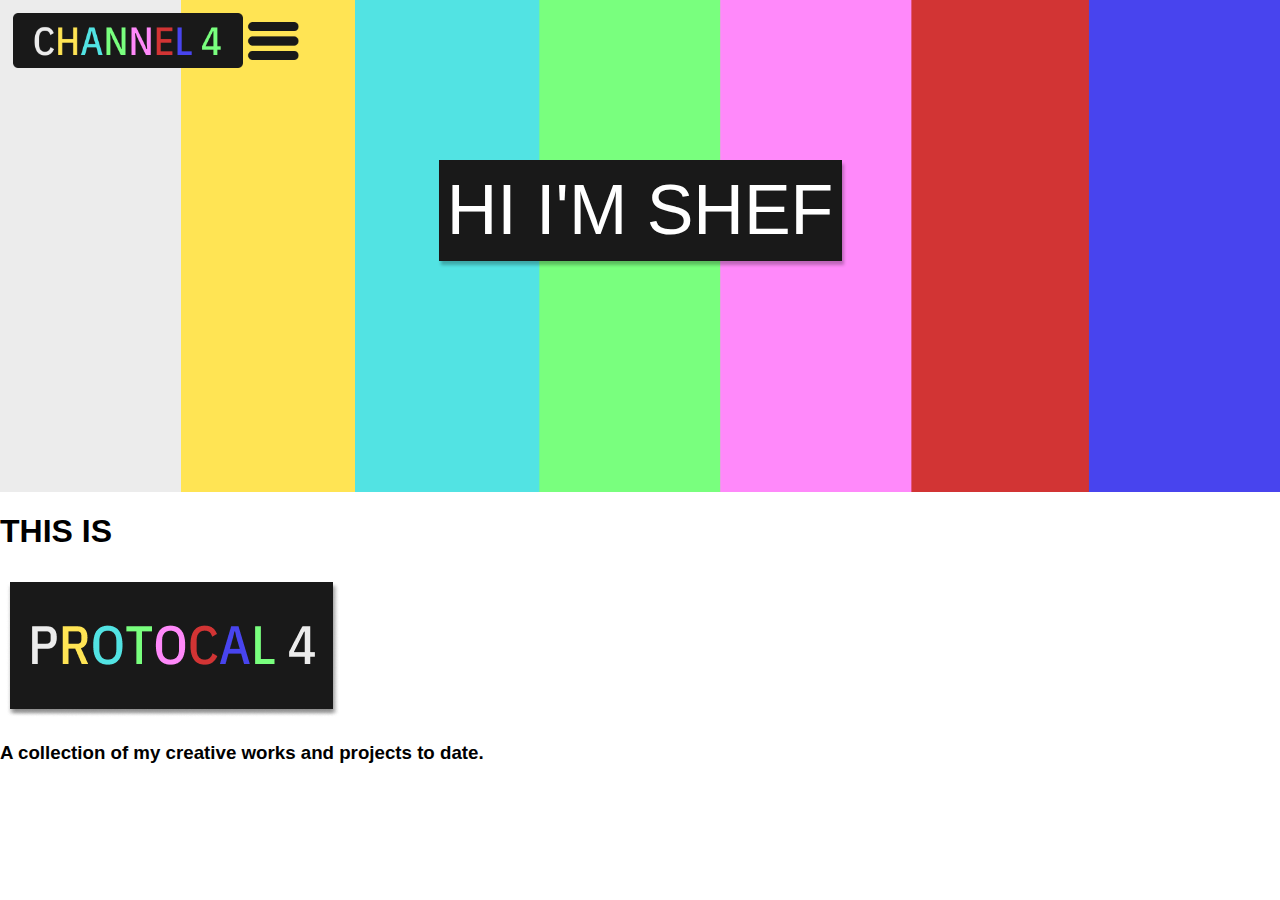
==== index.html @ 350f41aa "cleaning up css" ====
<!DOCTYPE html>
<html lang="en">
<head>
    <meta charset="UTF-8">
    <meta name="viewport" content="width=device-width, initial-scale=1.0">
    <meta name="description" content="A fun personal blog showcasing works by Shef">
    <meta name="keywords" content="photography website,art blog,creative archive">
    <title>CHANNEL 4</title>
    <link rel="stylesheet" type="text/css" href="css/style.css">
</head>
<body>

    <nav>
        <img id="navLogo" src="img/nav logo.png" alt="Website Logo">
        <img id="menuButton" src="img/Menu Button.png" alt="nav button">
    </nav> 

    <section id="homeIntroBoarder">
        <div class="headerBoarder">
            <h1>HI I'M SHEF</h1>
        </div>
    </section>


    <section id="pageDescription">
        <div id="thisIs">
            <h1>THIS IS</h1>
        </div>
        <img src="img/Channel 4 board.png" alt="">
        <div id="logo" class="headerBoarder">
        </div>
        <div id="introDescription">
            <h3>A collection of my creative works and projects to date.</h3>
        </div>
    </section>
    <!--
    <section id="projects">

        <img id="camera" src="img/Camera illustration.png" alt="Camera Illustration">

        <div id="photographySection">

            <h1 class="projectHeader">Photography</h1>

            <div id="selectPhotoWindow">
                <div>
                    <img src="" alt="Larrow">
                    <label class="windowHeader" for="">Photo.img</label>
                    <img src="" alt="Rarrow">
                </div>
                
                <div id="selectedImg" class="img window">
                    <img src="" alt="selectedImg">
                </div>
            </div>

            <div id="selectPhotoTextWindow" class="Window">
                <div id="selectedImgText" class="textWindow">
                    <div>                    
                        <label class="windowHeader" for="">Description.txt</label>                        
                    </div>
                    <p>
                        <strong>Year:</strong><br>
                        2019 <br>
                        <strong>Location:</strong> <br>
                        Imperial Hwy & S Vermont Ave, Los Anglese, CA <br>
                        <strong>Model:</strong> <br>
                        @Skaterboy - instagram <br>
                        <strong>Comment:</strong> <br>
                        This was taken the same night returned from a holiday to ...
                    </p>
                </div>
            </div>
            <img id="skLightPost" src="img/SkLogo illustration.png" alt="SK light post">
            <ul id="scrollingImgs">
                <Div>
                    <img class="Hscrollimg" src="img/Photographs/0A2CA44E-30F6-474C-B606-2AEE3D8D8166.JPG" alt="scroll image">
                    <label class="Hscrolltext" for="">Untitled.img</label>
                </Div>
                <Div>
                    <img class="Hscrollimg" src="img/Photographs/9070C2F2-6725-415B-9AF9-D5E3A8AC2736.JPG" alt="scroll image">
                    <label class="Hscrolltext" for="">Untitled.img</label>
                </Div>
                <Div>
                    <img class="Hscrollimg" src="img/Photographs/BEEJ8439.JPG" alt="scroll image">
                    <label class="Hscrolltext" for="">Untitled.img</label>
                </Div>
                <Div>
                    <img class="Hscrollimg" src="img/Photographs/IMG_5285.JPG" alt="scroll image">
                    <label class="Hscrolltext" for="">Untitled.img</label>
                </Div>
                <Div>
                    <img class="Hscrollimg" src="img/Photographs/IMG_5293.JPG" alt="scroll image">
                    <label class="Hscrolltext" for="">Untitled.img</label>
                </Div>
            </ul>
        </div>

        <div id="skSection">
            <h1 class="projectHeader">Sk</h1>
            <h3 id="homePgSubtext">Est.2019</h3>
            <div class="Window">
                <label class="windowHeader" for="">Example Video.mp4</label>
                <img id="homeSkVideo" src="img/sk gif final.gif" alt="gif video">
            </div>
            <div class="Window">
                <label class="windowHeader" for="">Screenshot_04.img</label>
                <img src="img/Rectangle 55.png" alt="Sk Instagram page">
            </div>
            <div class="Window">
                <label class="windowHeader" for="">What is Sk.txt</label>
                <div class="textWindow">
                    <p><strong>Description:</strong> <br>
                        A collective focused on the promotion and 
                        collaberation of global artist, while also 
                        highlighting the importance of indivual 
                        expression. This is done by utilising the 
                        internet and social media platforms to 
                        promote the works of unseen creators from 
                        diverse backgrounds while also creating 
                        content that celebrates creative diversity and 
                        unique self expression....</p>
                </div>
            </div>
            <div class="Window">
                <label class="windowHeader" for="">Contact Info.txt</label>
                <div class="textWindow" >
                    <p>
                        <strong>Instagram:</strong><br>
                        @sk_thestreet <br>
                        <strong>Email:</strong> <br>
                        skforthestreet@gmail.com
                    </p>
                </div>
            </div>
        </div>S
    </section>

    <footer> 
        <img src="img/Structure.png" alt="Desktop">
        <div class="Window">
            <label class="windowHeader" for="">Contact</label>
            <div id="contact window" class="textWindow">
                <div>
                    <img src="img/Ellipse 213.png" alt="smiling icon">
                    <div>
                    <label for="">name:</label>
                    <label for="">Sefunmi Ashiru</label>
                    </div>
                    <div>
                        <label for="">nickname:</label>
                        <label for="">Shef</label>
                    </div>
                </div>
                <div>
                    <label for="">Email:</label>
                    <label for="">Sefunmi@vt.edu</label>
                </div>
                <button>Message</button>

                <ul>
                    <img src="img/Rectangle 59.png" alt="github">
                    <img src="img/Rectangle 60.png" alt="linkedIn">
                    <img src="img/Rectangle 58.png" alt="instagram">
                </ul>
            </div>
        </div>
        <div class="Window">
            <label class="windowHeader" for="">Folders</label>
            <div id="navFolders" class="textWindow">
                <ul>
                    <div>
                        <img src="img/Folder Icon.png" alt="open folder icon">
                        <h3>HOME</h3>
                    </div>
                    <div>
                        <img src="img/closedFolderIcon.png" alt="folder icon">
                        <h3>PROJECTS</h3>
                    </div>
                    <div>
                        <img src="img/closedFolderIcon.png" alt="folder icon">
                        <h3>ABOUT</h3>
                    </div>
                </ul>
            </div>
        </div>
    </footer> -->
</body>
</html>
---- css/style.css ----
/*500 / 375 = 1.3333 */
body{
    padding: 0;
    margin: 0;
    font-family: 'Gill Sans', 'Gill Sans MT', Calibri, 'Trebuchet MS', sans-serif;
}

nav{
    position: fixed;
    margin: 13px;
    padding: 0;
}

#navLogo{
    width: 230px;
}

#menuButton{
    width: 52px;
    margin-bottom: 8px;
}

/* fix colorbar*/
#homeIntroBoarder{
    background-image:url('../img/Colorbar\ \(2\).png');
    background-size: cover;
    background-position:center;
    text-align: center;
    height: 492px;
    top: 20px;
}

.headerBoarder h1{ 
    display: inline-block;
    background-color: #191919;

    position: relative;
    top:160px;
    width:403px; 
    height: 101px;
    margin: 0 auto;


    font-style: normal;
    font-weight: lighter;
    font-size: 70px;
    line-height: 100px;
    text-align: center;

    color: #FFFFFF;
    
    box-shadow: 2px 4px 3px rgba(0, 0, 0, 0.25);
}














































.Hscrollimg{
    width: 120px;
    height: 120px;
    left: 0px;
    top: 0px;
    border: 1px solid #000000;
    box-sizing: border-box;
}

#homeSkVideo{
    width: 280px;
    height: 160px;
    left: 84px;
    top: 1961px;
    border: 1px solid #000000;
    box-sizing: border-box;
    box-shadow: 0px 4px 4px rgba(0, 0, 0, 0.25);
}

.Window{
    width: 256px;
    height: 169px;
    background: #FFFFFF;
    border: 1px solid #000000;
    box-sizing: border-box;
    box-shadow: 0px 4px 4px rgba(0, 0, 0, 0.25);
}

.textWindow{
    text-align: justify;
}

#scrollingImgs{
    width: 375px;
    height: 160px;
    left: 0px;
    top: 1268px;
    overflow-x: scroll;
    box-shadow: 0px 4px 4px rgba(0, 0, 0, 0.25);
}

p{
    width: 245px;
    height: 160px;
    left: 27px;
    top: 1890px;
    font-style: normal;
    font-weight: 500;
    font-size: 12px;
    line-height: 15px;
    color: #272727;
}

.projectHeader{
    left: -264.71%;
    right: 307.35%;
    top: 154.63%;
    bottom: -126.85%;
    font-style: normal;
    font-weight: normal;
    font-size: 95px;
    line-height: 119px;
    color: #000000;
}

.windowHeader{
    width: 256px;
    height: 21px;
    background: #C4C4C4;
    border: 1px solid #000000;
    box-sizing: border-box;
}
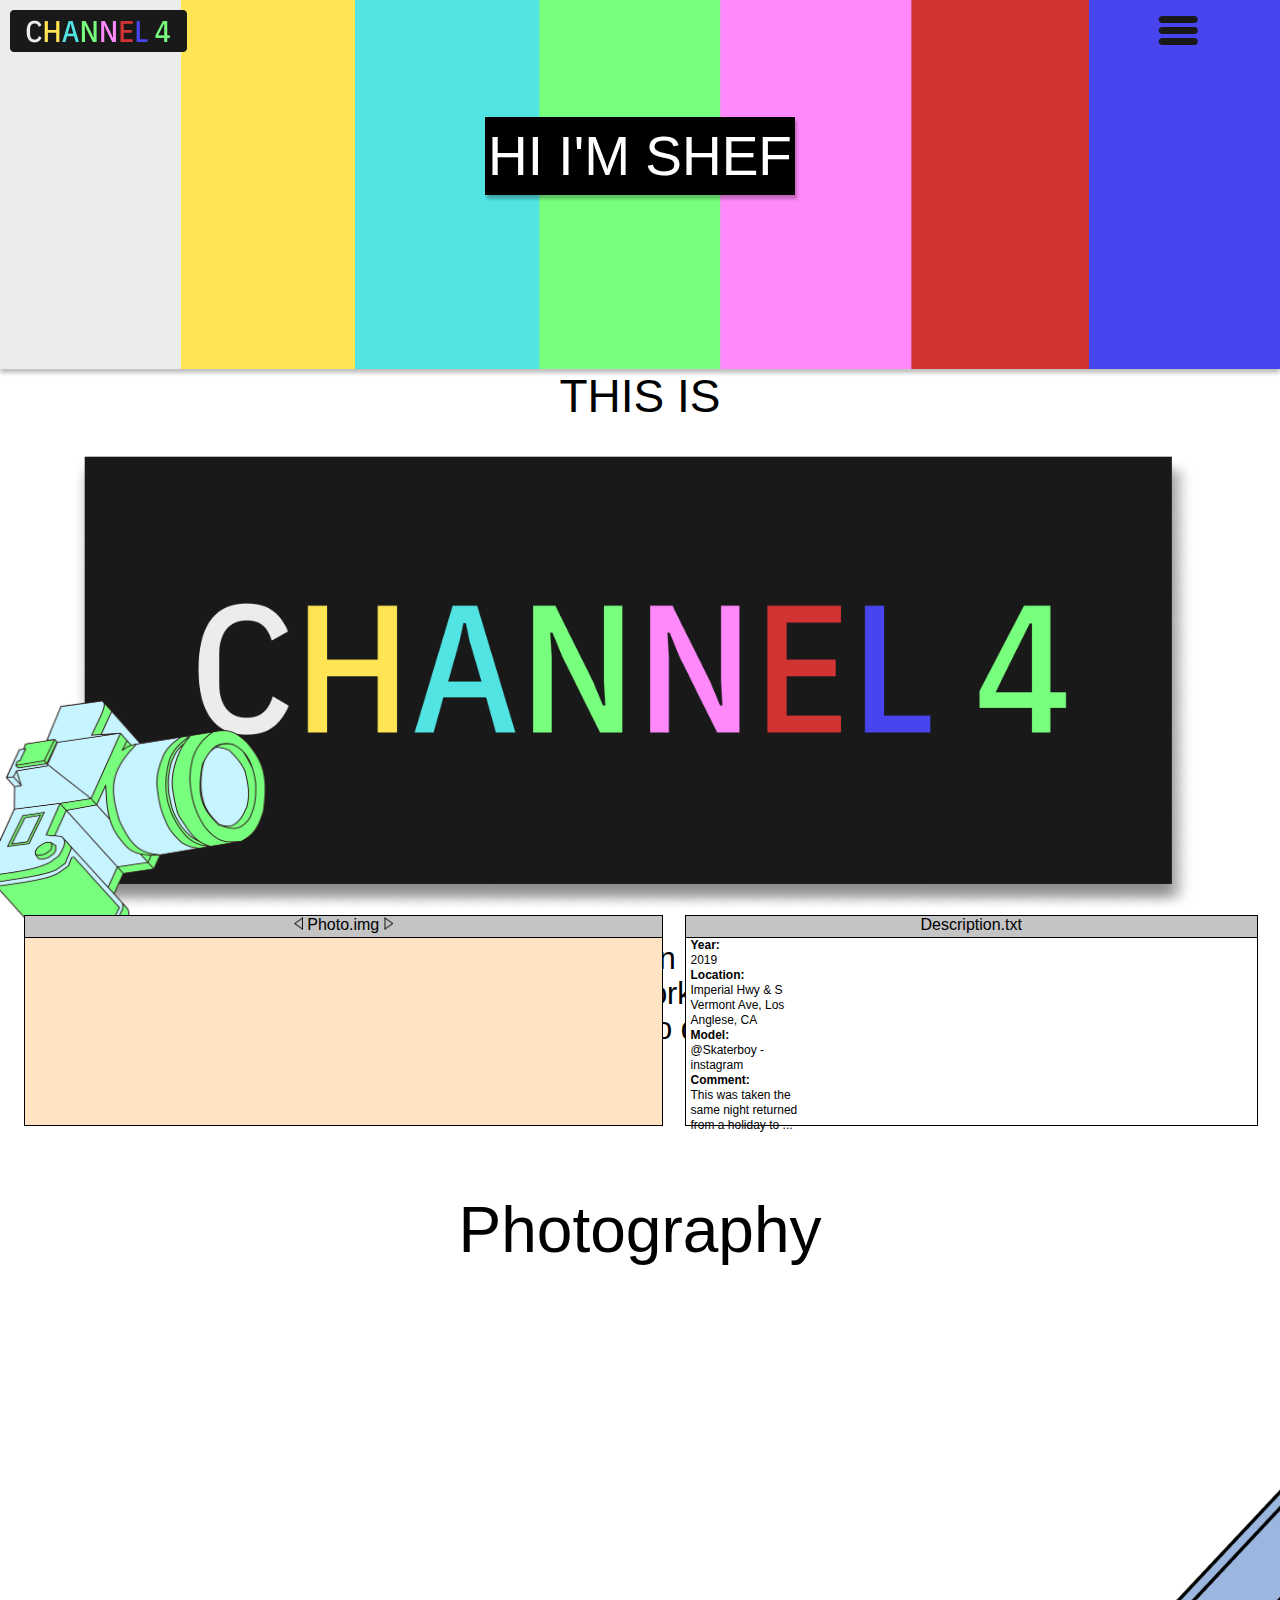
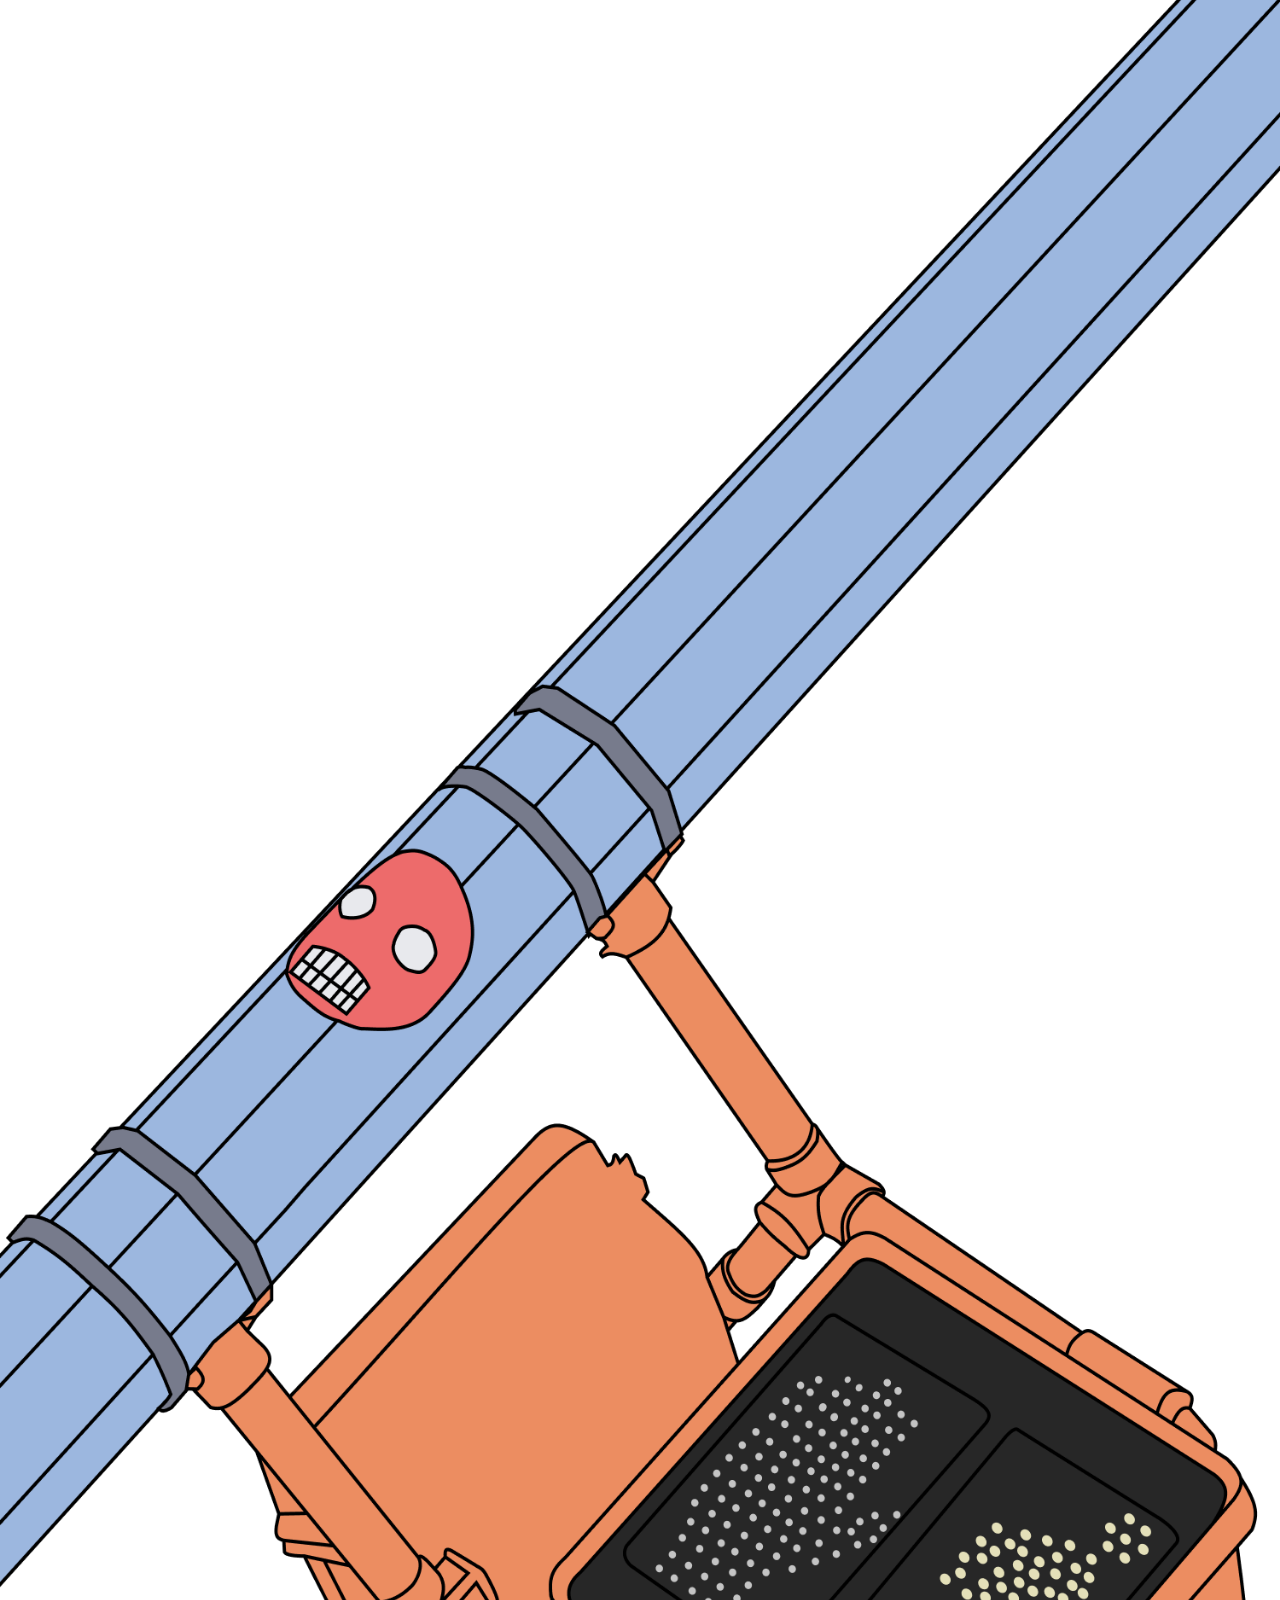
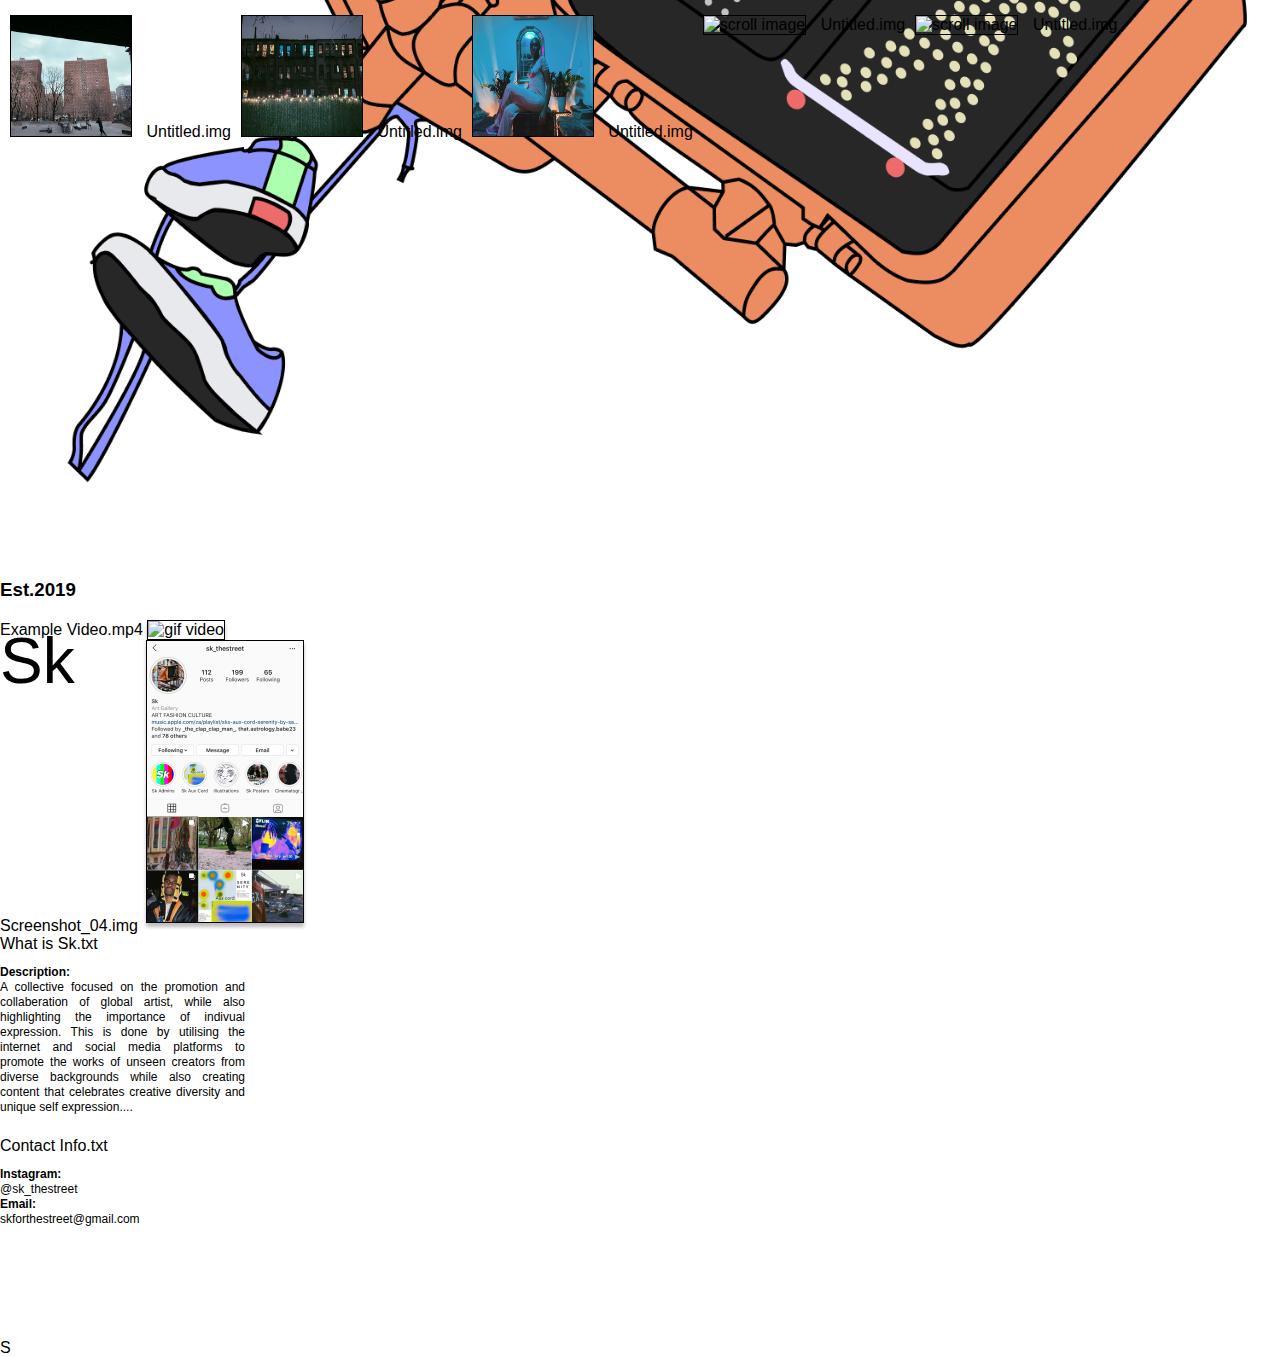
==== commit 043a71f5: "add css for home page" ====
--- a/index.html
+++ b/index.html
@@ -11,8 +11,14 @@
 <body>
 
     <nav>
-        <img id="navLogo" src="img/nav logo.png" alt="Website Logo">
-        <img id="menuButton" src="img/Menu Button.png" alt="nav button">
+        <span id="nav">
+            <div class="navLogo">
+                <img id="navLogo" src="img/nav logo.png" alt="Website Logo">
+            </div>
+            <div class="menuButton">
+                <img id="menuButton" src="img/Menu Button.png" alt="nav button">
+            </div>
+        </span>
     </nav> 
 
     <section id="homeIntroBoarder">
@@ -26,14 +32,12 @@
         <div id="thisIs">
             <h1>THIS IS</h1>
         </div>
-        <img src="img/Channel 4 board.png" alt="">
-        <div id="logo" class="headerBoarder">
-        </div>
+        <img src="img/Channel 4 board.png" alt="Channel 4 Logo">
         <div id="introDescription">
             <h3>A collection of my creative works and projects to date.</h3>
         </div>
     </section>
-    <!--
+    
     <section id="projects">
 
         <img id="camera" src="img/Camera illustration.png" alt="Camera Illustration">
@@ -42,36 +46,39 @@
 
             <h1 class="projectHeader">Photography</h1>
 
-            <div id="selectPhotoWindow">
-                <div>
-                    <img src="" alt="Larrow">
-                    <label class="windowHeader" for="">Photo.img</label>
-                    <img src="" alt="Rarrow">
+            <div class="selectedPhoto">
+
+                <div id="selectPhotoWindow" class="window">
+                    <div class="foreHead">
+                        <img src="img/Vector 17.png" alt="Larrow">
+                        <div>Photo.img</div>
+                        <img src="img/Vector 16.png" alt="Rarrow">
+                    </div>
+                    
+                    <div id="selectedImg" class="imgBody"> 
+                    </div>
                 </div>
-                
-                <div id="selectedImg" class="img window">
-                    <img src="" alt="selectedImg">
+    
+                <div id="selectPhotoTextWindow" class="window">              
+                        <div class="foreHead">Description.txt</div>                        
+                        <div class="textBody">
+                            <p>
+                                <strong>Year:</strong><br>
+                                2019 <br>
+                                <strong>Location:</strong> <br>
+                                Imperial Hwy & S Vermont Ave, Los Anglese, CA <br>
+                                <strong>Model:</strong> <br>
+                                @Skaterboy - instagram <br>
+                                <strong>Comment:</strong> <br>
+                                This was taken the same night returned from a holiday to ...
+                            </p>
+                        </div>
                 </div>
+
             </div>
 
-            <div id="selectPhotoTextWindow" class="Window">
-                <div id="selectedImgText" class="textWindow">
-                    <div>                    
-                        <label class="windowHeader" for="">Description.txt</label>                        
-                    </div>
-                    <p>
-                        <strong>Year:</strong><br>
-                        2019 <br>
-                        <strong>Location:</strong> <br>
-                        Imperial Hwy & S Vermont Ave, Los Anglese, CA <br>
-                        <strong>Model:</strong> <br>
-                        @Skaterboy - instagram <br>
-                        <strong>Comment:</strong> <br>
-                        This was taken the same night returned from a holiday to ...
-                    </p>
-                </div>
-            </div>
             <img id="skLightPost" src="img/SkLogo illustration.png" alt="SK light post">
+
             <ul id="scrollingImgs">
                 <Div>
                     <img class="Hscrollimg" src="img/Photographs/0A2CA44E-30F6-474C-B606-2AEE3D8D8166.JPG" alt="scroll image">
@@ -135,7 +142,7 @@
             </div>
         </div>S
     </section>
-
+<!--
     <footer> 
         <img src="img/Structure.png" alt="Desktop">
         <div class="Window">
--- a/css/style.css
+++ b/css/style.css
@@ -1,110 +1,284 @@
-/*500 / 375 = 1.3333 */
+/* 375*/
+/* 1366×768*/
+/*1920×1080*/
+
 body{
     padding: 0;
     margin: 0;
     font-family: 'Gill Sans', 'Gill Sans MT', Calibri, 'Trebuchet MS', sans-serif;
 }
-
 nav{
+    text-align: center;
+}
+
+#nav{
+    z-index: 10;
+    width: 100%;
+
     position: fixed;
-    margin: 13px;
-    padding: 0;
+    display: flex;   
+    flex-direction: row;
+    justify-content:space-between;
+}
+
+.menuButton{
+    padding:10px; 
+    text-align: center;
+    
+    width: 14.3%;
+}
+
+.navLogo{
+    
+    z-index: 2;
+    padding:10px; 
+    text-align: center;
 }
 
 #navLogo{
-    width: 230px;
+    flex:1;
+    width: 177px;
+    z-index: 2;
 }
 
 #menuButton{
-    width: 52px;
-    margin-bottom: 8px;
+    margin-top: 6px;
+    flex: 1;
+    width: 40px;
+    z-index: 2;
+    
 }
 
 /* fix colorbar*/
 #homeIntroBoarder{
     background-image:url('../img/Colorbar\ \(2\).png');
+    background-position:center center;
+    height: 369px;
+    vertical-align: middle;
     background-size: cover;
-    background-position:center;
-    text-align: center;
-    height: 492px;
-    top: 20px;
+    text-align: center;
+    box-shadow: 0px 4px 4px rgba(0, 0, 0, 0.25);
 }
 
 .headerBoarder h1{ 
-    display: inline-block;
-    background-color: #191919;
+    background-color: #000000;
+    z-index: 1;
 
     position: relative;
-    top:160px;
-    width:403px; 
-    height: 101px;
+    top:117px;
+    width: 310px;
     margin: 0 auto;
 
-
-    font-style: normal;
     font-weight: lighter;
-    font-size: 70px;
-    line-height: 100px;
-    text-align: center;
+    font-size: 55px;
+    line-height: 78px;
 
     color: #FFFFFF;
     
     box-shadow: 2px 4px 3px rgba(0, 0, 0, 0.25);
 }
 
-
-
-
-
-
-
-
-
-
-
-
-
-
-
-
-
-
-
-
-
-
-
-
-
-
-
-
-
-
-
-
-
-
-
-
-
-
-
-
-
-
-
-
-
-
-.Hscrollimg{
+#pageDescription #thisIs h1{
+    font-weight: lighter;
+    font-size: 46px;
+    text-align: center;
+    margin: 0;
+}
+
+#pageDescription img{
+    display: block;
+    margin-left: auto;
+    margin-right: auto;
+    width: 92%;
+}
+
+#pageDescription #introDescription h3{ 
+    font-size: 30.5px;
+    font-weight: normal;
+    text-align: center;
+    width: 285px;
+    height: 114px;
+    margin-top: 0;
+    display: block;
+    margin-left: auto;
+    margin-right: auto;
+    margin-bottom: 0;
+}
+
+#photographySection{
+    text-align: center;
+}
+
+#camera{
+    z-index:1;
+
+    position: absolute;
+    width: 313px;
+    top: 630px;
+}
+
+.projectHeader{
+    position: relative;
+    top: 138px;
+    z-index:2;
+
+    font-weight: lighter;
+    font-size: 64px;
+    color: #000000;
+
+    margin-left: auto;
+    margin-right: auto;
+    margin-top: 0;
+    margin-bottom: 0;
+}
+
+.selectedPhoto{
+    width:100%;
+    position: absolute;
+    z-index: 2;
+    display: flex;
+    top:915px;
+}
+
+/*window show be an id and the forehead and body a class*/
+#selectPhotoTextWindow{
+    flex:1;
+    flex-basis: 125px;
+    background: rgb(202, 104, 104);
+    margin-left: 12px;
+    margin-right: 24px;
+}
+
+#selectPhotoWindow{
+    flex:1;
+    flex-basis: 190px;
+    background: rgb(202, 104, 104);   
+    margin-left: 24px; 
+    margin-right: 12px;
+}
+
+#selectedImg{
+    width: 100%;
+    height: 187px;
+    background-color: bisque;
+    background-size: cover;  
+    margin: 0;
+    border: 1px solid #000000;
+    border-top: none;
+    text-align: left;
+}
+
+#selectPhotoWindow div img{
+    width: 9px;
+    height: auto;
+}
+
+#selectPhotoWindow .foreHead div{
+    display: inline;
+}
+
+.foreHead{
+    width: 100%;
+    height: 21px;
+    text-align: center;
+    background: #C4C4C4;
+    border: 1px solid #000000;
+}
+
+.textBody p{
+    margin: 0;
+    margin-left: 5px;
+    width: 120px;
+}
+
+.textBody{
+    margin: 0;
+    background-color: #FFFFFF;
+    border: 1px solid #000000;
+    border-top: none;
+    width: 100%;
+    height: 187px;
+    text-align: left;
+}
+#skLightPost{
+    width: 100%;
+    position: relative;
+    z-index: 3;
+    left: 0px;
+    top: 270px;
+}
+
+#scrollingImgs{
+    position: relative;
+    width: 100%;
+    height: 160px;
+    left: 0px;
+    top: -295px;
+    display: flex;
+    z-index: 4;
+    overflow-x: scroll;
+    padding: 0;
+}
+#scrollingImgs::-webkit-scrollbar {
+    display: none;
+}
+
+#scrollingImgs{
+    -ms-overflow-style: none;
+}
+
+.Hscrollimg{ 
+    margin-left:10px;
+    margin-right:10px;
     width: 120px;
     height: 120px;
     left: 0px;
     top: 0px;
     border: 1px solid #000000;
-    box-sizing: border-box;
-}
+}
+
+
+
+
+
+
+
+
+
+
+
+
+
+
+
+
+
+
+
+
+
+
+
+
+
+
+
+
+
+
+
+
+
+
+
+
+
+
+
+
+
+
+
 
 #homeSkVideo{
     width: 280px;
@@ -116,27 +290,13 @@
     box-shadow: 0px 4px 4px rgba(0, 0, 0, 0.25);
 }
 
-.Window{
-    width: 256px;
-    height: 169px;
-    background: #FFFFFF;
-    border: 1px solid #000000;
-    box-sizing: border-box;
-    box-shadow: 0px 4px 4px rgba(0, 0, 0, 0.25);
-}
+
 
 .textWindow{
     text-align: justify;
 }
 
-#scrollingImgs{
-    width: 375px;
-    height: 160px;
-    left: 0px;
-    top: 1268px;
-    overflow-x: scroll;
-    box-shadow: 0px 4px 4px rgba(0, 0, 0, 0.25);
-}
+
 
 p{
     width: 245px;
@@ -147,25 +307,8 @@
     font-weight: 500;
     font-size: 12px;
     line-height: 15px;
-    color: #272727;
-}
-
-.projectHeader{
-    left: -264.71%;
-    right: 307.35%;
-    top: 154.63%;
-    bottom: -126.85%;
-    font-style: normal;
-    font-weight: normal;
-    font-size: 95px;
-    line-height: 119px;
     color: #000000;
 }
 
-.windowHeader{
-    width: 256px;
-    height: 21px;
-    background: #C4C4C4;
-    border: 1px solid #000000;
-    box-sizing: border-box;
-}+
+
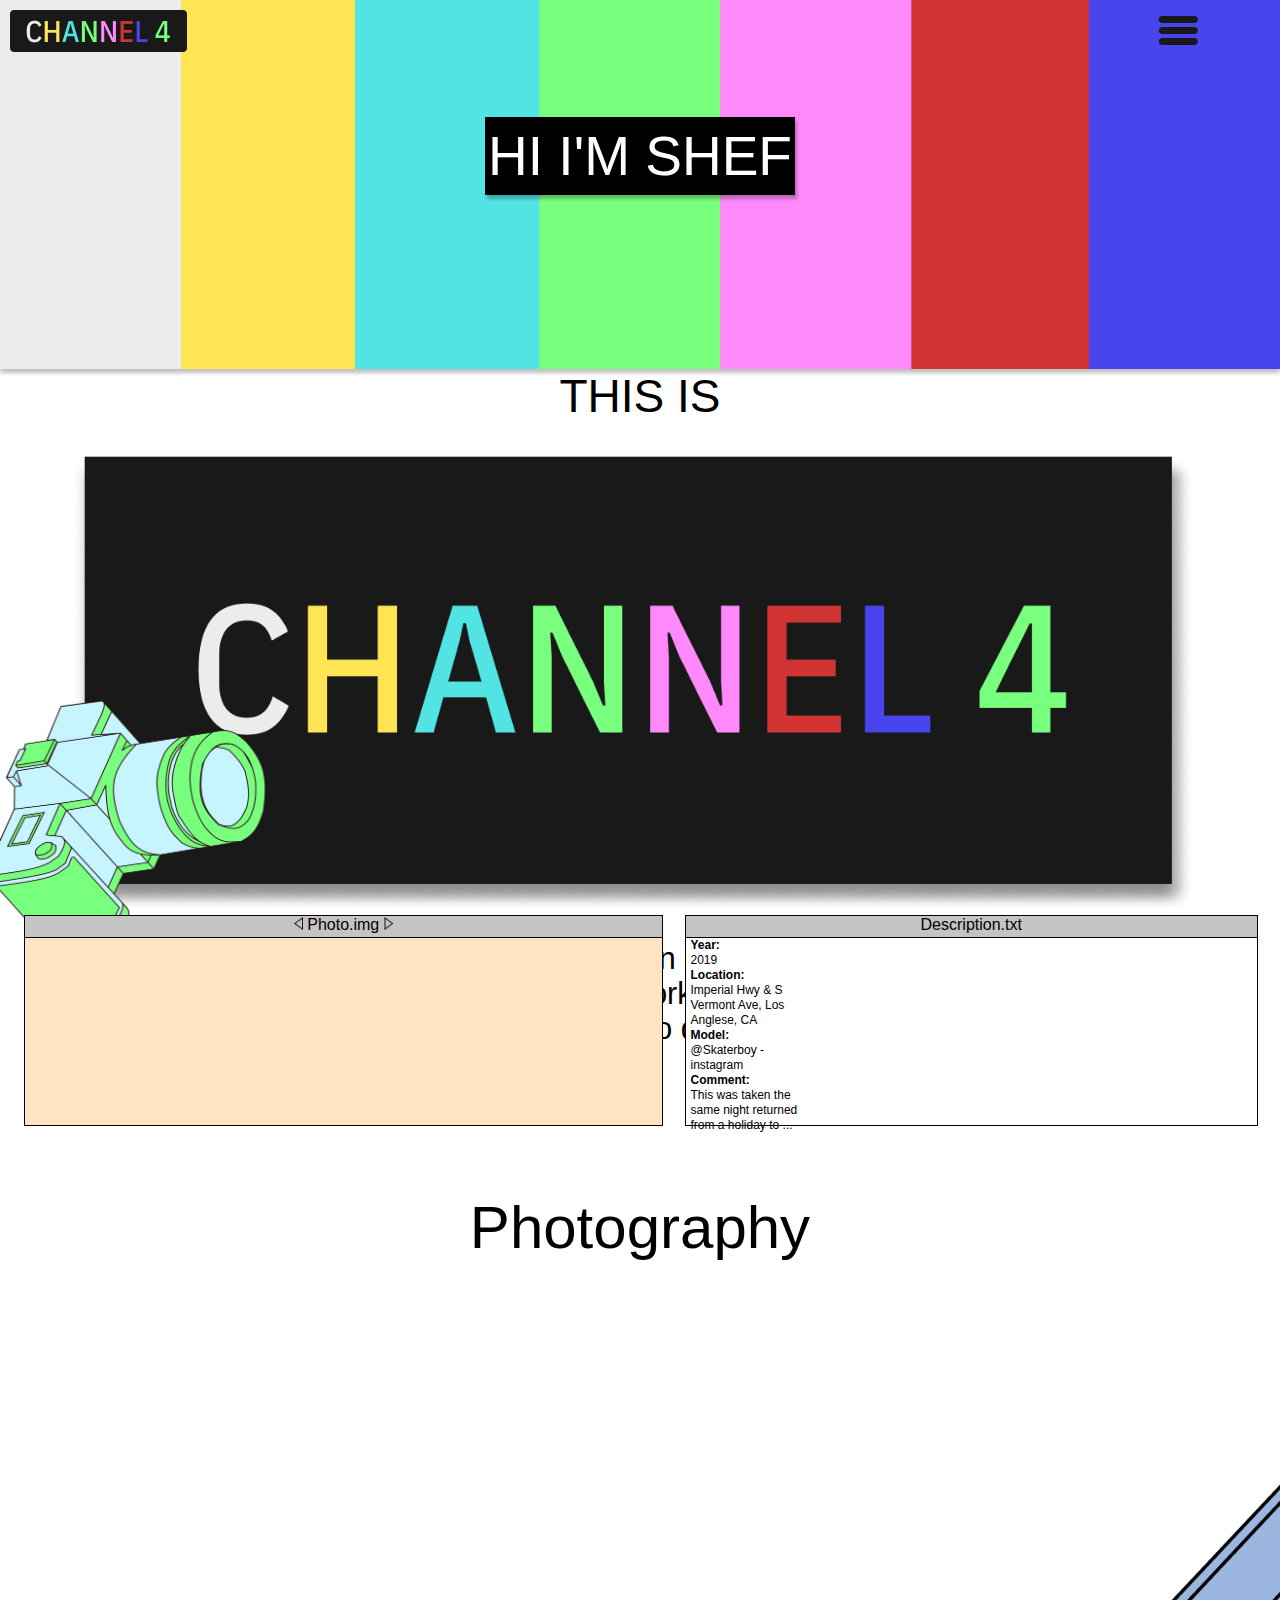
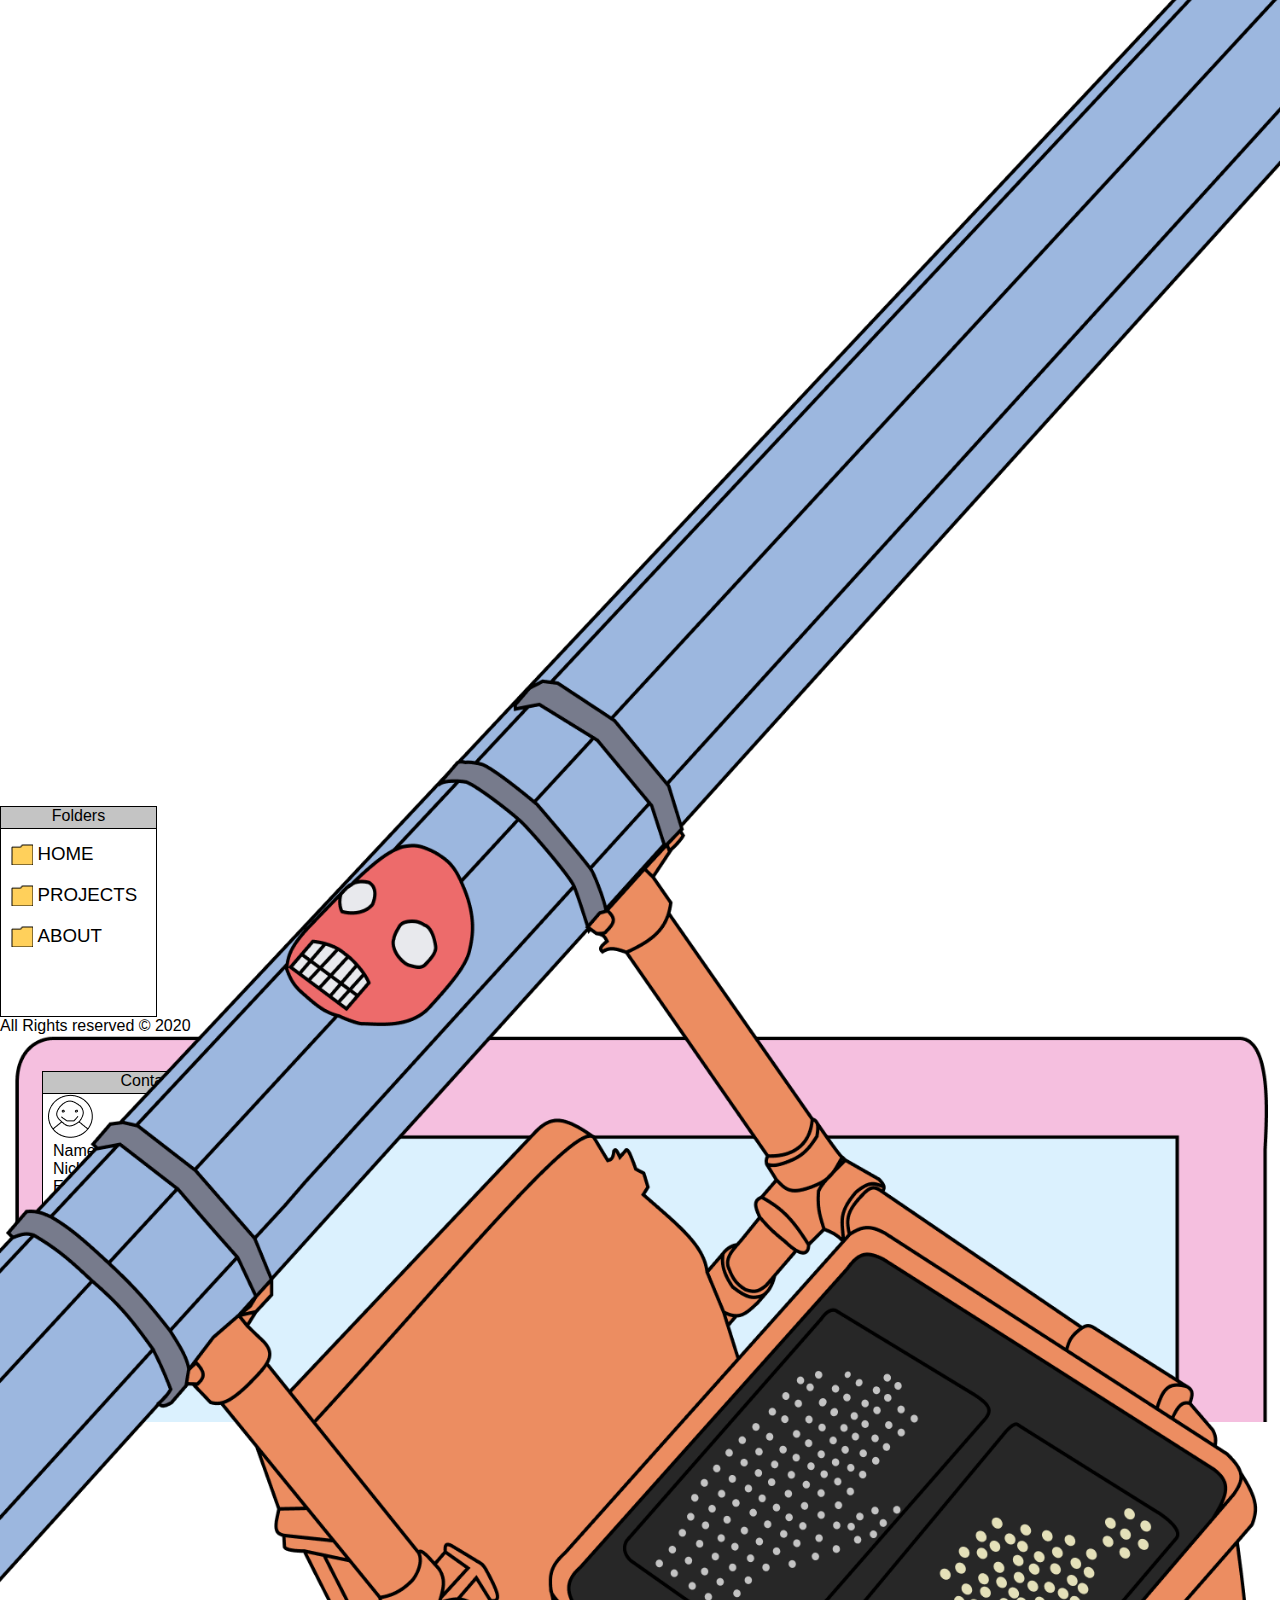
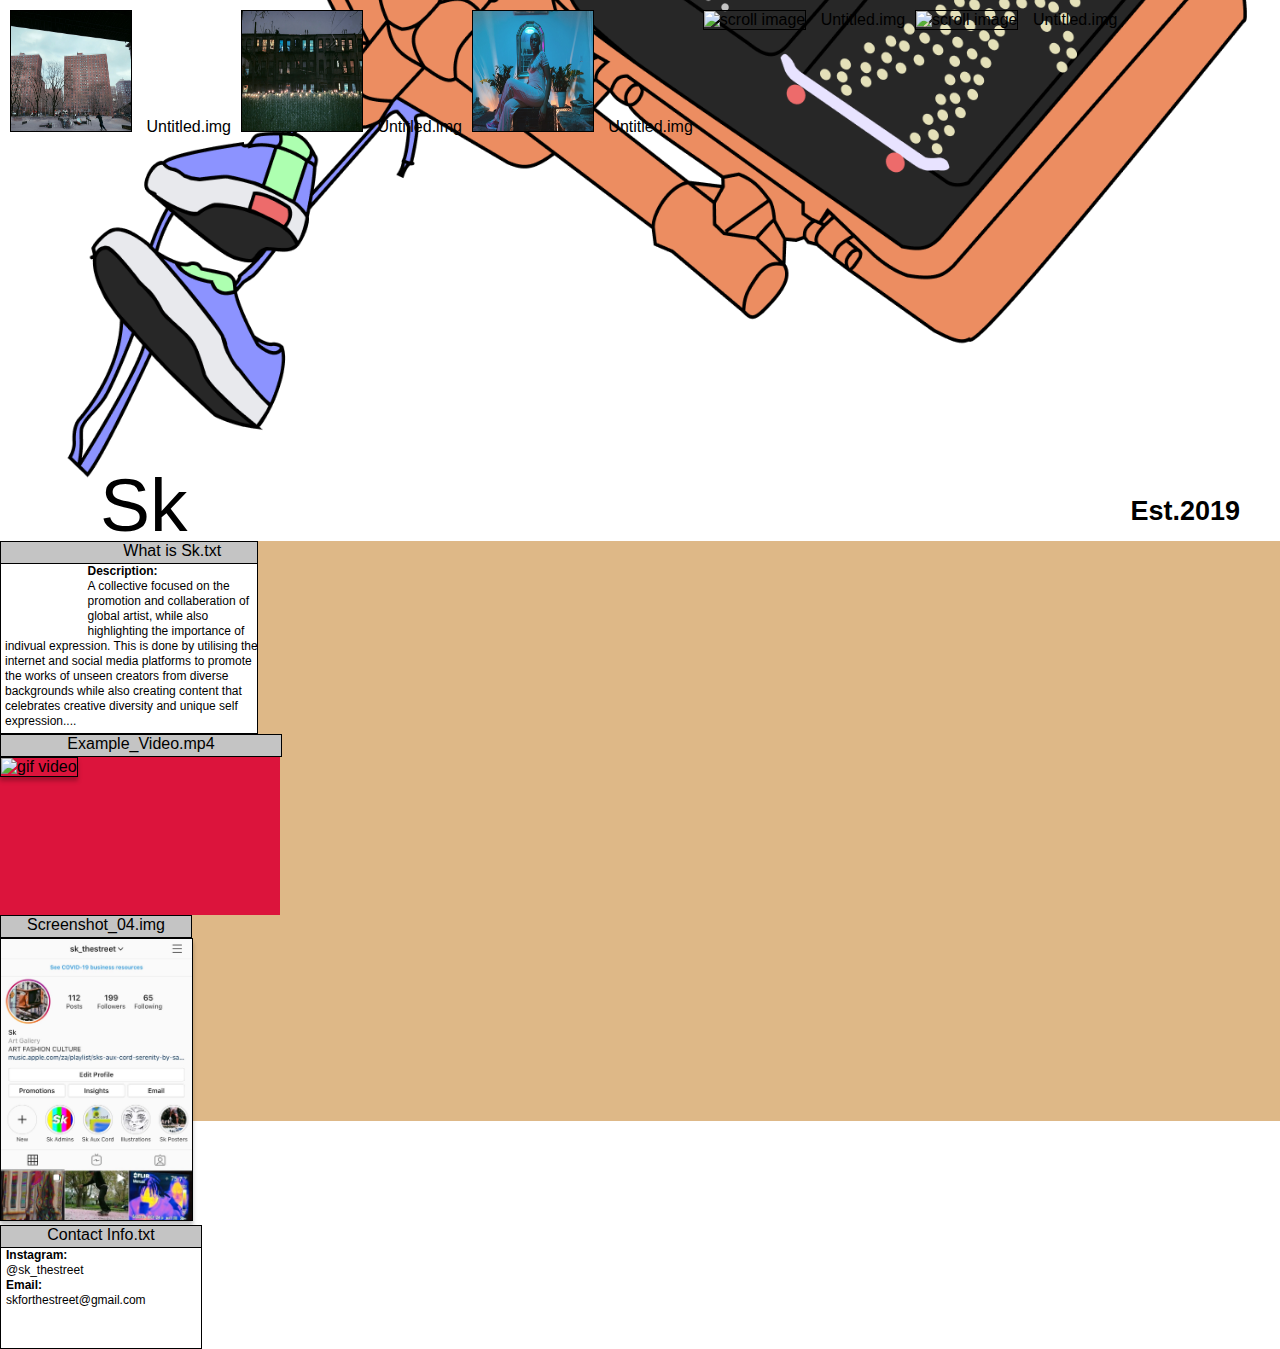
==== commit 81b353e7: "add css for footer and sk" ====
--- a/index.html
+++ b/index.html
@@ -104,93 +104,123 @@
         </div>
 
         <div id="skSection">
+
             <h1 class="projectHeader">Sk</h1>
-            <h3 id="homePgSubtext">Est.2019</h3>
-            <div class="Window">
-                <label class="windowHeader" for="">Example Video.mp4</label>
-                <img id="homeSkVideo" src="img/sk gif final.gif" alt="gif video">
-            </div>
-            <div class="Window">
-                <label class="windowHeader" for="">Screenshot_04.img</label>
-                <img src="img/Rectangle 55.png" alt="Sk Instagram page">
-            </div>
-            <div class="Window">
-                <label class="windowHeader" for="">What is Sk.txt</label>
-                <div class="textWindow">
-                    <p><strong>Description:</strong> <br>
-                        A collective focused on the promotion and 
-                        collaberation of global artist, while also 
-                        highlighting the importance of indivual 
-                        expression. This is done by utilising the 
-                        internet and social media platforms to 
-                        promote the works of unseen creators from 
-                        diverse backgrounds while also creating 
-                        content that celebrates creative diversity and 
-                        unique self expression....</p>
-                </div>
-            </div>
-            <div class="Window">
-                <label class="windowHeader" for="">Contact Info.txt</label>
-                <div class="textWindow" >
-                    <p>
-                        <strong>Instagram:</strong><br>
-                        @sk_thestreet <br>
-                        <strong>Email:</strong> <br>
-                        skforthestreet@gmail.com
-                    </p>
-                </div>
-            </div>
-        </div>S
+            <h3 class="projectHeaderSubtext">Est.2019</h3>
+        
+            <div id="skWindowsContainer">
+                <div id="skDescriptionWindow" class="Window">
+                    <div class="foreHead">
+                        <label class="windowHeader" for="">What is Sk.txt</label>
+                    </div>
+                    <div class="textBody">
+                        <p><strong>Description:</strong> <br>
+                            A collective focused on the promotion and 
+                            collaberation of global artist, while also 
+                            highlighting the importance of indivual 
+                            expression. This is done by utilising the 
+                            internet and social media platforms to 
+                            promote the works of unseen creators from 
+                            diverse backgrounds while also creating 
+                            content that celebrates creative diversity and 
+                            unique self expression....</p>
+                    </div>
+                </div>
+
+                <div id="homeSkVideoWindow" class="Window">
+                    <div class="foreHead">
+                        <label  for="">Example_Video.mp4</label>
+                    </div>
+                    
+                    <img id="homeSkVideo" class="imgBody" src="img/sk gif final.gif" alt="gif video">
+                </div>
+
+                <div  id="homeSkProfileWindow" class="Window">
+                    <div class="foreHead">
+                        <label class="windowHeader" for="">Screenshot_04.img</label>
+                    </div>
+                    <img id="homeSkProfile"src="img/skProfile.jpg" alt="Sk Instagram page">
+                </div>
+
+                <div id="skContactWindow" class="Window">
+                    <div class="foreHead">
+                        <label class="windowHeader" for="">Contact Info.txt</label>
+                    </div>
+                    <div class="textBody" >
+                        <p>
+                            <strong>Instagram:</strong><br>
+                            @sk_thestreet <br>
+                            <strong>Email:</strong> <br>
+                            skforthestreet@gmail.com
+                        </p>
+                    </div>
+                </div>
+            </div>
+
+
+        </div>
     </section>
-<!--
+
     <footer> 
-        <img src="img/Structure.png" alt="Desktop">
-        <div class="Window">
-            <label class="windowHeader" for="">Contact</label>
-            <div id="contact window" class="textWindow">
+        <div id="contactWindow" class="Window">
+            <div class="foreHead">
+                <label class="windowHeader" for="">Contact</label>
+            </div>
+            <div class="textBody">
                 <div>
                     <img src="img/Ellipse 213.png" alt="smiling icon">
                     <div>
-                    <label for="">name:</label>
+                    <label for="">Name:</label>
                     <label for="">Sefunmi Ashiru</label>
                     </div>
                     <div>
-                        <label for="">nickname:</label>
+                        <label for="">Nickname:</label>
                         <label for="">Shef</label>
                     </div>
-                </div>
-                <div>
-                    <label for="">Email:</label>
-                    <label for="">Sefunmi@vt.edu</label>
-                </div>
+                    <div>
+                        <label for="">Email:</label>
+                        <label for="">Sefunmi@vt.edu</label>
+                    </div>
+                </div>
+                
                 <button>Message</button>
 
-                <ul>
+                <ul >
                     <img src="img/Rectangle 59.png" alt="github">
                     <img src="img/Rectangle 60.png" alt="linkedIn">
                     <img src="img/Rectangle 58.png" alt="instagram">
                 </ul>
             </div>
         </div>
-        <div class="Window">
-            <label class="windowHeader" for="">Folders</label>
-            <div id="navFolders" class="textWindow">
+
+        <div id="foldersWindow" class="Window">
+            <div class="foreHead">
+                <label class="windowHeader" for="">Folders</label>
+            </div>
+            <div id="navFolders" class="textBody">
                 <ul>
-                    <div>
-                        <img src="img/Folder Icon.png" alt="open folder icon">
+                    <div class="folder">
+                        <img id="HomeFIcon" class="folderIcon" src="/img/closedFloderIcon.png" alt="">
                         <h3>HOME</h3>
                     </div>
-                    <div>
-                        <img src="img/closedFolderIcon.png" alt="folder icon">
+                    <div class="folder">
+                        <img id="ProjectsFIcon" class="folderIcon" src="/img/closedFloderIcon.png" alt="">
                         <h3>PROJECTS</h3>
                     </div>
-                    <div>
-                        <img src="img/closedFolderIcon.png" alt="folder icon">
+                    <div class="folder">
+                        <img id="AboutFIcon" class="folderIcon" src="/img/closedFloderIcon.png" alt="">
                         <h3>ABOUT</h3>
                     </div>
                 </ul>
             </div>
         </div>
-    </footer> -->
+
+        <div>
+            <div id="copyRightLabel">
+                All Rights reserved &copy; 2020
+            </div>
+            <div id="monitor"></div>
+        </div>
+    </footer>
 </body>
 </html>--- a/css/style.css
+++ b/css/style.css
@@ -5,8 +5,17 @@
 body{
     padding: 0;
     margin: 0;
-    font-family: 'Gill Sans', 'Gill Sans MT', Calibri, 'Trebuchet MS', sans-serif;
-}
+    font-family: 'Gill Sans', 'Gill Sans MT', 'Calibri', 'Trebuchet MS', sans-serif;
+}
+
+p{
+    font-style: normal;
+    font-weight: 500;
+    font-size: 12px;
+    line-height: 15px;
+    color: #000000;
+}
+
 nav{
     text-align: center;
 }
@@ -121,9 +130,9 @@
     position: relative;
     top: 138px;
     z-index:2;
-
+    font-family: sans-serif;
     font-weight: lighter;
-    font-size: 64px;
+    font-size: 60px;
     color: #000000;
 
     margin-left: auto;
@@ -178,6 +187,9 @@
 }
 
 .foreHead{
+    position: relative;
+    left: 0;
+    right: 0;
     width: 100%;
     height: 21px;
     text-align: center;
@@ -200,6 +212,7 @@
     height: 187px;
     text-align: left;
 }
+
 #skLightPost{
     width: 100%;
     position: relative;
@@ -237,78 +250,190 @@
     border: 1px solid #000000;
 }
 
-
-
-
-
-
-
-
-
-
-
-
-
-
-
-
-
-
-
-
-
-
-
-
-
-
-
-
-
-
-
-
-
-
-
-
-
-
-
-
-
-
-
+#skSection .projectHeader{
+    float: left;
+
+    position: relative;
+    top: -19px;
+    left:100px;
+    width: auto;
+
+    font-style: normal;
+    font-weight: lighter;
+    font-size: 75px;
+
+    color: #000000;
+}
+
+#skSection .projectHeaderSubtext {
+    float: right;
+    
+    position: relative;
+    top: 15px;
+    left:-40px;
+
+    font-family: sans-serif;
+    font-style: normal;
+    font-weight: bold;
+    font-size: 27px;
+
+    margin: 0;
+}
+
+#skWindowsContainer{
+    position: relative;
+    background-color: burlywood;
+    width: 100%;
+    height: 580px;
+    top: 60px;
+}
+
+#homeSkVideoWindow {
+    position: relative;
+    left: 0;
+    top: 0;
+    background-color: crimson;
+    width: 280px;
+    height: 181px;
+    
+}
 
 #homeSkVideo{
-    width: 280px;
+    position: relative;
+    width: auto;
     height: 160px;
-    left: 84px;
-    top: 1961px;
+    left: 0px;
+    top: 0px;
     border: 1px solid #000000;
     box-sizing: border-box;
     box-shadow: 0px 4px 4px rgba(0, 0, 0, 0.25);
 }
 
-
-
-.textWindow{
-    text-align: justify;
-}
-
-
-
-p{
-    width: 245px;
+#skDescriptionWindow{
+    position: relative;
+    left: 0%;
+    top: 0px;
+
+    width: 256px;
+    height: auto;
+    z-index: 2;
+}
+
+#skDescriptionWindow .textBody{
+    height: auto;
+}
+
+#skDescriptionWindow .textBody p{
+    width: 100%;
+    margin: 0px 4px 4px 4px;
+}
+
+#skContactWindow {
+    position: relative;
+    right: 0;
+    top: 0px;
+    
+    width: 200px;
+    height: auto;
+    z-index: 3;
+}
+
+#skContactWindow .textBody{
+    height: 100px;
+}
+
+#homeSkProfileWindow {
+    position: relative;
+    left: 0px;
+    top: 0px;
+    
+    width: 190px;
+    height: auto;
+    
+}
+
+#homeSkProfile{
+    width: auto;
+    height: 283px;
+    border: 1px solid #000000;
+    box-sizing: border-box;
+    box-shadow: 0px 4px 4px rgba(0, 0, 0, 0.25);
+}
+
+footer {
+    position: absolute;
+    left: 0px;
+    top: 2246px;
+    width: 100%;
+}
+
+#monitor{
+    background-image: url("../img/Monitor.png");
+    background-size: cover;
+    width: 100%;
+    height: 387px;
+}
+
+#navFolders ul {
+    margin: 4px 4px 0px 4px;
+    padding: 0;
+}
+
+#navFolders ul:first-child{
+    margin: 0;
+}
+
+#foldersWindow{
+    width: 155px;
+}
+
+.folder img,.folder h3{
+    margin-top: 15px;
+    margin-left: 10px;
+    display: inline;
+}
+
+.folder h3{
+    position: relative;
+    top: -5px;
+    margin: 0;
+    font-weight: lighter;
+}
+
+.folderIcon{
+    width: 22px;
+    height: 21px;
+}
+
+#contactWindow{
+    position: relative;
+    width: 210px;
     height: 160px;
-    left: 27px;
-    top: 1890px;
-    font-style: normal;
-    font-weight: 500;
-    font-size: 12px;
-    line-height: 15px;
-    color: #000000;
-}
-
-
-
+    left: 42px;
+    top: 425px;
+}
+
+#contactWindow .textBody{
+    position: relative;
+    top: 0px;
+    left: 0px;
+    height: 180px;
+}
+
+#contactWindow button{
+    position: relative;
+    left: 70px;
+    margin-top: 10px;
+}
+
+#contactWindow ul{
+    padding-left: 60px;
+    margin-bottom: 0;
+    margin-top: 10px;
+}
+
+#contactWindow .textBody div{
+    margin-left: 5px;
+}
+
+
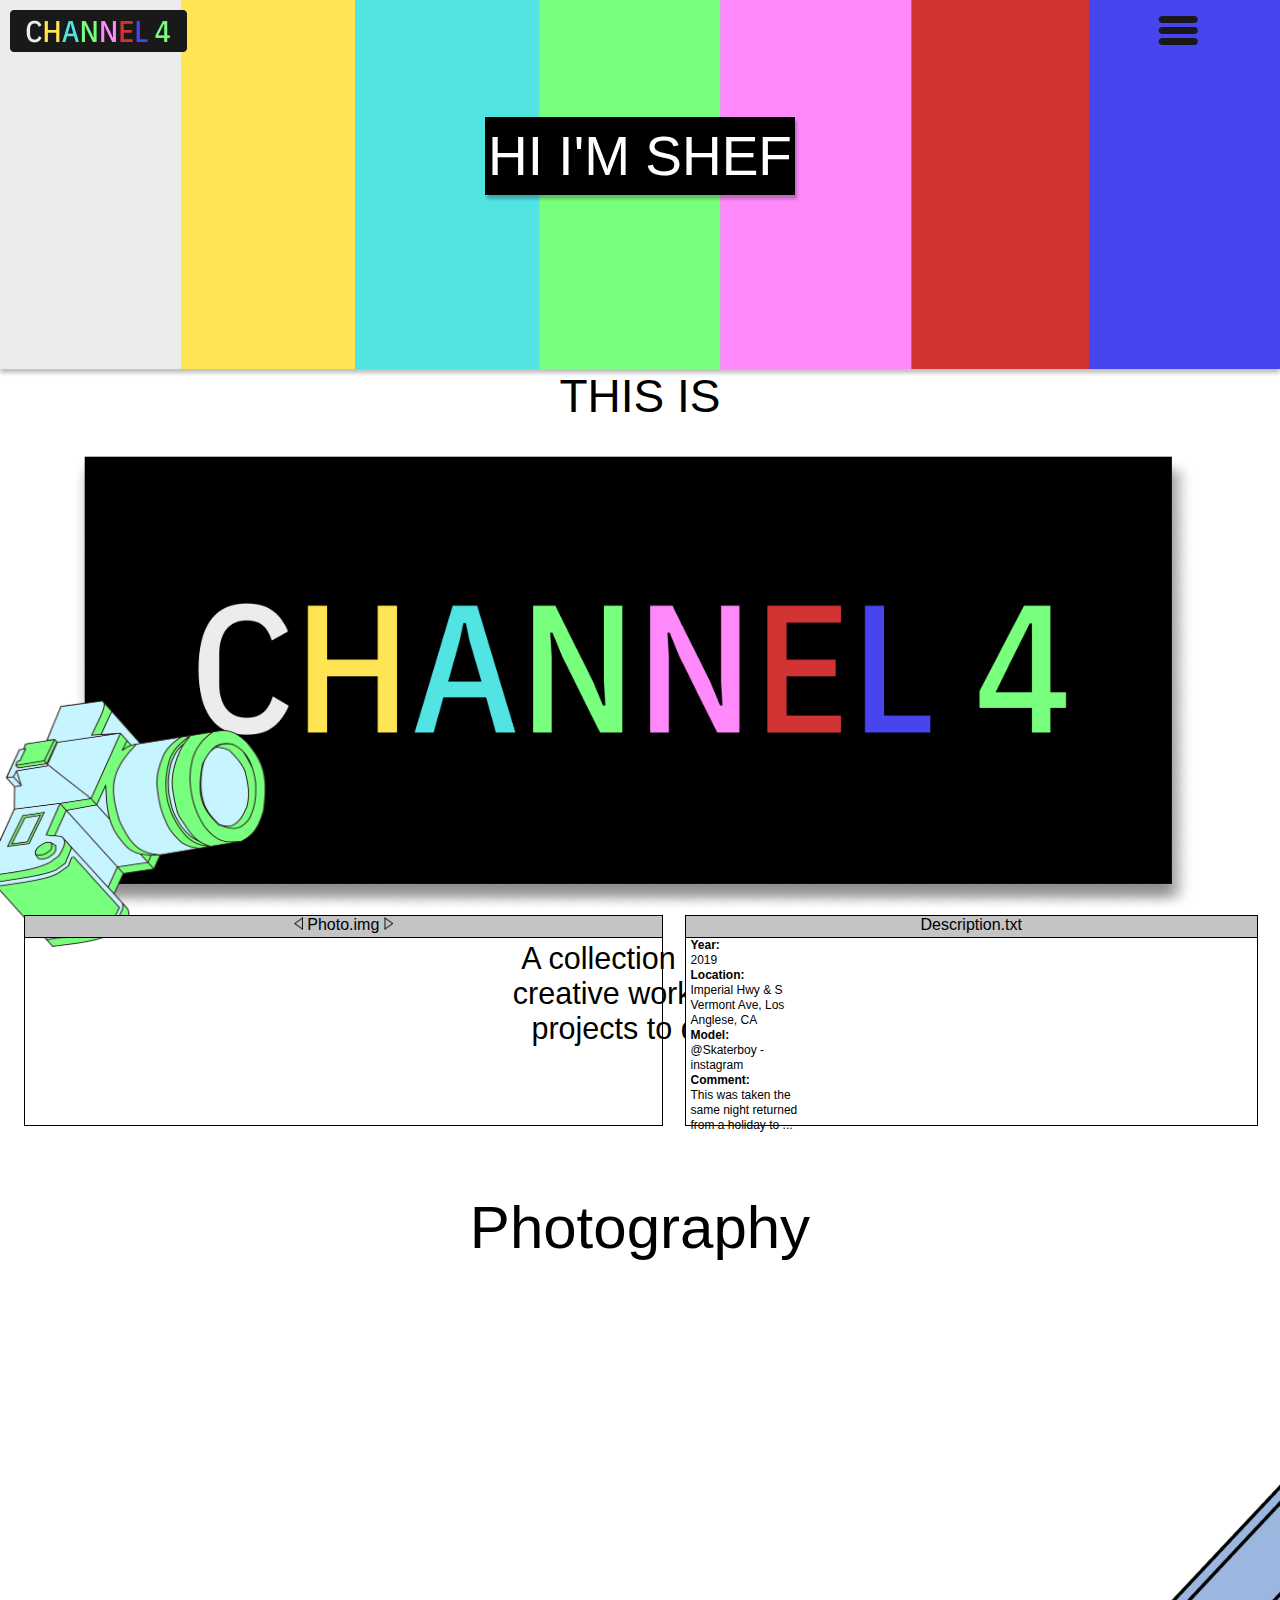
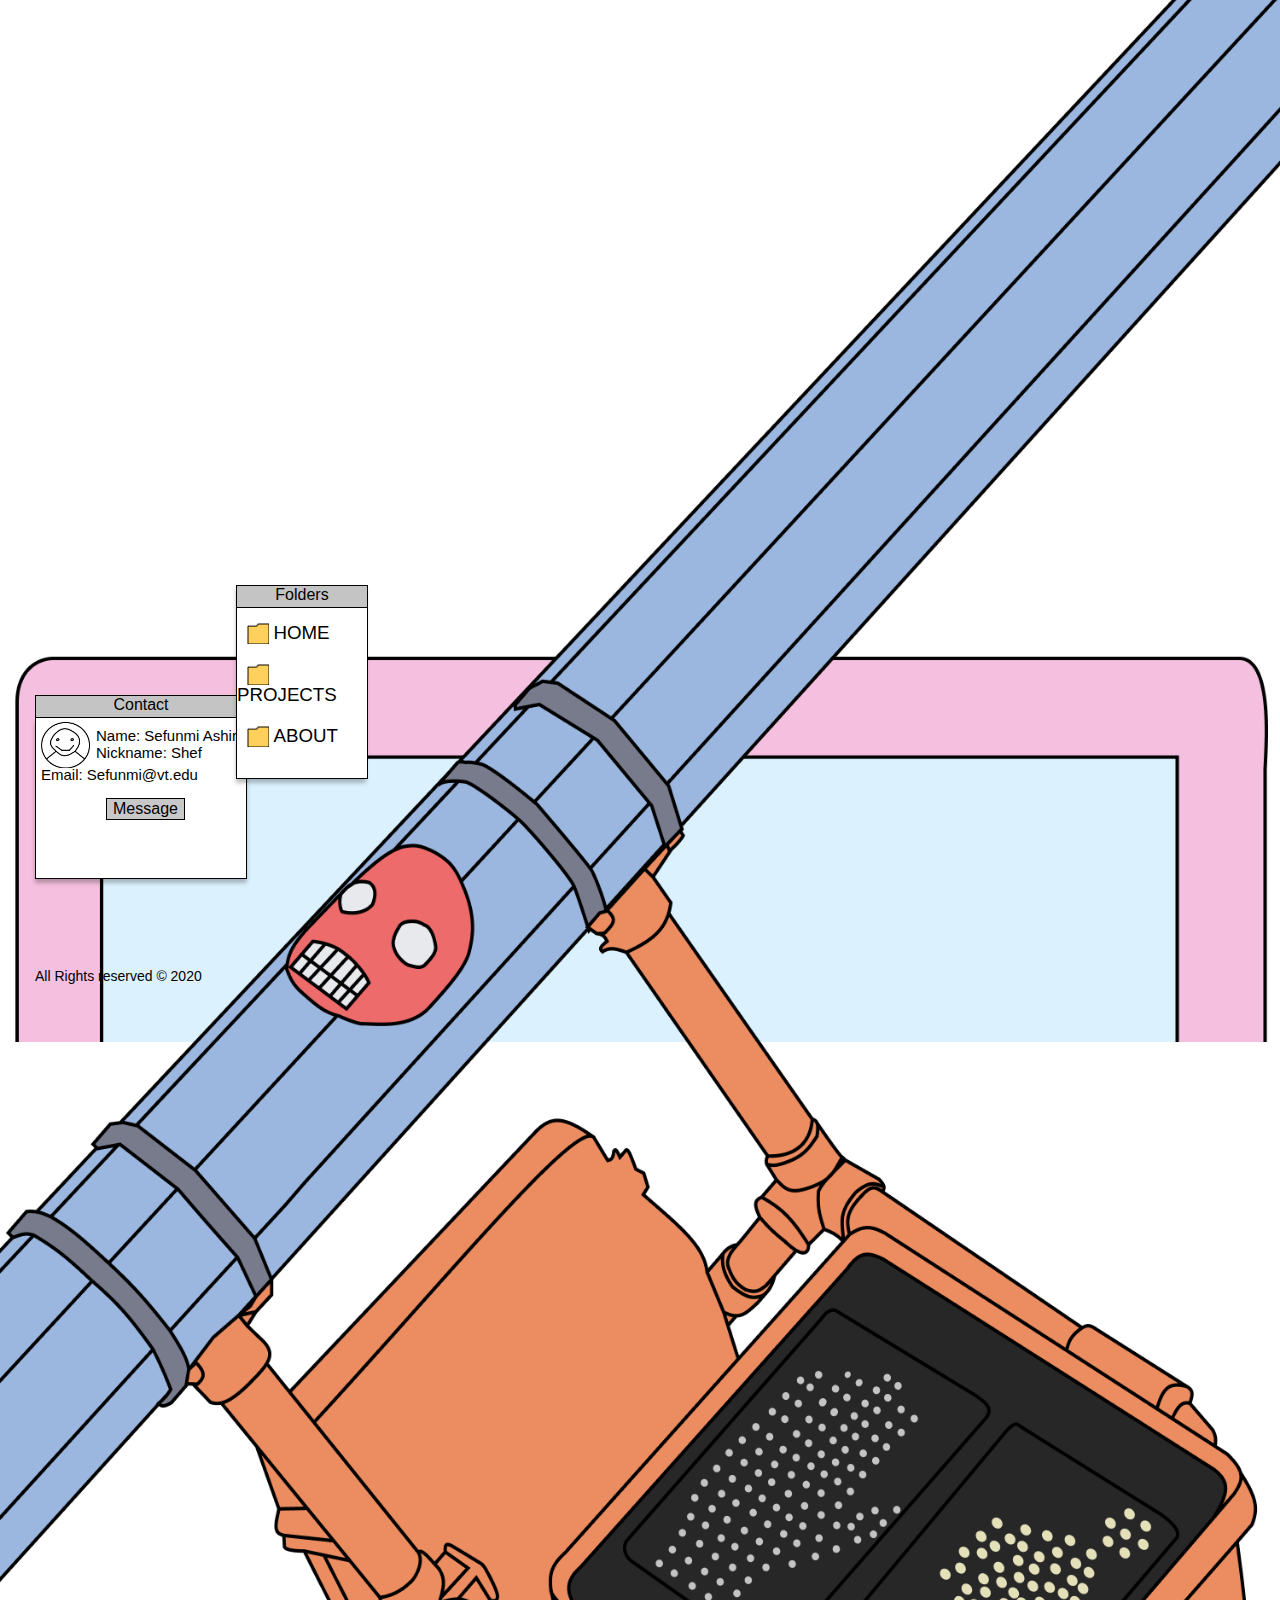
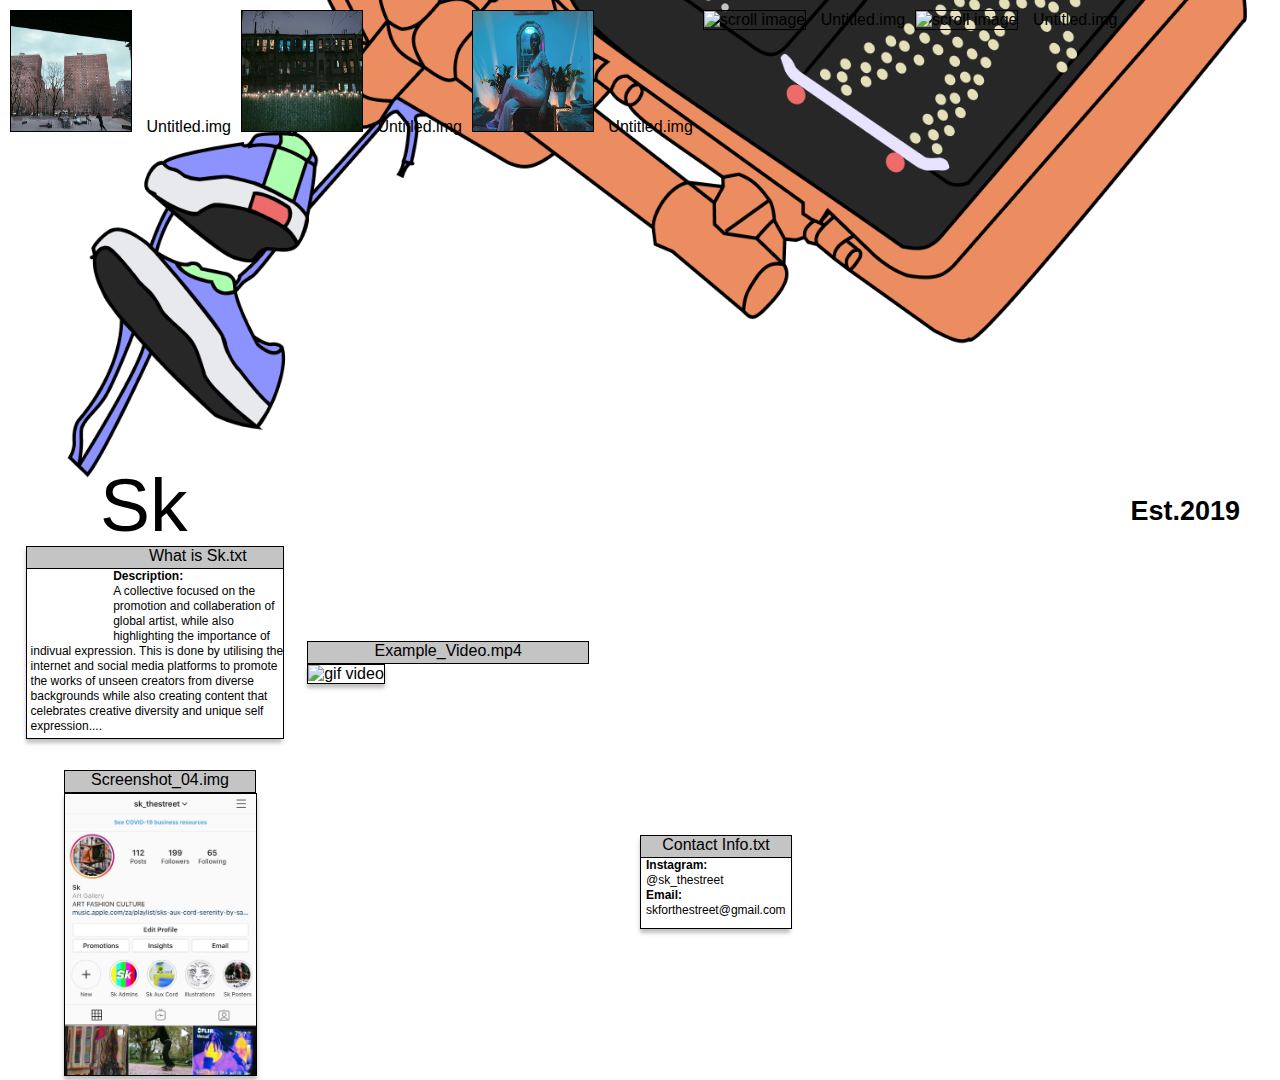
==== commit a926bb7a: "cleaned up coding" ====
--- a/index.html
+++ b/index.html
@@ -8,39 +8,61 @@
     <title>CHANNEL 4</title>
     <link rel="stylesheet" type="text/css" href="css/style.css">
 </head>
+
 <body>
 
     <nav>
+
         <span id="nav">
+
             <div class="navLogo">
-                <img id="navLogo" src="img/nav logo.png" alt="Website Logo">
-            </div>
+            
+                <img id="navLogo" src="img/navBar/navlogo.png" alt="Website Logo">
+
+            </div>
+
             <div class="menuButton">
-                <img id="menuButton" src="img/Menu Button.png" alt="nav button">
-            </div>
+
+                <img id="menuButton" src="img/navBar/menuButton.png" alt="nav button">
+
+            </div>
+
         </span>
+
     </nav> 
 
     <section id="homeIntroBoarder">
+
         <div class="headerBoarder">
+
             <h1>HI I'M SHEF</h1>
-        </div>
+
+        </div>
+
     </section>
 
 
     <section id="pageDescription">
+        
         <div id="thisIs">
+
             <h1>THIS IS</h1>
-        </div>
-        <img src="img/Channel 4 board.png" alt="Channel 4 Logo">
+
+        </div>
+
+        <img src="img/home/channel4Board.png" alt="Channel 4 Logo">
+
         <div id="introDescription">
+
             <h3>A collection of my creative works and projects to date.</h3>
-        </div>
+
+        </div>
+
     </section>
     
     <section id="projects">
 
-        <img id="camera" src="img/Camera illustration.png" alt="Camera Illustration">
+        <img id="camera" src="img/home/cameraIllustration.png" alt="Camera Illustration">
 
         <div id="photographySection">
 
@@ -48,59 +70,94 @@
 
             <div class="selectedPhoto">
 
-                <div id="selectPhotoWindow" class="window">
-                    <div class="foreHead">
-                        <img src="img/Vector 17.png" alt="Larrow">
-                        <div>Photo.img</div>
-                        <img src="img/Vector 16.png" alt="Rarrow">
+                <div id="selectPhotoWindow">
+
+                    <div class="foreHead">
+
+                        <img src="img/leftArrow.png" alt="Larrow">
+
+                        <div>
+
+                            Photo.img
+
+                        </div>
+
+                        <img src="img/rightArrow.png" alt="Rarrow">
+
                     </div>
                     
                     <div id="selectedImg" class="imgBody"> 
-                    </div>
+
+                    </div>
+
                 </div>
     
-                <div id="selectPhotoTextWindow" class="window">              
-                        <div class="foreHead">Description.txt</div>                        
-                        <div class="textBody">
-                            <p>
-                                <strong>Year:</strong><br>
-                                2019 <br>
-                                <strong>Location:</strong> <br>
-                                Imperial Hwy & S Vermont Ave, Los Anglese, CA <br>
-                                <strong>Model:</strong> <br>
-                                @Skaterboy - instagram <br>
-                                <strong>Comment:</strong> <br>
-                                This was taken the same night returned from a holiday to ...
-                            </p>
-                        </div>
-                </div>
-
-            </div>
-
-            <img id="skLightPost" src="img/SkLogo illustration.png" alt="SK light post">
+                <div id="selectPhotoTextWindow">  
+
+                    <div class="foreHead">Description.txt</div> 
+
+                    <div class="textBody">
+
+                        <p>
+
+                            <strong>Year:</strong><br>
+                            2019 <br>
+                            <strong>Location:</strong> <br>
+                            Imperial Hwy & S Vermont Ave, Los Anglese, CA <br>
+                            <strong>Model:</strong> <br>
+                            @Skaterboy - instagram <br>
+                            <strong>Comment:</strong> <br>
+                            This was taken the same night returned from a holiday to ...
+
+                        </p>
+
+                    </div>
+
+                </div>
+
+            </div>
+
+            <img id="skLightPost" src="img/home/skLogoIllustration.png" alt="SK light post">
 
             <ul id="scrollingImgs">
-                <Div>
-                    <img class="Hscrollimg" src="img/Photographs/0A2CA44E-30F6-474C-B606-2AEE3D8D8166.JPG" alt="scroll image">
-                    <label class="Hscrolltext" for="">Untitled.img</label>
-                </Div>
-                <Div>
-                    <img class="Hscrollimg" src="img/Photographs/9070C2F2-6725-415B-9AF9-D5E3A8AC2736.JPG" alt="scroll image">
-                    <label class="Hscrolltext" for="">Untitled.img</label>
-                </Div>
-                <Div>
-                    <img class="Hscrollimg" src="img/Photographs/BEEJ8439.JPG" alt="scroll image">
-                    <label class="Hscrolltext" for="">Untitled.img</label>
-                </Div>
-                <Div>
-                    <img class="Hscrollimg" src="img/Photographs/IMG_5285.JPG" alt="scroll image">
-                    <label class="Hscrolltext" for="">Untitled.img</label>
-                </Div>
-                <Div>
-                    <img class="Hscrollimg" src="img/Photographs/IMG_5293.JPG" alt="scroll image">
-                    <label class="Hscrolltext" for="">Untitled.img</label>
-                </Div>
+
+                <Div>
+
+                    <img class="Hscrollimg" src="img/Photographs/lesColemanSkatepark.JPG" alt="scroll image">
+                    <label class="Hscrolltext" for="">Untitled.img</label>
+
+                </Div>
+
+                <Div>
+
+                    <img class="Hscrollimg" src="img/Photographs/brooklynNights.JPG" alt="scroll image">
+                    <label class="Hscrolltext" for="">Untitled.img</label>
+
+                </Div>
+
+                <Div>
+
+                    <img class="Hscrollimg" src="img/Photographs/pronouncedQueen1.JPG" alt="scroll image">
+                    <label class="Hscrolltext" for="">Untitled.img</label>
+
+                </Div>
+
+                <Div>
+
+                    <img class="Hscrollimg" src="img/Photographs/pronouncedQueen2.JPG" alt="scroll image">
+                    <label class="Hscrolltext" for="">Untitled.img</label>
+
+                </Div>
+
+                <Div>
+
+                    <img class="Hscrollimg" src="img/Photographs/brooklynDay.JPG" alt="scroll image">
+                    <label class="Hscrolltext" for="">Untitled.img</label>
+
+                </Div>
+
             </ul>
+
         </div>
 
         <div id="skSection">
@@ -109,12 +166,20 @@
             <h3 class="projectHeaderSubtext">Est.2019</h3>
         
             <div id="skWindowsContainer">
-                <div id="skDescriptionWindow" class="Window">
-                    <div class="foreHead">
+
+                <div id="skDescriptionWindow">
+
+                    <div class="foreHead">
+
                         <label class="windowHeader" for="">What is Sk.txt</label>
-                    </div>
+
+                    </div>
+
                     <div class="textBody">
-                        <p><strong>Description:</strong> <br>
+
+                        <p>
+                            
+                            <strong>Description:</strong> <br>
                             A collective focused on the promotion and 
                             collaberation of global artist, while also 
                             highlighting the importance of indivual 
@@ -123,104 +188,177 @@
                             promote the works of unseen creators from 
                             diverse backgrounds while also creating 
                             content that celebrates creative diversity and 
-                            unique self expression....</p>
-                    </div>
-                </div>
-
-                <div id="homeSkVideoWindow" class="Window">
-                    <div class="foreHead">
+                            unique self expression....
+
+                        </p>
+
+                    </div>
+
+                </div>
+
+                <div id="homeSkVideoWindow">
+
+                    <div class="foreHead">
+
                         <label  for="">Example_Video.mp4</label>
+
                     </div>
                     
-                    <img id="homeSkVideo" class="imgBody" src="img/sk gif final.gif" alt="gif video">
-                </div>
-
-                <div  id="homeSkProfileWindow" class="Window">
-                    <div class="foreHead">
+                    <img id="homeSkVideo" class="imgBody" src="img/sk/skHomepgGif.gif" alt="gif video">
+
+                </div>
+
+                <div  id="homeSkProfileWindow">
+
+                    <div class="foreHead">
+
                         <label class="windowHeader" for="">Screenshot_04.img</label>
-                    </div>
-                    <img id="homeSkProfile"src="img/skProfile.jpg" alt="Sk Instagram page">
-                </div>
-
-                <div id="skContactWindow" class="Window">
-                    <div class="foreHead">
-                        <label class="windowHeader" for="">Contact Info.txt</label>
-                    </div>
+
+                    </div>
+
+                    <img id="homeSkProfile"src="img/sk/skIgProfile.jpg" alt="Sk Instagram page">
+
+                </div>
+
+                <div id="skContactWindow">
+
+                    <div class="foreHead">
+                        
+                        Contact Info.txt
+
+                    </div>
+
                     <div class="textBody" >
+
                         <p>
+
                             <strong>Instagram:</strong><br>
                             @sk_thestreet <br>
                             <strong>Email:</strong> <br>
                             skforthestreet@gmail.com
+
                         </p>
-                    </div>
-                </div>
-            </div>
-
-
-        </div>
+
+                    </div>
+
+                </div>
+
+            </div>
+
+        </div>
+
     </section>
 
     <footer> 
+
         <div id="contactWindow" class="Window">
+
             <div class="foreHead">
-                <label class="windowHeader" for="">Contact</label>
-            </div>
+
+                Contact
+
+            </div>
+
             <div class="textBody">
-                <div>
-                    <img src="img/Ellipse 213.png" alt="smiling icon">
-                    <div>
-                    <label for="">Name:</label>
-                    <label for="">Sefunmi Ashiru</label>
-                    </div>
-                    <div>
-                        <label for="">Nickname:</label>
-                        <label for="">Shef</label>
-                    </div>
-                    <div>
-                        <label for="">Email:</label>
-                        <label for="">Sefunmi@vt.edu</label>
-                    </div>
+
+                <div class="contianer">
+
+                    <div id="contactImg">
+
+                    </div>
+
+                    <div id="contactInfo">
+
+                        Name: Sefunmi Ashiru
+                        <br>
+                        Nickname: Shef
+
+                    </div>
+
                 </div>
                 
-                <button>Message</button>
-
-                <ul >
-                    <img src="img/Rectangle 59.png" alt="github">
-                    <img src="img/Rectangle 60.png" alt="linkedIn">
-                    <img src="img/Rectangle 58.png" alt="instagram">
+                
+                <div class="email">
+
+                    Email: Sefunmi@vt.edu
+
+                </div>
+                
+                <button>
+                    Message
+                </button>
+
+                <ul id="contactIcons">
+
+                    <div class="githubIcon">
+
+                    </div>
+                    <div class="linkedInIcon">
+
+                    </div>
+                    <div class="igIcon">
+
+                    </div>
+
                 </ul>
-            </div>
+
+            </div>
+
         </div>
 
         <div id="foldersWindow" class="Window">
+
             <div class="foreHead">
-                <label class="windowHeader" for="">Folders</label>
-            </div>
+
+                Folders
+
+            </div>
+
             <div id="navFolders" class="textBody">
+
                 <ul>
+
                     <div class="folder">
+
                         <img id="HomeFIcon" class="folderIcon" src="/img/closedFloderIcon.png" alt="">
                         <h3>HOME</h3>
-                    </div>
+
+                    </div>
+
                     <div class="folder">
+
                         <img id="ProjectsFIcon" class="folderIcon" src="/img/closedFloderIcon.png" alt="">
                         <h3>PROJECTS</h3>
-                    </div>
+
+                    </div>
+
                     <div class="folder">
+
                         <img id="AboutFIcon" class="folderIcon" src="/img/closedFloderIcon.png" alt="">
                         <h3>ABOUT</h3>
-                    </div>
+
+                    </div>
+
                 </ul>
-            </div>
+
+            </div>
+
         </div>
 
         <div>
+
             <div id="copyRightLabel">
+
                 All Rights reserved &copy; 2020
-            </div>
-            <div id="monitor"></div>
-        </div>
+
+            </div>
+
+            <div id="monitor">
+            </div>
+
+        </div>
+
     </footer>
+
 </body>
 </html>--- a/css/style.css
+++ b/css/style.css
@@ -58,9 +58,8 @@
     
 }
 
-/* fix colorbar*/
 #homeIntroBoarder{
-    background-image:url('../img/Colorbar\ \(2\).png');
+    background-image:url('../img/home/colorBar.png');
     background-position:center center;
     height: 369px;
     vertical-align: middle;
@@ -153,15 +152,13 @@
 #selectPhotoTextWindow{
     flex:1;
     flex-basis: 125px;
-    background: rgb(202, 104, 104);
     margin-left: 12px;
     margin-right: 24px;
 }
 
 #selectPhotoWindow{
     flex:1;
-    flex-basis: 190px;
-    background: rgb(202, 104, 104);   
+    flex-basis: 190px;   
     margin-left: 24px; 
     margin-right: 12px;
 }
@@ -169,7 +166,7 @@
 #selectedImg{
     width: 100%;
     height: 187px;
-    background-color: bisque;
+    background-image: url('../img/Photographs/bookShelf.JPG');
     background-size: cover;  
     margin: 0;
     border: 1px solid #000000;
@@ -211,14 +208,6 @@
     width: 100%;
     height: 187px;
     text-align: left;
-}
-
-#skLightPost{
-    width: 100%;
-    position: relative;
-    z-index: 3;
-    left: 0px;
-    top: 270px;
 }
 
 #scrollingImgs{
@@ -232,6 +221,7 @@
     overflow-x: scroll;
     padding: 0;
 }
+
 #scrollingImgs::-webkit-scrollbar {
     display: none;
 }
@@ -250,6 +240,14 @@
     border: 1px solid #000000;
 }
 
+#skLightPost{
+    width: 100%;
+    position: relative;
+    z-index: 3;
+    left: 0px;
+    top: 270px;
+}
+
 #skSection .projectHeader{
     float: left;
 
@@ -282,17 +280,16 @@
 
 #skWindowsContainer{
     position: relative;
-    background-color: burlywood;
-    width: 100%;
-    height: 580px;
-    top: 60px;
+    width: 100%;
+    height: 520px;
+    top: 65px;
 }
 
 #homeSkVideoWindow {
     position: relative;
-    left: 0;
-    top: 0;
-    background-color: crimson;
+    left: 24%;
+    top: -19%;
+
     width: 280px;
     height: 181px;
     
@@ -302,8 +299,9 @@
     position: relative;
     width: auto;
     height: 160px;
-    left: 0px;
+    right: 0px;
     top: 0px;
+
     border: 1px solid #000000;
     box-sizing: border-box;
     box-shadow: 0px 4px 4px rgba(0, 0, 0, 0.25);
@@ -311,45 +309,48 @@
 
 #skDescriptionWindow{
     position: relative;
-    left: 0%;
+    left: 2%;
     top: 0px;
 
     width: 256px;
     height: auto;
-    z-index: 2;
+    z-index: 4;
+    box-shadow: 0px 4px 4px rgba(0, 0, 0, 0.25);
 }
 
 #skDescriptionWindow .textBody{
     height: auto;
+    
 }
 
 #skDescriptionWindow .textBody p{
     width: 100%;
     margin: 0px 4px 4px 4px;
+    text-align: left;
 }
 
 #skContactWindow {
     position: relative;
-    right: 0;
-    top: 0px;
-    
-    width: 200px;
+    left: 50%;
+    top: -76%;
+    
+    width: 150px;
     height: auto;
     z-index: 3;
+    box-shadow: 0px 4px 4px rgba(0, 0, 0, 0.25);
 }
 
 #skContactWindow .textBody{
-    height: 100px;
+    height: 70px;
 }
 
 #homeSkProfileWindow {
     position: relative;
-    left: 0px;
-    top: 0px;
+    left: 5%;
+    top: -29%;
     
     width: 190px;
     height: auto;
-    
 }
 
 #homeSkProfile{
@@ -360,15 +361,27 @@
     box-shadow: 0px 4px 4px rgba(0, 0, 0, 0.25);
 }
 
+
+
+
 footer {
     position: absolute;
     left: 0px;
-    top: 2246px;
-    width: 100%;
+    top: 1885px;
+    width: 100%;
+}
+
+#copyRightLabel{
+    position: relative;
+    top: 329px;
+    left: 35px;
+    width: 80%;
+
+    font-size: 14px;
 }
 
 #monitor{
-    background-image: url("../img/Monitor.png");
+    background-image: url("../img/footer/monitor.png");
     background-size: cover;
     width: 100%;
     height: 387px;
@@ -384,12 +397,20 @@
 }
 
 #foldersWindow{
-    width: 155px;
+    position: relative;
+    width: 130px;
+    top: 140px;
+    left: 236px;
+
+    box-shadow: 0px 4px 4px rgba(0, 0, 0, 0.25);
+}
+
+#foldersWindow .textBody{
+    height: 170px;
 }
 
 .folder img,.folder h3{
-    margin-top: 15px;
-    margin-left: 10px;
+    margin: 15px 0 0 10px;
     display: inline;
 }
 
@@ -409,31 +430,95 @@
     position: relative;
     width: 210px;
     height: 160px;
-    left: 42px;
-    top: 425px;
+    left: 35px;
+    top: 410px;
+    
 }
 
 #contactWindow .textBody{
     position: relative;
     top: 0px;
     left: 0px;
-    height: 180px;
+    height: 160px;
+    font-size: 15px;
+    box-shadow: 0px 4px 4px rgba(0, 0, 0, 0.25);
+}
+
+#contactWindow .textBody .email{
+    margin: 0;
+    padding: 0 0 0 5px;
+    float: left;
+    text-align: center;
+
+}
+
+#contactImg{
+    position: relative;
+    top: 3px;
+    left:5px;
+    width: 43.73px;
+    height: 45.1px;
+    background-image: url('../img/footer/contactFaceImg.png');
+    background-size: cover;
+    
+    padding:2px 0 0 5px;
+    float: left;
+    margin: 0;
+
+}
+
+#contactInfo{
+    width: 150px;
+    padding: 9px 0px 5px 0px;
+    margin: 0px;
+
+    float: right;
+}
+
+#contactWindow ul{
+    padding-left: 50px;
+    margin-bottom: 0;
+    margin-top: 15px;
+}
+
+#contactWindow ul img{
+    margin: 0 5px 0 5px;
 }
 
 #contactWindow button{
     position: relative;
     left: 70px;
-    margin-top: 10px;
-}
-
-#contactWindow ul{
-    padding-left: 60px;
-    margin-bottom: 0;
-    margin-top: 10px;
-}
-
-#contactWindow .textBody div{
-    margin-left: 5px;
-}
-
-
+    margin-top: 15px;
+    background-color: #c8c8c8;
+    
+    border: 1px solid #000000;
+    text-align: center;
+    text-decoration: none;
+    display: inline-block;
+    font-size: 16px;
+}
+
+#contactIcons .githubIcon {
+    width: 27.25px;
+    height:26.92px ;
+    background-image: url('../footer/githubIcon.png');
+    background-size: cover;
+    display: inline-block;
+}
+
+#contactIcons .linkedInIcon {
+    width: 27.25px;
+    height:26.92px ;
+    background-image: url('../footer/linkedInIcon.png');
+    background-size: cover;
+    display: inline-block;
+}
+
+#contactIcons .igIcon {
+    
+    background-image: url('../footer/igIcon.png');
+    background-size: cover;
+    display: inline-block;
+    width: 100.25px;
+    height:100.92px ;
+}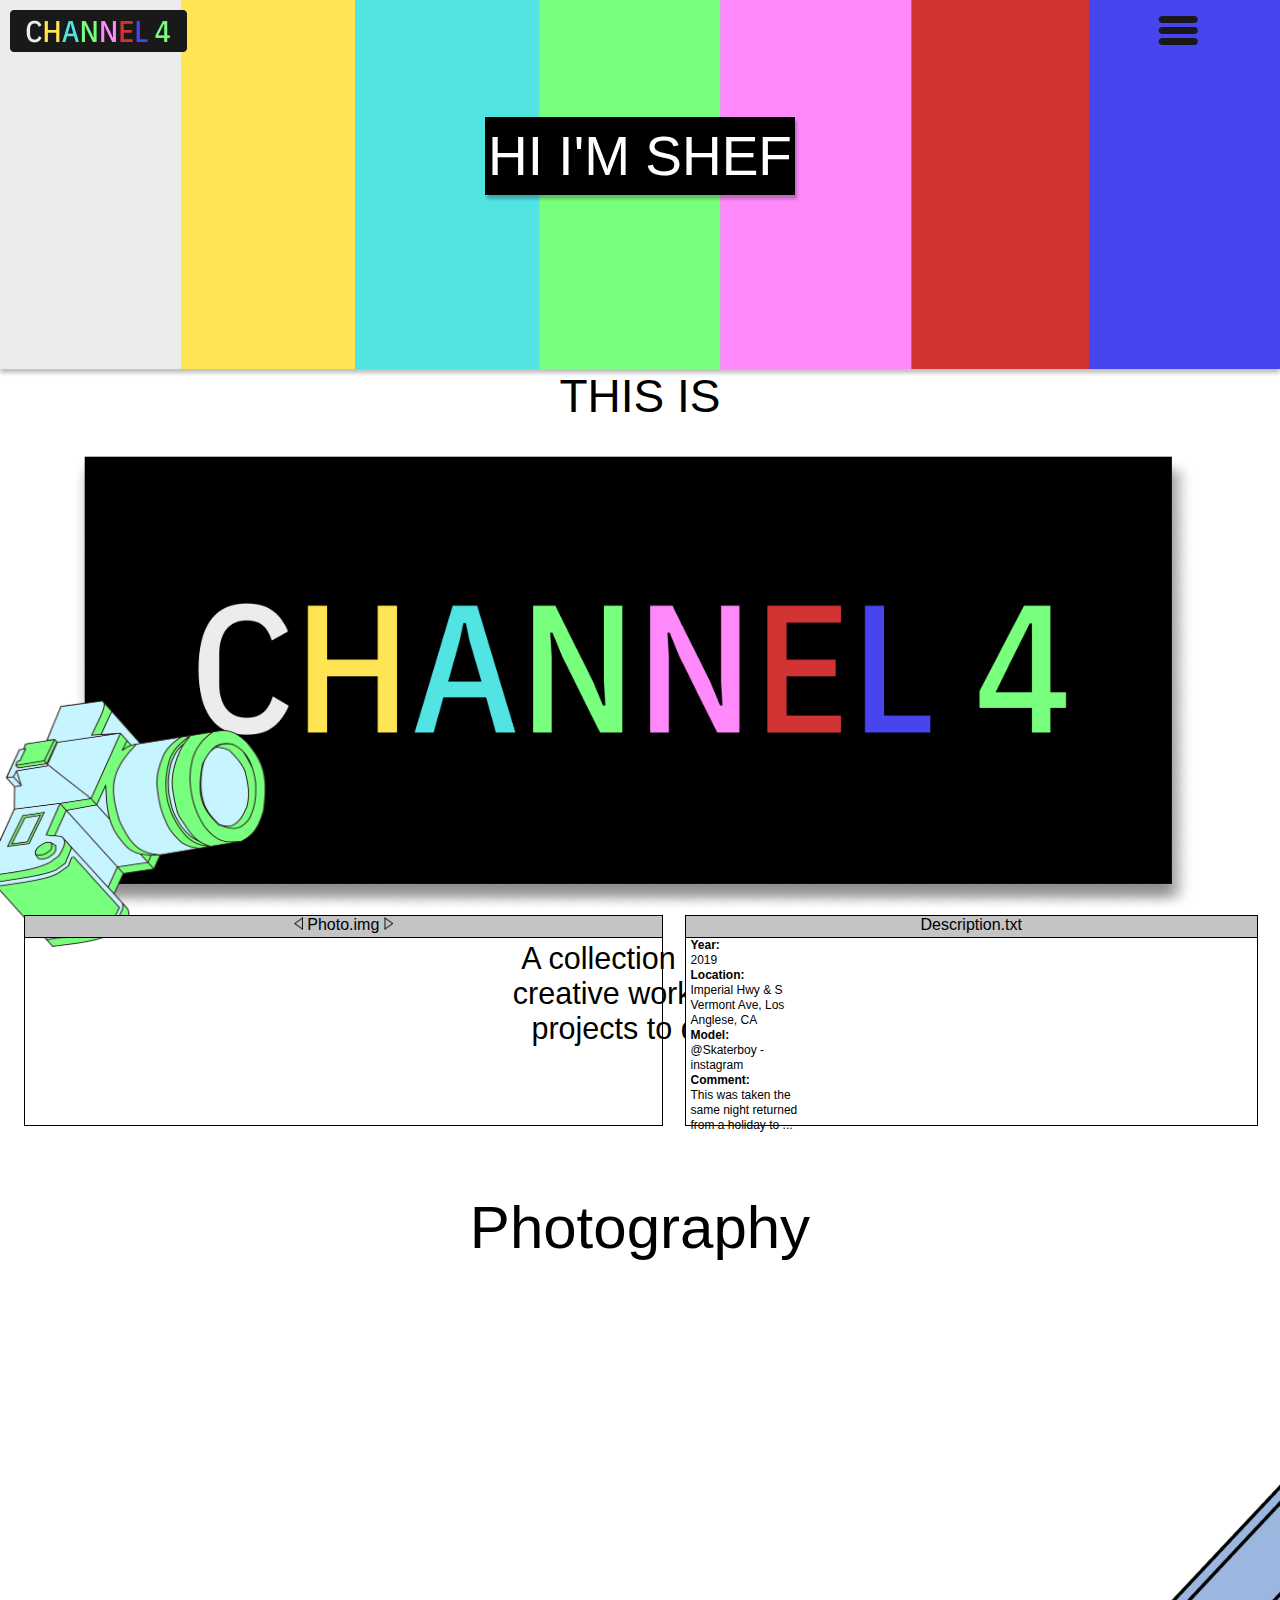
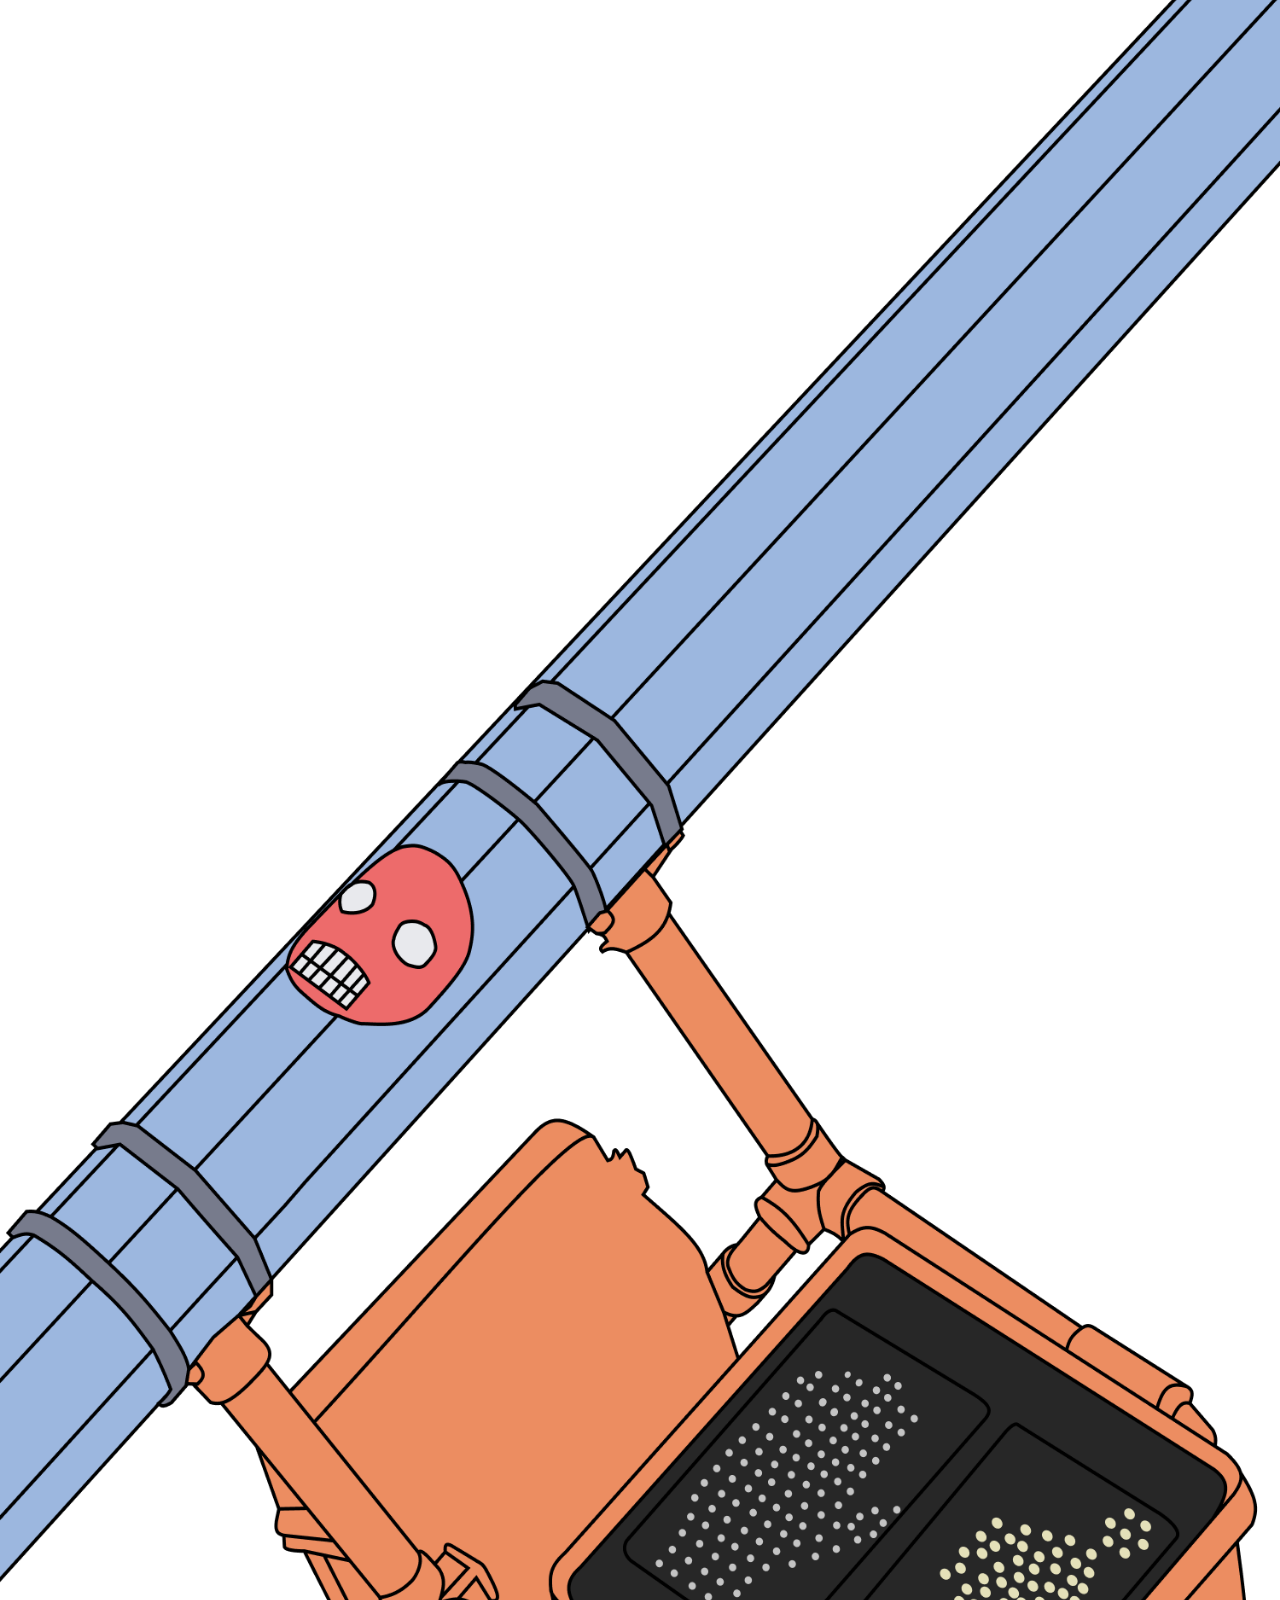
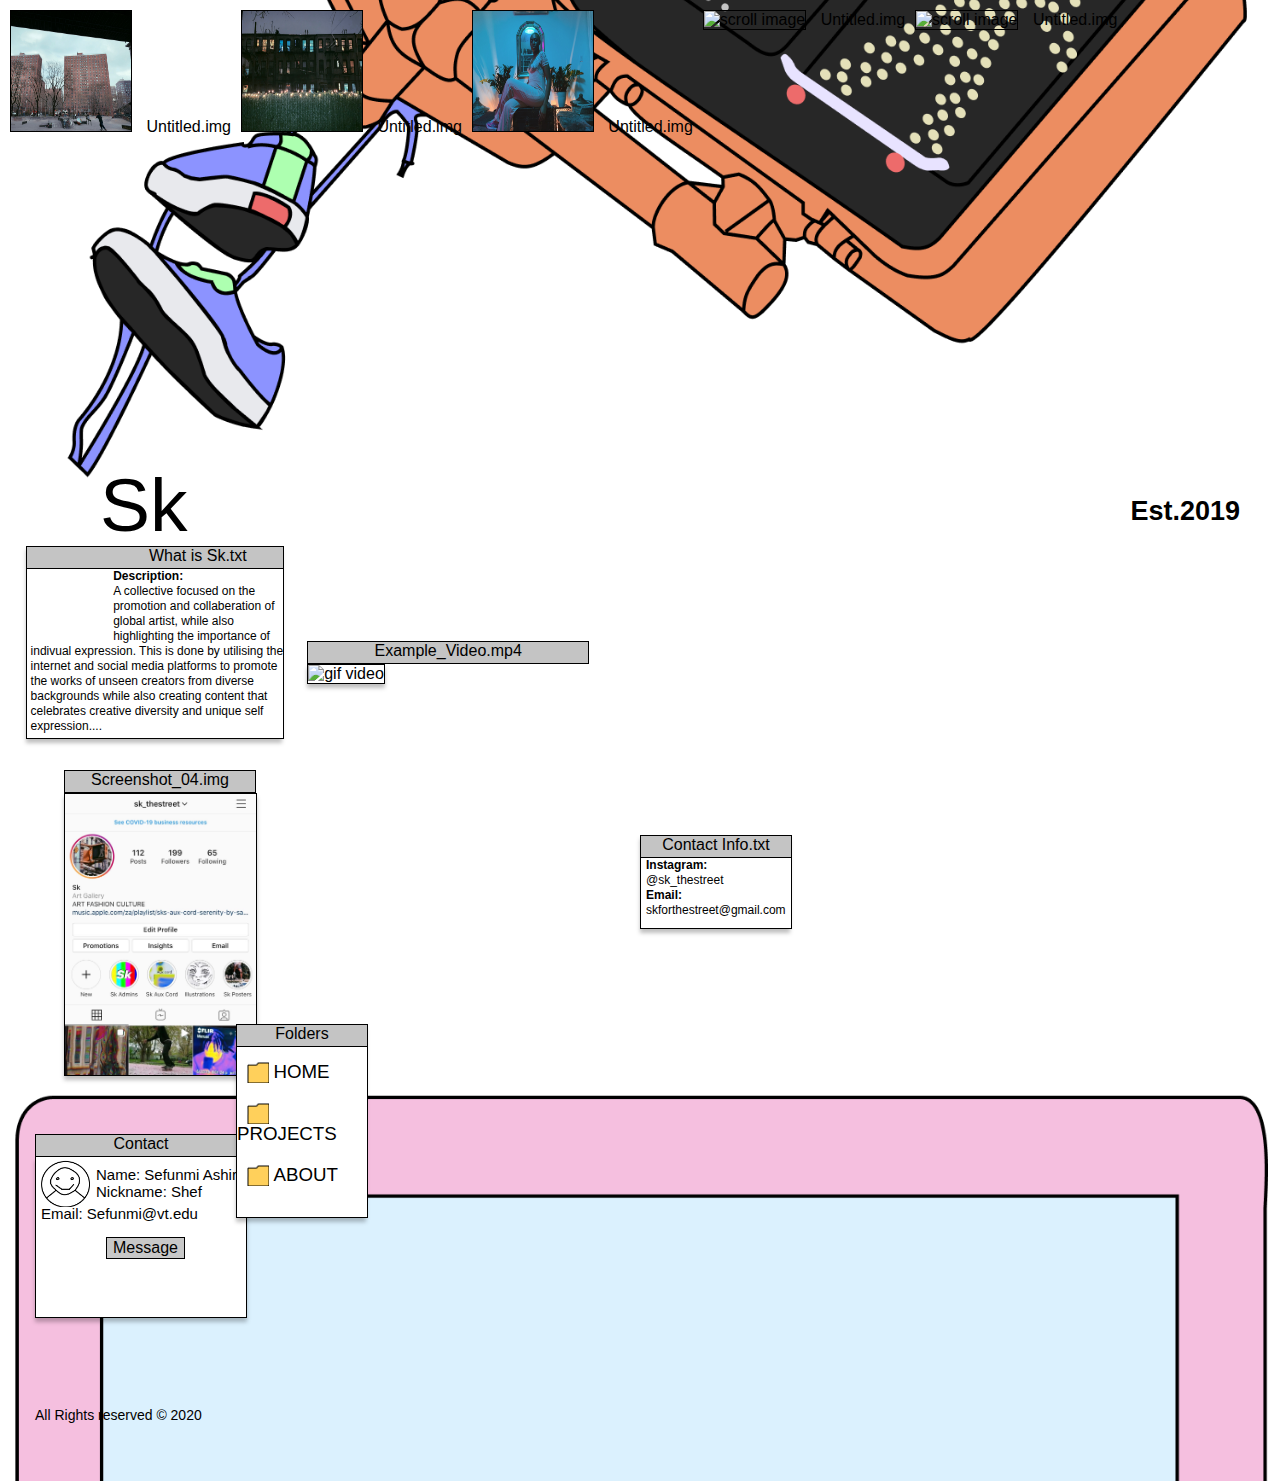
==== commit 9f9f8e6a: "add html to pages" ====
--- a/index.html
+++ b/index.html
@@ -10,7 +10,8 @@
 </head>
 
 <body>
-
+    <div class="contentWrap">
+       
     <nav>
 
         <span id="nav">
@@ -247,7 +248,10 @@
 
         </div>
 
-    </section>
+    </section> 
+
+    </div>
+
 
     <footer> 
 
--- a/css/style.css
+++ b/css/style.css
@@ -3,9 +3,14 @@
 /*1920×1080*/
 
 body{
+    position: relative;
+    min-height: 100vh;
     padding: 0;
     margin: 0;
     font-family: 'Gill Sans', 'Gill Sans MT', 'Calibri', 'Trebuchet MS', sans-serif;
+}
+.contentWrap{
+    padding-bottom: 480px; 
 }
 
 p{
@@ -367,7 +372,7 @@
 footer {
     position: absolute;
     left: 0px;
-    top: 1885px;
+    bottom: 0;
     width: 100%;
 }
 
@@ -514,11 +519,10 @@
     display: inline-block;
 }
 
-#contactIcons .igIcon {
-    
+#contactIcons .igIcon {   
     background-image: url('../footer/igIcon.png');
     background-size: cover;
     display: inline-block;
     width: 100.25px;
-    height:100.92px ;
+    height:100.92px;
 }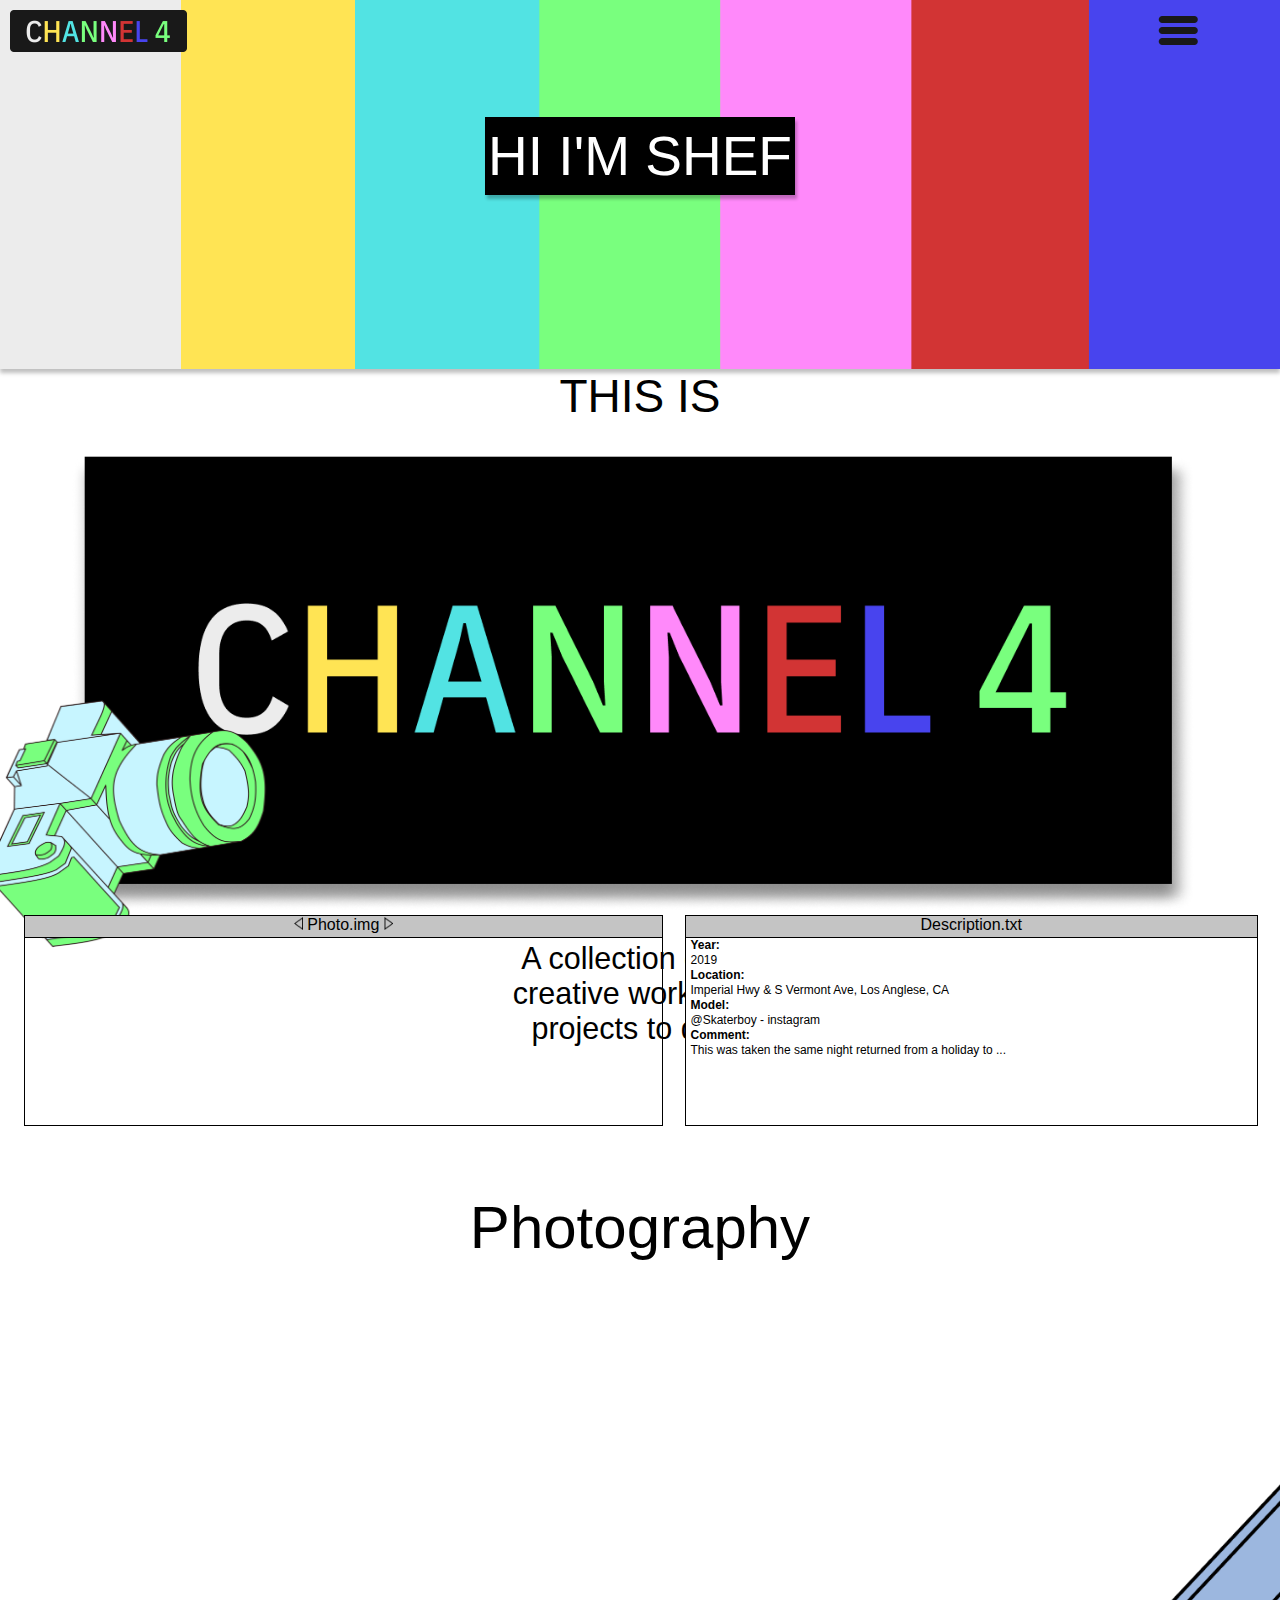
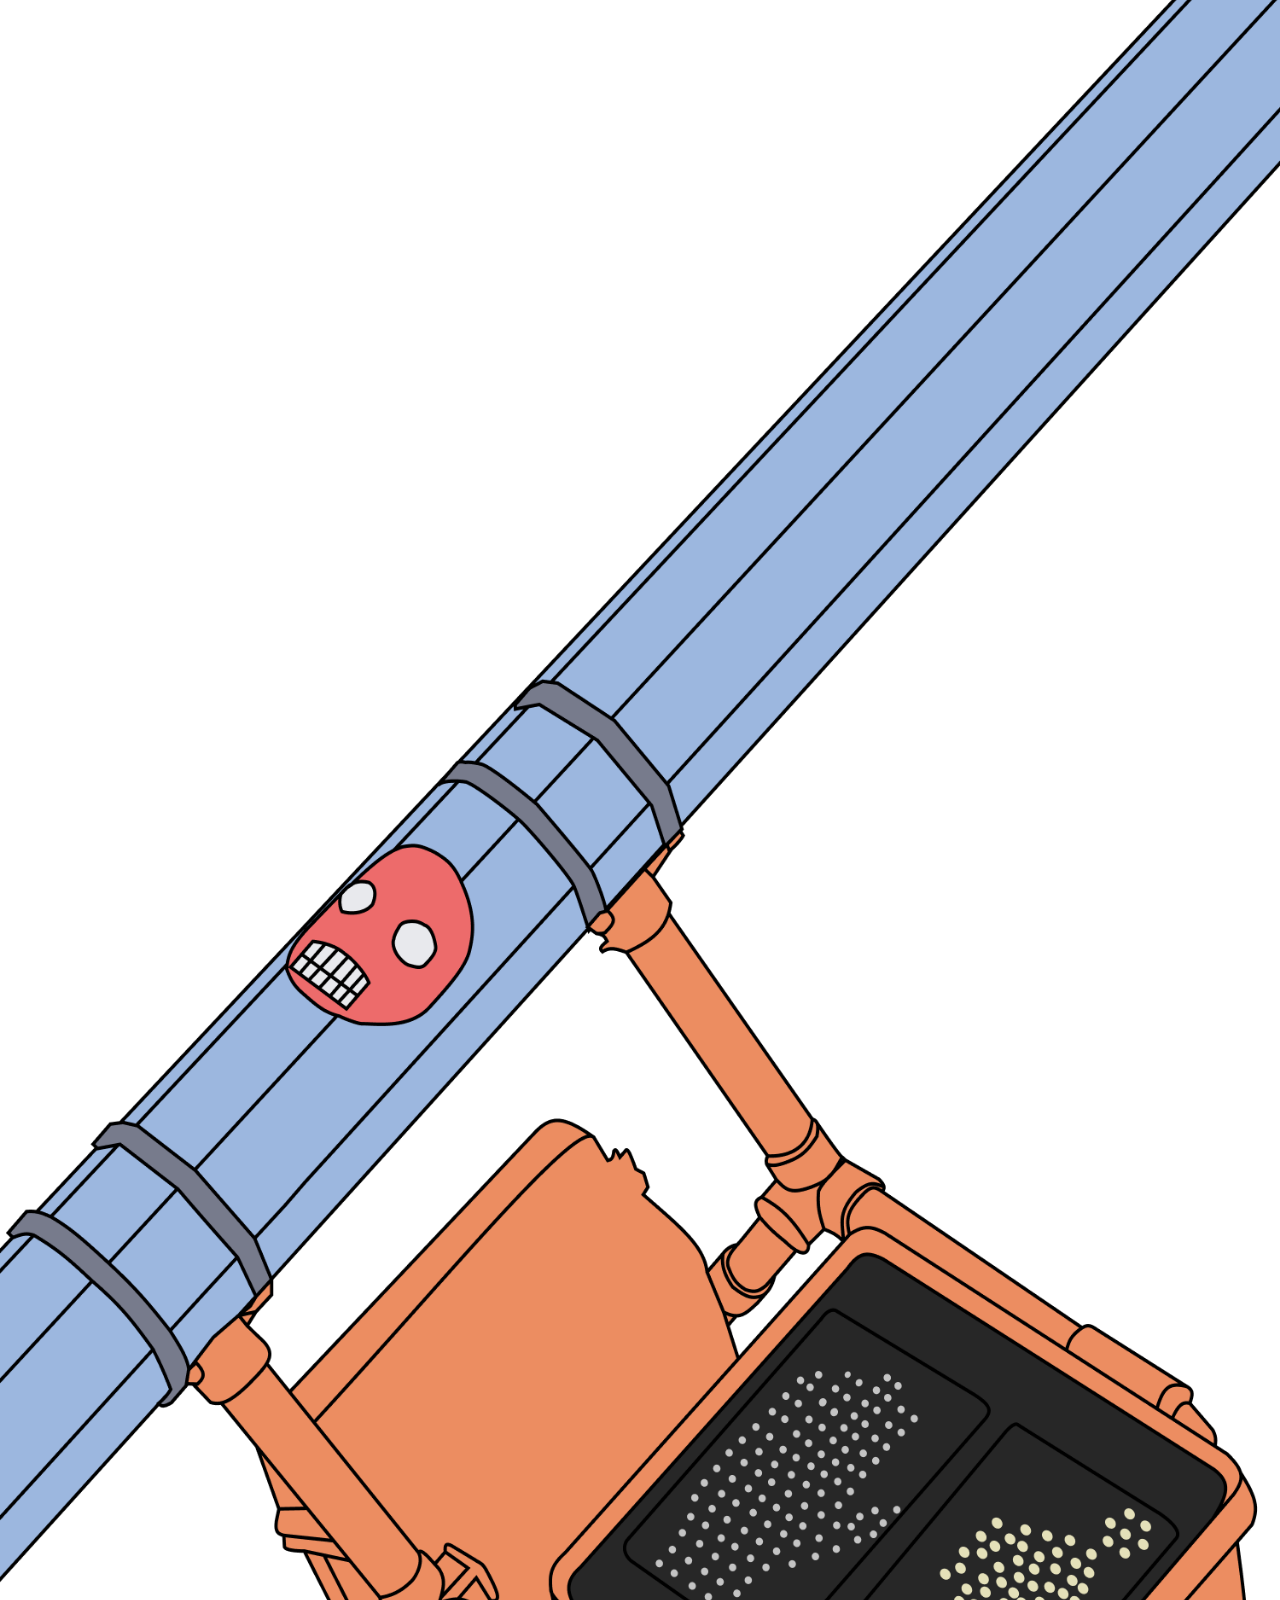
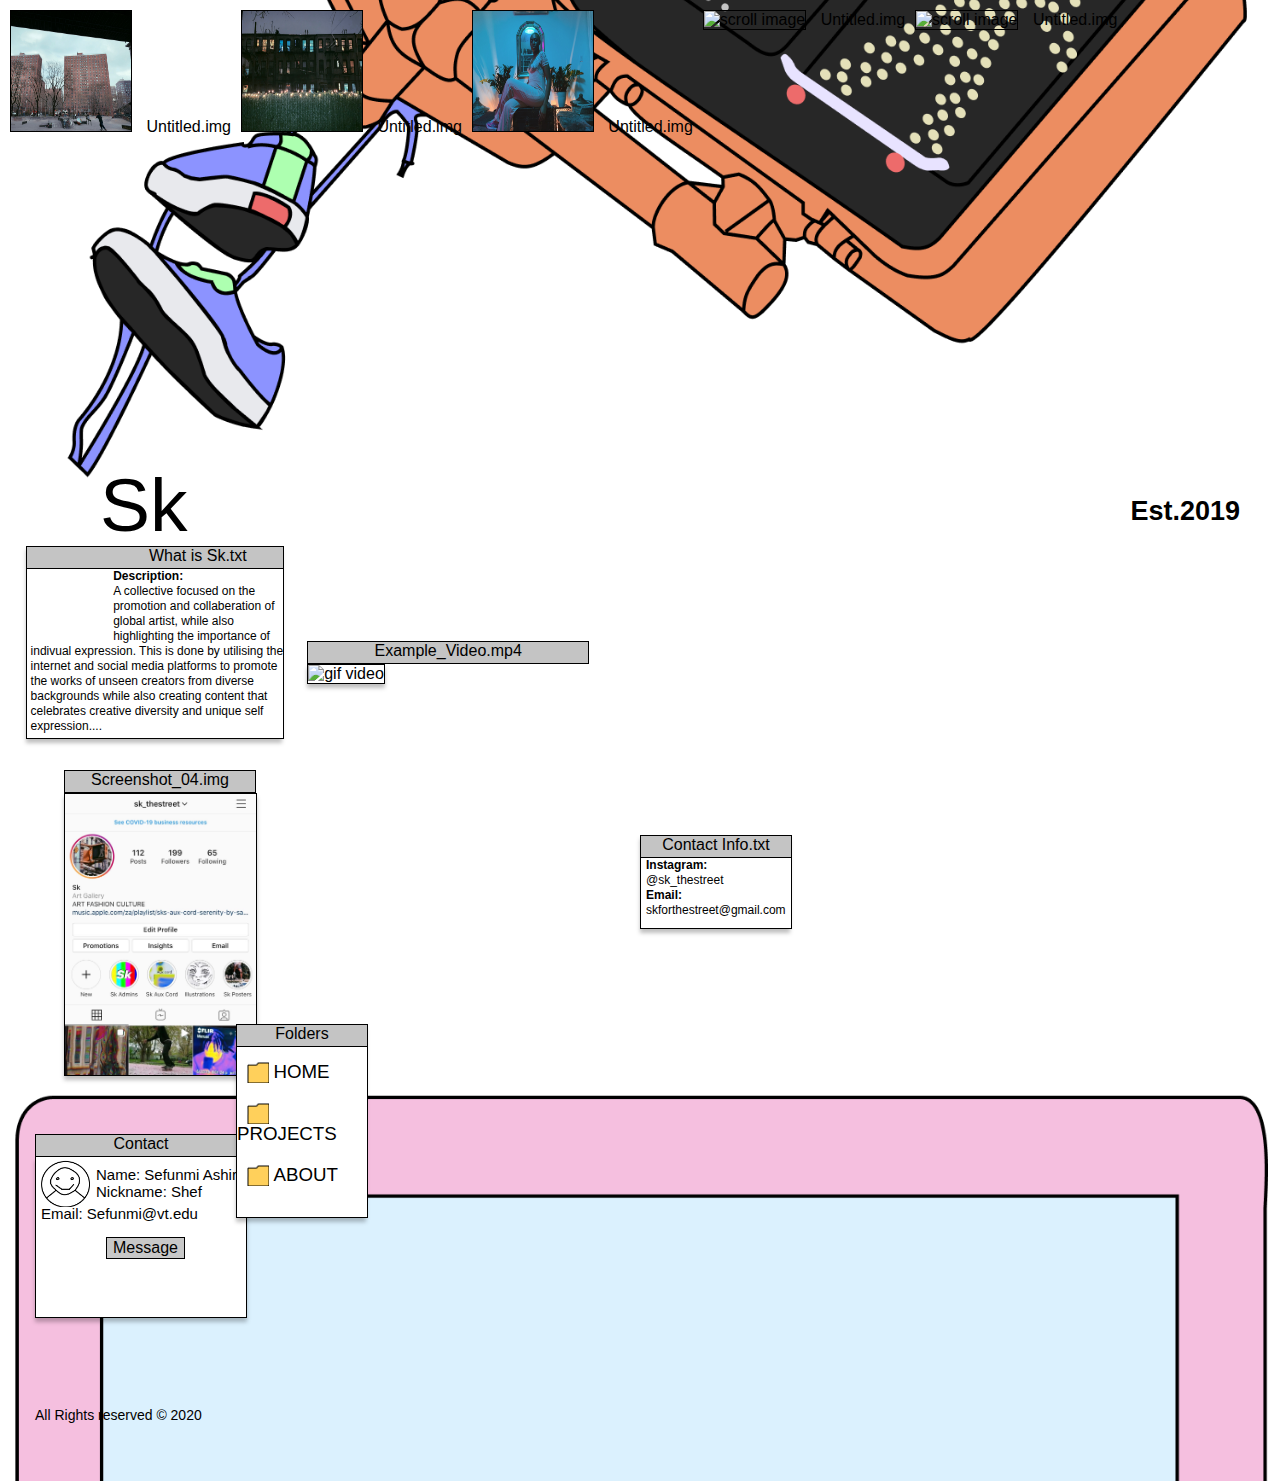
==== commit 3559cd8c: "Organized Css and stater sK page design" ====
--- a/index.html
+++ b/index.html
@@ -166,7 +166,7 @@
             <h1 class="projectHeader">Sk</h1>
             <h3 class="projectHeaderSubtext">Est.2019</h3>
         
-            <div id="skWindowsContainer">
+            <div class="windowContainer">
 
                 <div id="skDescriptionWindow">
 
--- a/css/style.css
+++ b/css/style.css
@@ -1,7 +1,8 @@
-/* 375*/
-/* 1366×768*/
-/*1920×1080*/
-
+/* 375 max:500 min:300*/
+/*ipad:1024x1366 max:1280 min:600*/
+/*monitor:1920×1080*/
+
+/* || GENERAL STYLES */
 body{
     position: relative;
     min-height: 100vh;
@@ -9,6 +10,7 @@
     margin: 0;
     font-family: 'Gill Sans', 'Gill Sans MT', 'Calibri', 'Trebuchet MS', sans-serif;
 }
+
 .contentWrap{
     padding-bottom: 480px; 
 }
@@ -21,10 +23,16 @@
     color: #000000;
 }
 
+
+/* || ALL PAGES*/
+/* Container */
+/* Window */
+/* Headers */
+
+/* Page Navigation */
 nav{
     text-align: center;
 }
-
 #nav{
     z-index: 10;
     width: 100%;
@@ -34,27 +42,23 @@
     flex-direction: row;
     justify-content:space-between;
 }
-
 .menuButton{
     padding:10px; 
     text-align: center;
     
     width: 14.3%;
 }
-
 .navLogo{
     
     z-index: 2;
     padding:10px; 
     text-align: center;
 }
-
 #navLogo{
     flex:1;
     width: 177px;
     z-index: 2;
 }
-
 #menuButton{
     margin-top: 6px;
     flex: 1;
@@ -63,6 +67,221 @@
     
 }
 
+/*Window Structure*/
+.foreHead{
+    position: relative;
+    left: 0;
+    right: 0;
+    width: 100%;
+    height: 21px;
+    text-align: center;
+    background: #C4C4C4;
+    border: 1px solid #000000;
+}
+.textBody{
+    margin: 0;
+    background-color: #FFFFFF;
+    border: 1px solid #000000;
+    border-top: none;
+    width: 100%;
+    height: 187px;
+    text-align: left;
+}
+.textBody p{
+    margin: 0 15px 0 5px;
+    width: 100%;
+}
+
+/* Footer */
+/* Footer | Text Window*/
+#foldersWindow{
+    position: relative;
+    width: 130px;
+    top: 140px;
+    left: 236px;
+
+    box-shadow: 0px 4px 4px rgba(0, 0, 0, 0.25);
+}
+#foldersWindow .textBody{
+    height: 170px;
+}
+.folder img,.folder h3{
+    margin: 15px 0 0 10px;
+    display: inline;
+}
+.folder h3{
+    position: relative;
+    top: -5px;
+    margin: 0;
+    font-weight: lighter;
+}
+.folderIcon{
+    width: 22px;
+    height: 21px;
+}
+#navFolders ul {
+    margin: 4px 4px 0px 4px;
+    padding: 0;
+}
+#navFolders ul:first-child{
+    margin: 0;
+}
+/* Footer | Text Window*/
+/* Text Window | Text Formating*/
+#contactWindow{
+    position: relative;
+    width: 210px;
+    height: 160px;
+    left: 35px;
+    top: 410px;
+    
+}
+#contactWindow .textBody{
+    position: relative;
+    top: 0px;
+    left: 0px;
+    height: 160px;
+    font-size: 15px;
+    box-shadow: 0px 4px 4px rgba(0, 0, 0, 0.25);
+}
+/* Text Window | Text Formating*/
+#contactWindow .textBody .email{
+    margin: 0;
+    padding: 0 0 0 5px;
+    float: left;
+    text-align: center;
+}
+/* Text Window | Image*/
+#contactImg{
+    position: relative;
+    top: 3px;
+    left:5px;
+    width: 43.73px;
+    height: 45.1px;
+    background-image: url('../img/footer/contactFaceImg.png');
+    background-size: cover;
+    
+    padding:2px 0 0 5px;
+    float: left;
+    margin: 0;
+
+}
+/* Text Window | Text Formating*/
+#contactInfo{
+    width: 150px;
+    padding: 9px 0px 5px 0px;
+    margin: 0px;
+
+    float: right;
+}
+/* Text Window | Button*/
+#contactWindow button{
+    position: relative;
+    left: 70px;
+    margin-top: 15px;
+    background-color: #c8c8c8;
+    
+    border: 1px solid #000000;
+    text-align: center;
+    text-decoration: none;
+    display: inline-block;
+    font-size: 16px;
+}
+/* Text Window | Image Button*/
+#contactIcons .githubIcon {
+    width: 27.25px;
+    height:26.92px ;
+    background-image: url('../footer/githubIcon.png');
+    background-size: cover;
+    display: inline-block;
+}
+/* Text Window | Image Button*/
+#contactIcons .linkedInIcon {
+    width: 27.25px;
+    height:26.92px ;
+    background-image: url('../footer/linkedInIcon.png');
+    background-size: cover;
+    display: inline-block;
+}
+/* Text Window | Image Button*/
+#contactIcons .igIcon {   
+    background-image: url('../footer/igIcon.png');
+    background-size: cover;
+    display: inline-block;
+    width: 100.25px;
+    height:100.92px;
+}
+/* Text Window | Container*/
+.windowContainer{
+    position: relative;
+    width: 100%;
+    height: 520px;
+    top: 65px;
+}
+/* Footer | Background*/
+/* Background | Image Background */
+#monitor{
+    background-image: url("../img/footer/monitor.png");
+    background-size: cover;
+    width: 100%;
+    height: 387px;
+}
+/* Background | Text Formating*/
+#copyRightLabel{
+    position: relative;
+    top: 329px;
+    left: 35px;
+    width: 80%;
+
+    font-size: 14px;
+}
+/* Footer | Container*/
+footer {
+    position: absolute;
+    left: 0px;
+    bottom: 0;
+    width: 100%;
+}
+
+
+
+
+
+
+
+
+
+
+
+
+
+
+
+
+
+
+/*|||||||||||||||*/
+/*|||HOME PAGE|||*/
+/*|||||||||||||||*/
+/* Home Page | Text Formating */
+.headerBoarder h1{ 
+    background-color: #000000;
+    z-index: 1;
+
+    position: relative;
+    top:117px;
+    width: 310px;
+    margin: 0 auto;
+
+    font-weight: lighter;
+    font-size: 55px;
+    line-height: 78px;
+
+    color: #FFFFFF;
+    
+    box-shadow: 2px 4px 3px rgba(0, 0, 0, 0.25);
+}
+/* Home Page | Background Image */
 #homeIntroBoarder{
     background-image:url('../img/home/colorBar.png');
     background-position:center center;
@@ -72,39 +291,22 @@
     text-align: center;
     box-shadow: 0px 4px 4px rgba(0, 0, 0, 0.25);
 }
-
-.headerBoarder h1{ 
-    background-color: #000000;
-    z-index: 1;
-
-    position: relative;
-    top:117px;
-    width: 310px;
-    margin: 0 auto;
-
-    font-weight: lighter;
-    font-size: 55px;
-    line-height: 78px;
-
-    color: #FFFFFF;
-    
-    box-shadow: 2px 4px 3px rgba(0, 0, 0, 0.25);
-}
-
+/* Home Page | Welcome Mat */
+/* Welcome Mat  | Text Formating */
 #pageDescription #thisIs h1{
     font-weight: lighter;
     font-size: 46px;
     text-align: center;
     margin: 0;
 }
-
+/* Welcome Mat  | Text Formating */
 #pageDescription img{
     display: block;
     margin-left: auto;
     margin-right: auto;
     width: 92%;
 }
-
+/* Welcome Mat  | Text Formating */
 #pageDescription #introDescription h3{ 
     font-size: 30.5px;
     font-weight: normal;
@@ -117,11 +319,7 @@
     margin-right: auto;
     margin-bottom: 0;
 }
-
-#photographySection{
-    text-align: center;
-}
-
+/* Home Page | Background Image */
 #camera{
     z-index:1;
 
@@ -129,92 +327,60 @@
     width: 313px;
     top: 630px;
 }
-
+/* Home Page | Projects | Text Formating */
 .projectHeader{
     position: relative;
     top: 138px;
     z-index:2;
     font-family: sans-serif;
     font-weight: lighter;
+    text-align: center;
     font-size: 60px;
     color: #000000;
 
-    margin-left: auto;
-    margin-right: auto;
-    margin-top: 0;
-    margin-bottom: 0;
-}
-
-.selectedPhoto{
+    margin: 0 auto 0 auto;
+}
+/* Home Page | photography */
+/* photography | Text Window */
+#selectPhotoTextWindow{
+    flex:1;
+    flex-basis: 125px;
+    margin-left: 12px;
+    margin-right: 24px;
+}
+/* photography | Image Window*/
+#selectPhotoWindow{
+    flex:1;
+    flex-basis: 190px;   
+    margin-left: 24px; 
+    margin-right: 12px;
+}
+#selectedImg{
+    width: 100%;
+    height: 187px;
+    background-image: url('../img/Photographs/bookShelf.JPG');
+    background-size: cover;  
+    margin: 0;
+    border: 1px solid #000000;
+    border-top: none;
+    text-align: left;
+}
+#selectPhotoWindow div img{
+    width: 9px;
+    height: auto;
+}
+#selectPhotoWindow .foreHead div{
+    display: inline;
+}
+/* photography | Container */
+.selectedPhoto{ 
     width:100%;
     position: absolute;
     z-index: 2;
     display: flex;
     top:915px;
 }
-
-/*window show be an id and the forehead and body a class*/
-#selectPhotoTextWindow{
-    flex:1;
-    flex-basis: 125px;
-    margin-left: 12px;
-    margin-right: 24px;
-}
-
-#selectPhotoWindow{
-    flex:1;
-    flex-basis: 190px;   
-    margin-left: 24px; 
-    margin-right: 12px;
-}
-
-#selectedImg{
-    width: 100%;
-    height: 187px;
-    background-image: url('../img/Photographs/bookShelf.JPG');
-    background-size: cover;  
-    margin: 0;
-    border: 1px solid #000000;
-    border-top: none;
-    text-align: left;
-}
-
-#selectPhotoWindow div img{
-    width: 9px;
-    height: auto;
-}
-
-#selectPhotoWindow .foreHead div{
-    display: inline;
-}
-
-.foreHead{
-    position: relative;
-    left: 0;
-    right: 0;
-    width: 100%;
-    height: 21px;
-    text-align: center;
-    background: #C4C4C4;
-    border: 1px solid #000000;
-}
-
-.textBody p{
-    margin: 0;
-    margin-left: 5px;
-    width: 120px;
-}
-
-.textBody{
-    margin: 0;
-    background-color: #FFFFFF;
-    border: 1px solid #000000;
-    border-top: none;
-    width: 100%;
-    height: 187px;
-    text-align: left;
-}
-
+/* photography | Hor. Scrolling Images */
 #scrollingImgs{
     position: relative;
     width: 100%;
@@ -226,15 +392,12 @@
     overflow-x: scroll;
     padding: 0;
 }
-
 #scrollingImgs::-webkit-scrollbar {
     display: none;
 }
-
 #scrollingImgs{
     -ms-overflow-style: none;
 }
-
 .Hscrollimg{ 
     margin-left:10px;
     margin-right:10px;
@@ -244,7 +407,7 @@
     top: 0px;
     border: 1px solid #000000;
 }
-
+/* Home Page | Background Image */
 #skLightPost{
     width: 100%;
     position: relative;
@@ -252,44 +415,8 @@
     left: 0px;
     top: 270px;
 }
-
-#skSection .projectHeader{
-    float: left;
-
-    position: relative;
-    top: -19px;
-    left:100px;
-    width: auto;
-
-    font-style: normal;
-    font-weight: lighter;
-    font-size: 75px;
-
-    color: #000000;
-}
-
-#skSection .projectHeaderSubtext {
-    float: right;
-    
-    position: relative;
-    top: 15px;
-    left:-40px;
-
-    font-family: sans-serif;
-    font-style: normal;
-    font-weight: bold;
-    font-size: 27px;
-
-    margin: 0;
-}
-
-#skWindowsContainer{
-    position: relative;
-    width: 100%;
-    height: 520px;
-    top: 65px;
-}
-
+/*Home Page | Sk*/
+/* Sk | Image Window*/
 #homeSkVideoWindow {
     position: relative;
     left: 24%;
@@ -299,7 +426,6 @@
     height: 181px;
     
 }
-
 #homeSkVideo{
     position: relative;
     width: auto;
@@ -311,44 +437,7 @@
     box-sizing: border-box;
     box-shadow: 0px 4px 4px rgba(0, 0, 0, 0.25);
 }
-
-#skDescriptionWindow{
-    position: relative;
-    left: 2%;
-    top: 0px;
-
-    width: 256px;
-    height: auto;
-    z-index: 4;
-    box-shadow: 0px 4px 4px rgba(0, 0, 0, 0.25);
-}
-
-#skDescriptionWindow .textBody{
-    height: auto;
-    
-}
-
-#skDescriptionWindow .textBody p{
-    width: 100%;
-    margin: 0px 4px 4px 4px;
-    text-align: left;
-}
-
-#skContactWindow {
-    position: relative;
-    left: 50%;
-    top: -76%;
-    
-    width: 150px;
-    height: auto;
-    z-index: 3;
-    box-shadow: 0px 4px 4px rgba(0, 0, 0, 0.25);
-}
-
-#skContactWindow .textBody{
-    height: 70px;
-}
-
+/* Sk | Image Window*/
 #homeSkProfileWindow {
     position: relative;
     left: 5%;
@@ -357,7 +446,6 @@
     width: 190px;
     height: auto;
 }
-
 #homeSkProfile{
     width: auto;
     height: 283px;
@@ -365,164 +453,287 @@
     box-sizing: border-box;
     box-shadow: 0px 4px 4px rgba(0, 0, 0, 0.25);
 }
-
-
-
-
-footer {
-    position: absolute;
-    left: 0px;
-    bottom: 0;
-    width: 100%;
-}
-
-#copyRightLabel{
-    position: relative;
-    top: 329px;
-    left: 35px;
-    width: 80%;
-
-    font-size: 14px;
-}
-
-#monitor{
-    background-image: url("../img/footer/monitor.png");
-    background-size: cover;
-    width: 100%;
-    height: 387px;
-}
-
-#navFolders ul {
-    margin: 4px 4px 0px 4px;
-    padding: 0;
-}
-
-#navFolders ul:first-child{
-    margin: 0;
-}
-
-#foldersWindow{
-    position: relative;
-    width: 130px;
-    top: 140px;
-    left: 236px;
-
+/* Sk | Text Window*/
+#skDescriptionWindow{
+    position: relative;
+    left: 2%;
+    top: 0px;
+
+    width: 256px;
+    height: auto;
+    z-index: 4;
     box-shadow: 0px 4px 4px rgba(0, 0, 0, 0.25);
 }
-
-#foldersWindow .textBody{
-    height: 170px;
-}
-
-.folder img,.folder h3{
-    margin: 15px 0 0 10px;
-    display: inline;
-}
-
-.folder h3{
-    position: relative;
-    top: -5px;
-    margin: 0;
+#skDescriptionWindow .textBody{
+    height: auto;
+    
+}
+#skDescriptionWindow .textBody p{
+    width: 100%;
+    margin: 0px 4px 4px 4px;
+    text-align: left;
+}
+/* Sk | Text Window*/
+#skContactWindow {
+    position: relative;
+    left: 50%;
+    top: -76%;
+    
+    width: 150px;
+    height: auto;
+    z-index: 3;
+    box-shadow: 0px 4px 4px rgba(0, 0, 0, 0.25);
+}
+#skContactWindow .textBody{
+    height: 70px;
+}
+/* Sk | Header Typography*/
+#skSection .projectHeader{
+    float: left;
+
+    position: relative;
+    top: -19px;
+    left:100px;
+    width: auto;
+
+    font-style: normal;
     font-weight: lighter;
-}
-
-.folderIcon{
-    width: 22px;
-    height: 21px;
-}
-
-#contactWindow{
-    position: relative;
-    width: 210px;
-    height: 160px;
-    left: 35px;
-    top: 410px;
-    
-}
-
-#contactWindow .textBody{
+    font-size: 75px;
+
+    color: #000000;
+}
+#skSection .projectHeaderSubtext {
+    float: right;
+    
+    position: relative;
+    top: 15px;
+    left:-40px;
+
+    font-family: sans-serif;
+    font-style: normal;
+    font-weight: bold;
+    font-size: 27px;
+
+    margin: 0;
+}
+
+
+
+
+
+
+
+
+
+
+
+
+
+
+
+
+
+
+
+
+
+
+
+/*||||||||||||||||*/
+/*|||About PAGE|||*/
+/*||||||||||||||||*/
+/* About Page | Text Window*/
+.aboutWindow{
+    position: relative;
+    margin: 0 0 0 2em;
+    width: 300px;
+    height: auto;
+    box-shadow: 0px 4px 4px rgba(0, 0, 0, 0.25);
+}
+.aboutWindow .textBody{
+    height: 260px;
+}
+/* About Page | Container*/
+#aboutContent{
+    position: relative;
+    top: 90px;
+}
+
+
+
+
+
+
+
+
+
+
+
+
+
+
+
+
+/*|||||||||||||*/
+/*|||Sk PAGE|||*/
+/*|||||||||||||*/
+/* Sk Page | Container*/
+.skPageHeader{
+    position: relative;
+    top: 90px;
+    background-color: lightsalmon;
+}
+/* Sk Page | Text Formating*/
+.skPageHeader h3{
+    margin: 0;
+}
+.skPageHeader .projectHeader{
     position: relative;
     top: 0px;
-    left: 0px;
-    height: 160px;
-    font-size: 15px;
-    box-shadow: 0px 4px 4px rgba(0, 0, 0, 0.25);
-}
-
-#contactWindow .textBody .email{
-    margin: 0;
-    padding: 0 0 0 5px;
-    float: left;
-    text-align: center;
-
-}
-
-#contactImg{
-    position: relative;
-    top: 3px;
-    left:5px;
-    width: 43.73px;
-    height: 45.1px;
-    background-image: url('../img/footer/contactFaceImg.png');
-    background-size: cover;
-    
-    padding:2px 0 0 5px;
-    float: left;
-    margin: 0;
-
-}
-
-#contactInfo{
-    width: 150px;
-    padding: 9px 0px 5px 0px;
-    margin: 0px;
-
-    float: right;
-}
-
-#contactWindow ul{
-    padding-left: 50px;
-    margin-bottom: 0;
-    margin-top: 15px;
-}
-
-#contactWindow ul img{
-    margin: 0 5px 0 5px;
-}
-
-#contactWindow button{
-    position: relative;
-    left: 70px;
-    margin-top: 15px;
-    background-color: #c8c8c8;
-    
-    border: 1px solid #000000;
-    text-align: center;
-    text-decoration: none;
-    display: inline-block;
-    font-size: 16px;
-}
-
-#contactIcons .githubIcon {
-    width: 27.25px;
-    height:26.92px ;
-    background-image: url('../footer/githubIcon.png');
-    background-size: cover;
-    display: inline-block;
-}
-
-#contactIcons .linkedInIcon {
-    width: 27.25px;
-    height:26.92px ;
-    background-image: url('../footer/linkedInIcon.png');
-    background-size: cover;
-    display: inline-block;
-}
-
-#contactIcons .igIcon {   
-    background-image: url('../footer/igIcon.png');
-    background-size: cover;
-    display: inline-block;
-    width: 100.25px;
-    height:100.92px;
-}+    margin: 0 0 0 0;
+    background-color: lightseagreen;
+    width: 1.5em;
+}
+
+
+
+
+
+
+
+
+
+
+
+
+
+
+
+
+
+
+/*||||||||||||||||||||||*/
+/*|||Photography PAGE|||*/
+/*||||||||||||||||||||||*/
+
+
+
+
+
+
+
+
+
+
+
+
+
+
+
+
+
+
+
+
+
+
+
+
+
+
+
+
+
+
+
+
+
+
+
+
+
+
+
+
+
+
+
+
+
+
+
+
+
+
+
+
+
+
+
+
+
+
+
+
+
+
+
+
+
+
+
+
+
+
+
+
+
+
+
+
+
+
+
+
+
+
+
+
+
+
+
+
+
+
+
+
+
+
+
+
+
+
+
+
+
+
+
+
+
+
+
+
+
+
+
+
+
+
+
+
+
+
+
+
+
+
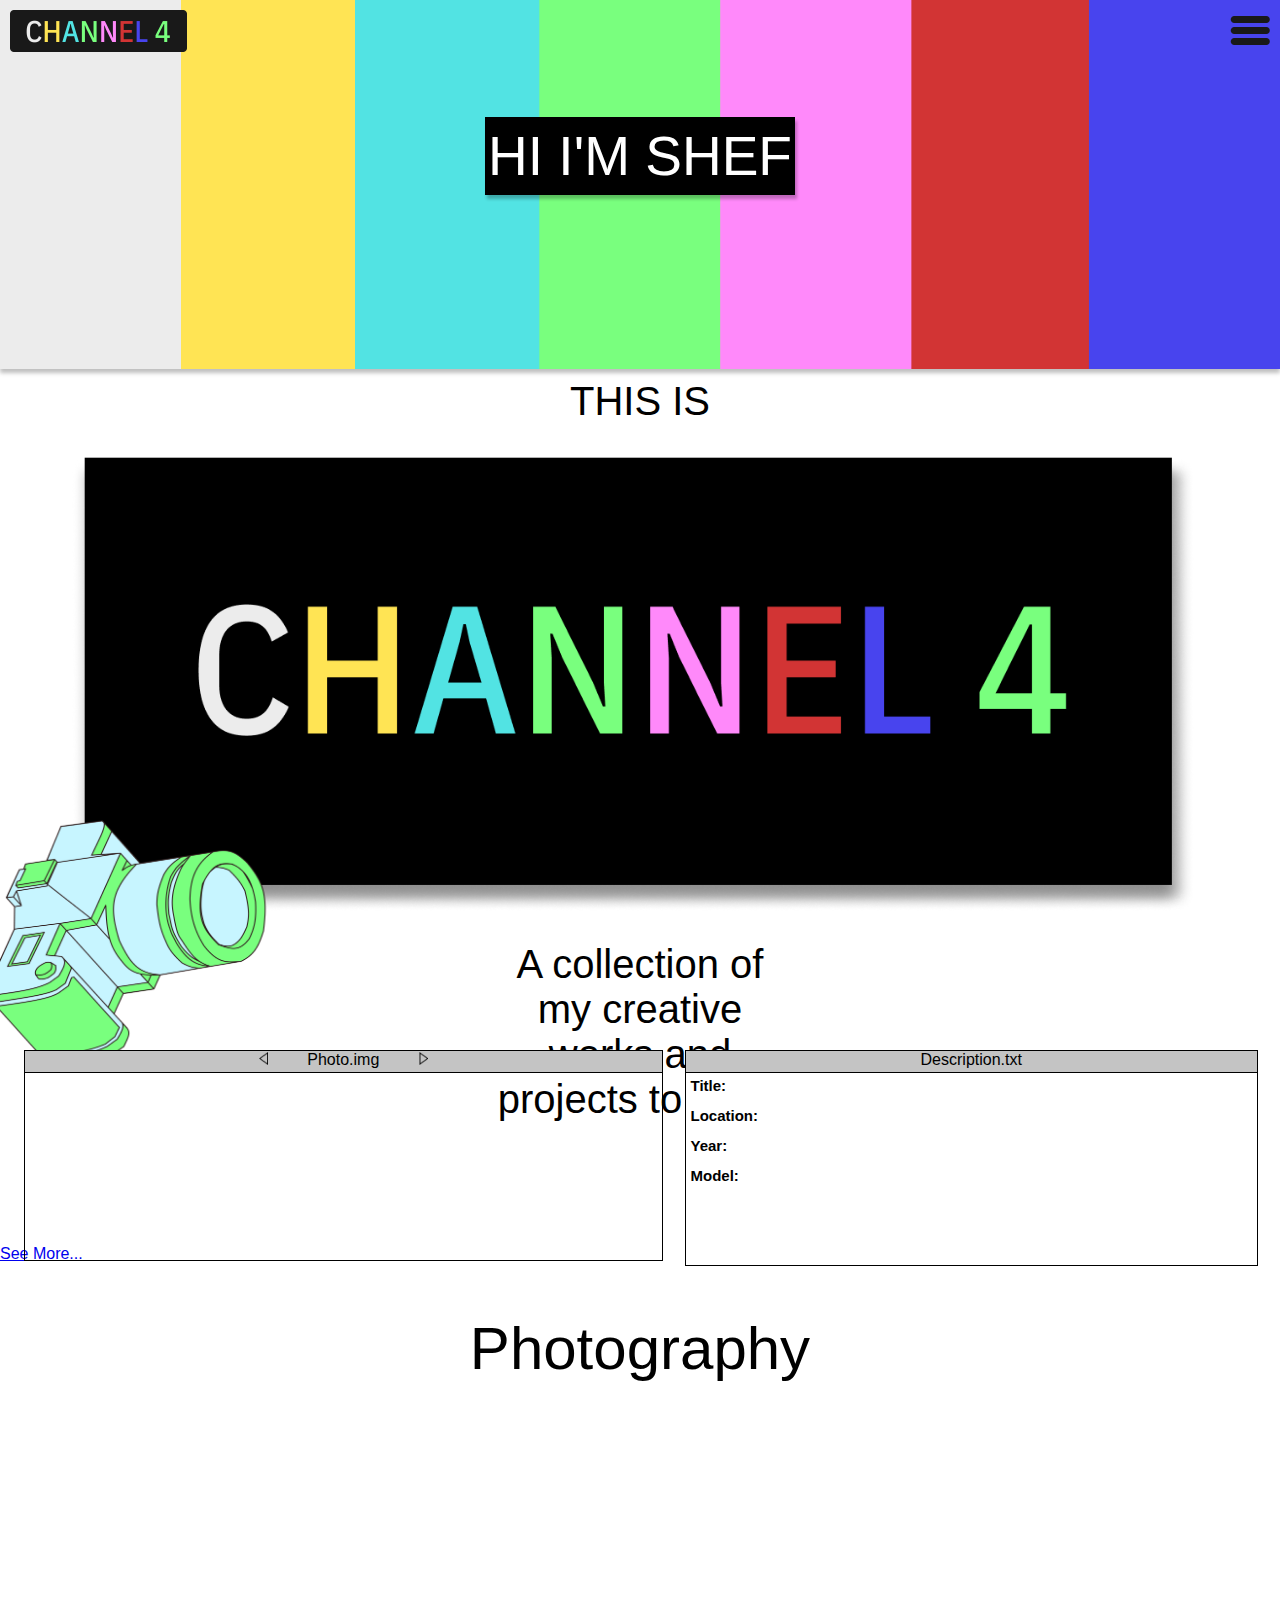
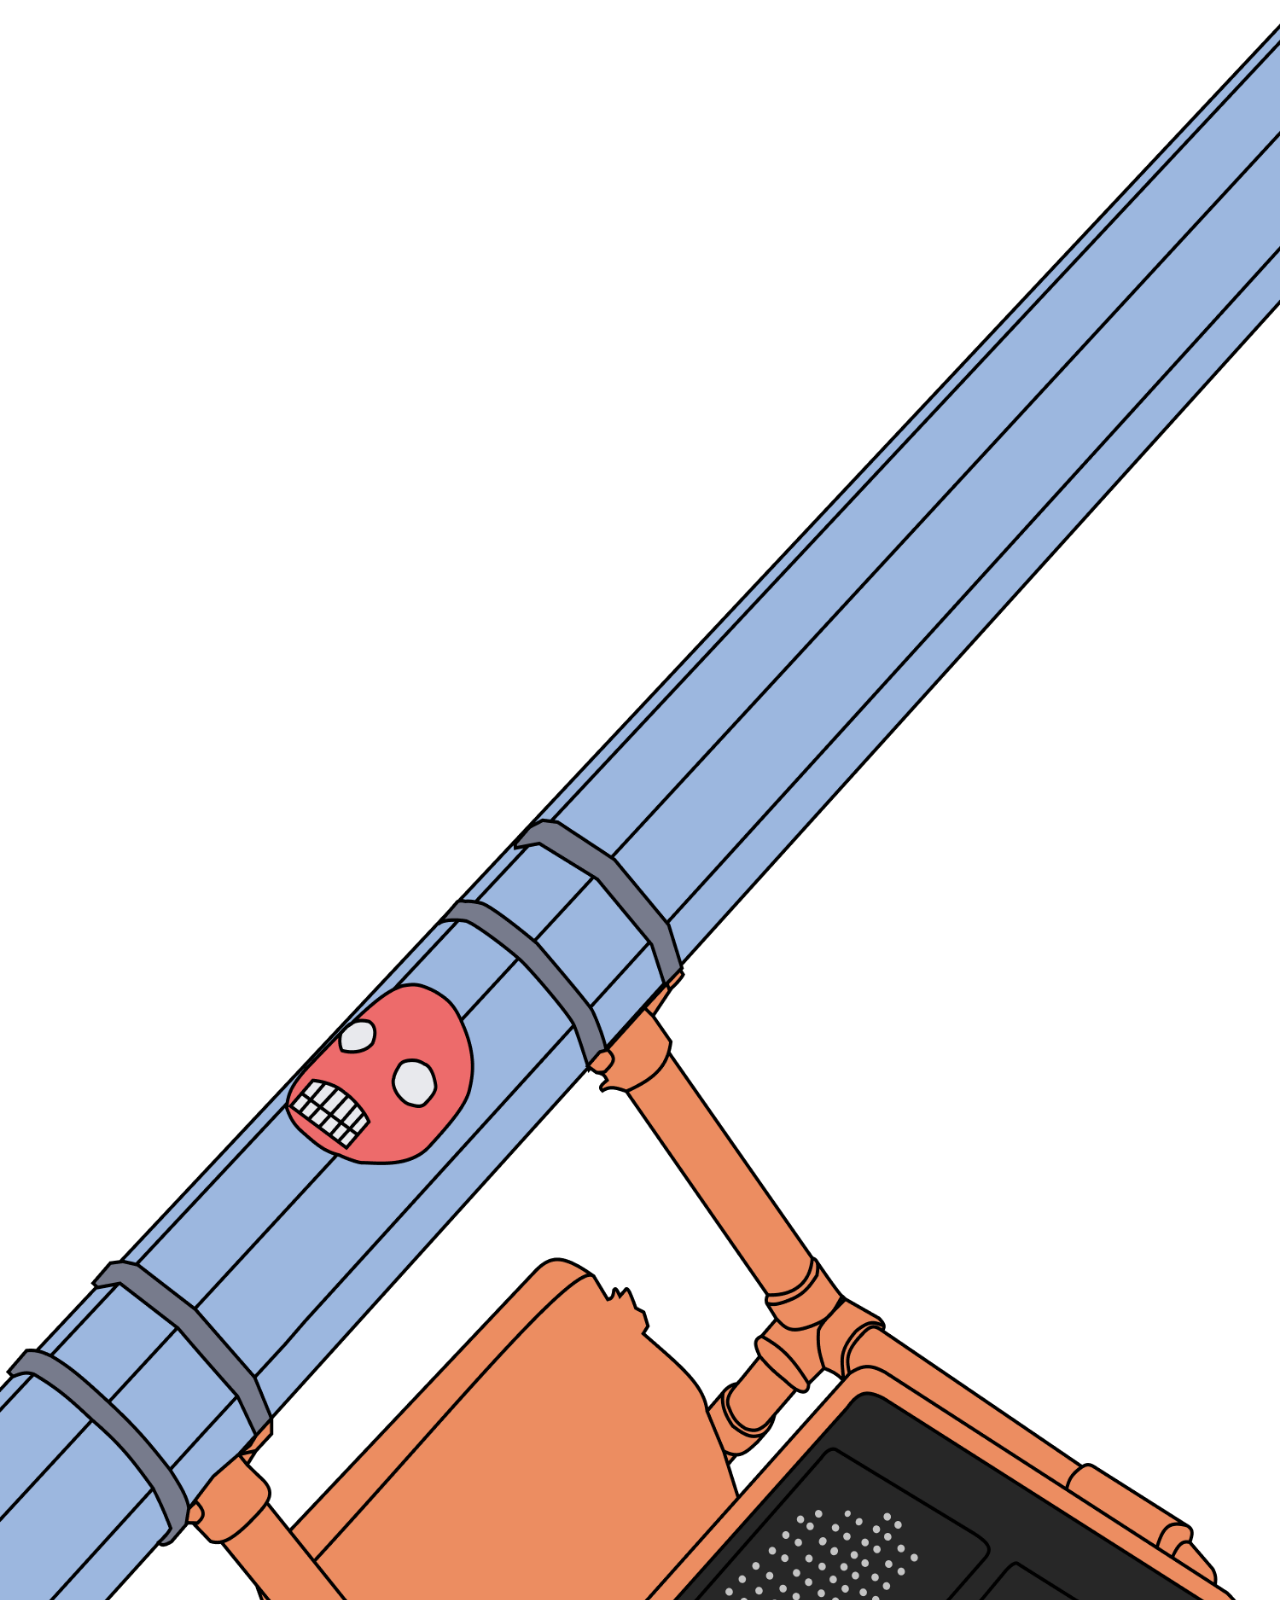
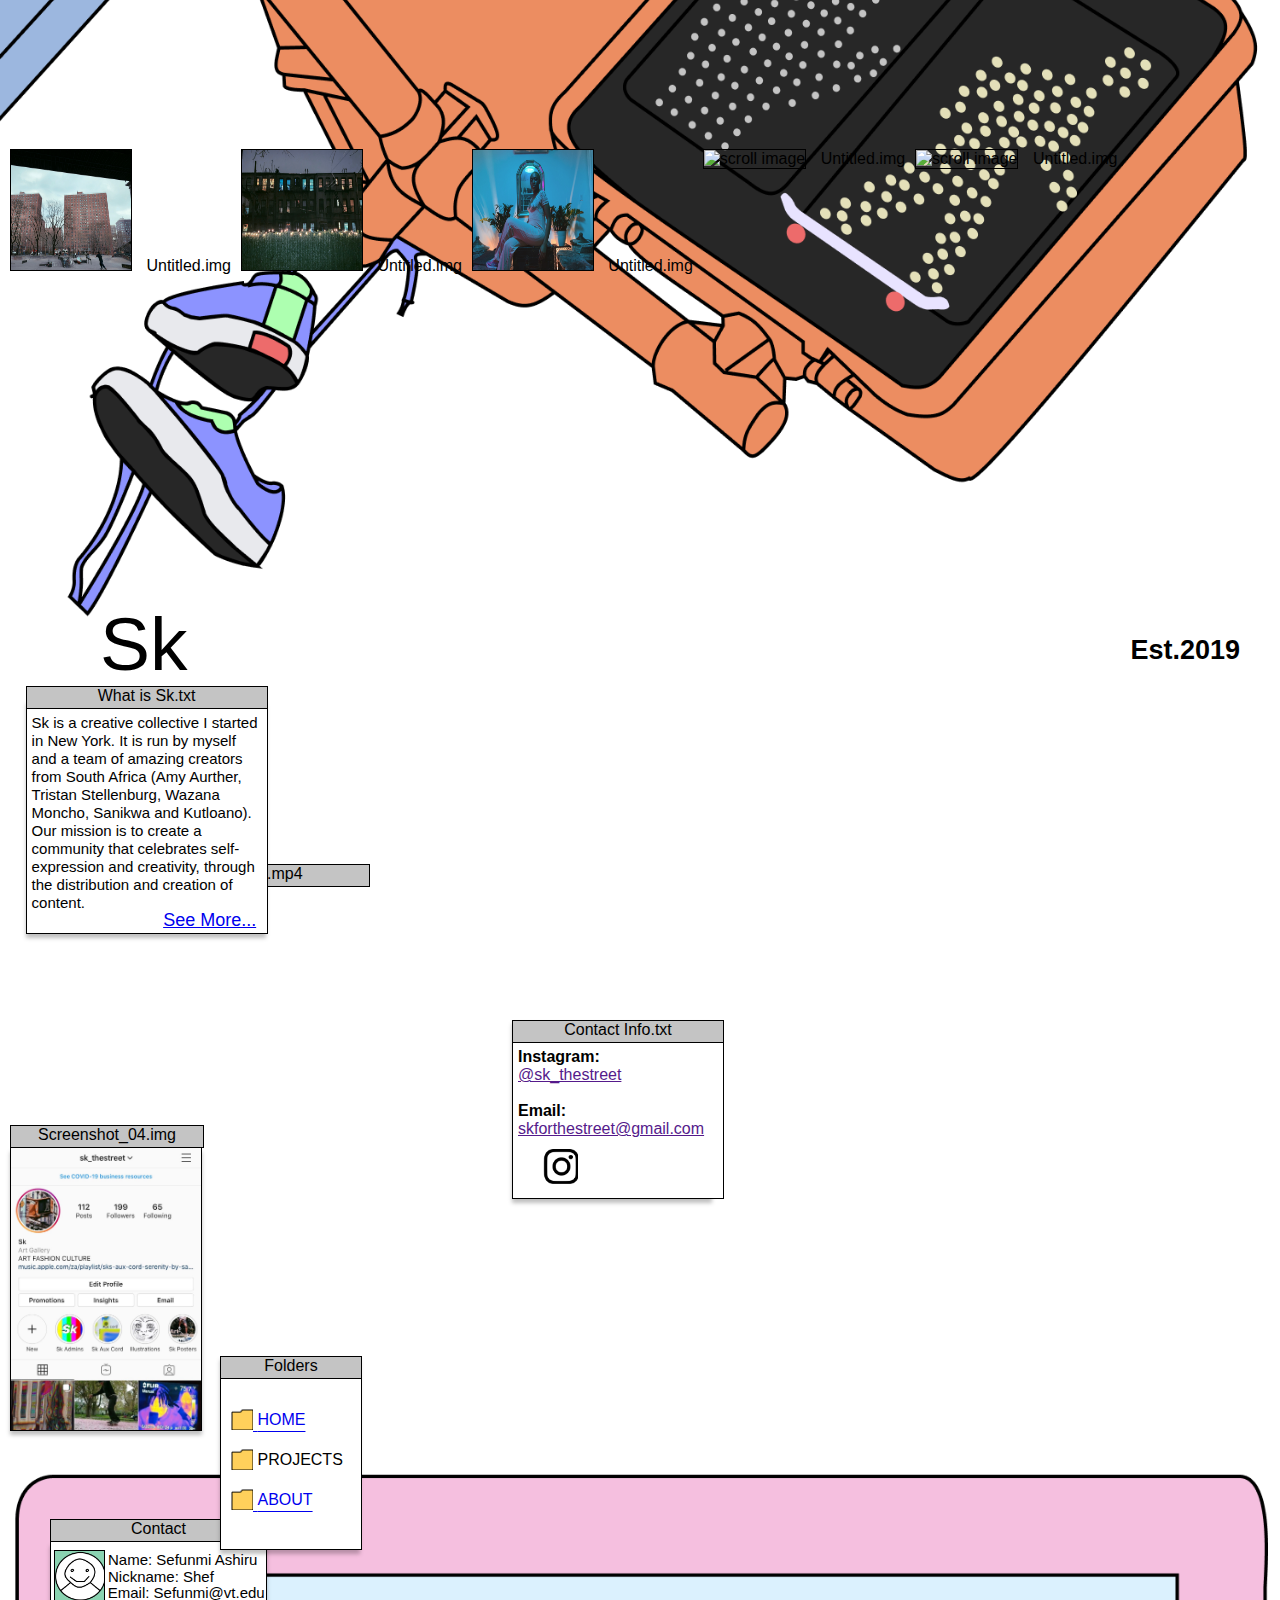
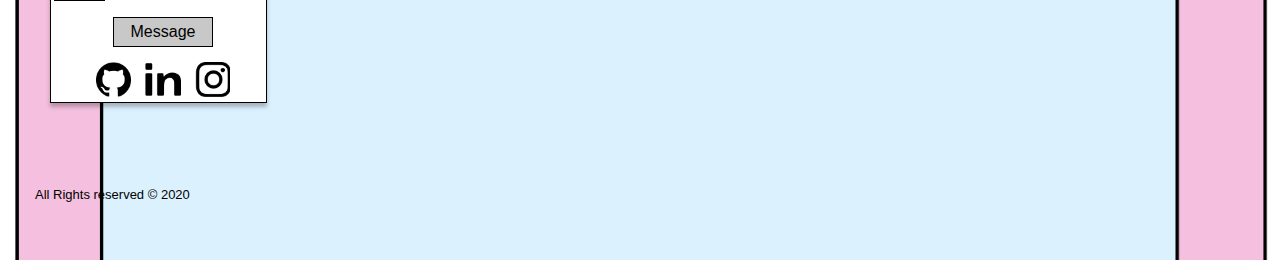
==== commit 2815f42b: "cleaned and linked pages" ====
--- a/index.html
+++ b/index.html
@@ -10,23 +10,27 @@
 </head>
 
 <body>
-    <div class="contentWrap">
+    <div class="contentWrap" id="homeContentWrap">
        
     <nav>
 
         <span id="nav">
 
-            <div class="navLogo">
+            <a href="index.html">
+                <div class="navLogo">
             
-                <img id="navLogo" src="img/navBar/navlogo.png" alt="Website Logo">
-
-            </div>
-
-            <div class="menuButton">
-
-                <img id="menuButton" src="img/navBar/menuButton.png" alt="nav button">
-
-            </div>
+                    <img id="navLogo" src="img/navBar/navlogo.png" alt="Website Logo">
+    
+                </div>
+            </a>
+            
+            <a href="pages/nav.html">
+                <div class="menuButton">
+
+                    <img id="menuButton" src="img/navBar/menuButton.png" alt="nav button">
+    
+                </div>
+            </a>
 
         </span>
 
@@ -47,7 +51,7 @@
         
         <div id="thisIs">
 
-            <h1>THIS IS</h1>
+            <h1> THIS IS</h1>
 
         </div>
 
@@ -75,7 +79,7 @@
 
                     <div class="foreHead">
 
-                        <img src="img/leftArrow.png" alt="Larrow">
+                        <img src="img//home/leftArrow.png" alt="Larrow">
 
                         <div>
 
@@ -83,7 +87,7 @@
 
                         </div>
 
-                        <img src="img/rightArrow.png" alt="Rarrow">
+                        <img src="img//home/rightArrow.png" alt="Rarrow">
 
                     </div>
                     
@@ -101,22 +105,28 @@
 
                         <p>
 
-                            <strong>Year:</strong><br>
-                            2019 <br>
+                            <strong>Title:</strong><br>
+                             <br>
                             <strong>Location:</strong> <br>
-                            Imperial Hwy & S Vermont Ave, Los Anglese, CA <br>
+                            <br>
+                            <strong>Year:</strong> <br>
+                            <br>
                             <strong>Model:</strong> <br>
-                            @Skaterboy - instagram <br>
-                            <strong>Comment:</strong> <br>
-                            This was taken the same night returned from a holiday to ...
+                            
 
                         </p>
 
                     </div>
 
-                </div>
-
-            </div>
+                </div>         
+            </div>
+
+            <a href="pages/photography.html">
+                <div class="seeMorePhoto">
+                    See More...
+                </div>
+            </a>
+            
 
             <img id="skLightPost" src="img/home/skLogoIllustration.png" alt="SK light post">
 
@@ -177,22 +187,19 @@
                     </div>
 
                     <div class="textBody">
-
                         <p>
+                            Sk is a creative collective I started in New York. It is run by myself and a team of amazing creators from South Africa (Amy Aurther, Tristan Stellenburg, Wazana Moncho, Sanikwa and Kutloano). Our mission is to create a community that celebrates self-expression and creativity, through the distribution and creation of content. 
+ 
                             
-                            <strong>Description:</strong> <br>
-                            A collective focused on the promotion and 
-                            collaberation of global artist, while also 
-                            highlighting the importance of indivual 
-                            expression. This is done by utilising the 
-                            internet and social media platforms to 
-                            promote the works of unseen creators from 
-                            diverse backgrounds while also creating 
-                            content that celebrates creative diversity and 
-                            unique self expression....
-
                         </p>
 
+                        <a href="/pages/Sk.html">
+                            <div class="seeMoreSk">
+                                See More...
+                            </div>
+                        </a>
+                        
+                        
                     </div>
 
                 </div>
@@ -209,7 +216,7 @@
 
                 </div>
 
-                <div  id="homeSkProfileWindow">
+                <div  class="skProfileWindow">
 
                     <div class="foreHead">
 
@@ -217,7 +224,7 @@
 
                     </div>
 
-                    <img id="homeSkProfile"src="img/sk/skIgProfile.jpg" alt="Sk Instagram page">
+                    <img class="skProfile"src="img/sk/skIgProfile.jpg" alt="Sk Instagram page">
 
                 </div>
 
@@ -231,15 +238,14 @@
 
                     <div class="textBody" >
 
-                        <p>
-
-                            <strong>Instagram:</strong><br>
-                            @sk_thestreet <br>
-                            <strong>Email:</strong> <br>
-                            skforthestreet@gmail.com
-
-                        </p>
-
+                        <strong>Instagram:</strong><br>
+                        <a href="">@sk_thestreet</a> <br><br>
+                        <strong>Email:</strong> <br>
+                        <a href="">skforthestreet@gmail.com</a> 
+
+                        <ul id="contactIcons" class="contactIcons">
+                            <a href="https://www.instagram.com/sk_thestreet/"><img class="igIcon" src="../img/iconLinks/igIcon.png" alt=""></a>
+                        </ul>
                     </div>
 
                 </div>
@@ -274,7 +280,7 @@
                     <div id="contactInfo">
 
                         Name: Sefunmi Ashiru
-                        <br>
+                        
                         Nickname: Shef
 
                     </div>
@@ -294,15 +300,9 @@
 
                 <ul id="contactIcons">
 
-                    <div class="githubIcon">
-
-                    </div>
-                    <div class="linkedInIcon">
-
-                    </div>
-                    <div class="igIcon">
-
-                    </div>
+                    <a href="https://github.com/shef4"><img class="githubIcon" src="../img/iconLinks/githubIcon.png" alt=""></a>
+                    <a href="https://www.linkedin.com/in/sefunmi-shef-ashiru-164299111/"><img class="linkedInIcon" src="../img/iconLinks/linkedInIcon.png" alt=""></a>
+                    <a href="https://www.instagram.com/shef.ash/?hl=en"><img class="igIcon" src="../img/iconLinks/igIcon.png" alt=""></a>
 
                 </ul>
 
@@ -322,26 +322,30 @@
 
                 <ul>
 
+                    <a href="index.html">
+                        <div class="folder">
+
+                            <img id="HomeFIcon" class="folderIcon" src="../img//navIcon/closedFloderIcon.png" alt="">
+                            <h3>HOME</h3>
+    
+                        </div>
+                    </a>
+                    
+
                     <div class="folder">
 
-                        <img id="HomeFIcon" class="folderIcon" src="/img/closedFloderIcon.png" alt="">
-                        <h3>HOME</h3>
-
-                    </div>
-
-                    <div class="folder">
-
-                        <img id="ProjectsFIcon" class="folderIcon" src="/img/closedFloderIcon.png" alt="">
+                        <img id="ProjectsFIcon" class="folderIcon" src="../img//navIcon/closedFloderIcon.png" alt="">
                         <h3>PROJECTS</h3>
 
                     </div>
 
-                    <div class="folder">
-
-                        <img id="AboutFIcon" class="folderIcon" src="/img/closedFloderIcon.png" alt="">
-                        <h3>ABOUT</h3>
-
-                    </div>
+                    <a href="/pages/about.html">
+                        <div class="folder">
+                            <img id="AboutFIcon" class="folderIcon" src="../img//navIcon/closedFloderIcon.png" alt="">
+                            <h3>ABOUT</h3>
+                        </div>
+                    </a>
+                    
 
                 </ul>
 
--- a/css/style.css
+++ b/css/style.css
@@ -2,598 +2,891 @@
 /*ipad:1024x1366 max:1280 min:600*/
 /*monitor:1920×1080*/
 
-/* || GENERAL STYLES */
-body{
-    position: relative;
-    min-height: 100vh;
-    padding: 0;
-    margin: 0;
-    font-family: 'Gill Sans', 'Gill Sans MT', 'Calibri', 'Trebuchet MS', sans-serif;
-}
-
-.contentWrap{
-    padding-bottom: 480px; 
-}
-
-p{
-    font-style: normal;
-    font-weight: 500;
-    font-size: 12px;
-    line-height: 15px;
-    color: #000000;
-}
-
-
-/* || ALL PAGES*/
-/* Container */
-/* Window */
-/* Headers */
+/*||||||||||||||||||||*/
+/*|||GENERAL STYLES|||*/
+/*||||||||||||||||||||*/
+
+body {
+  position: relative;
+  min-height: 100vh;
+  padding: 0;
+  margin: 0;
+  font-family: sans-serif;
+}
+
+.contentWrap {
+  padding-bottom: 480px;
+}
+
+p {
+  font-style: normal;
+  font-weight: 500;
+  font-size: 12px;
+  line-height: 15px;
+  color: #000000;
+}
+
+/*||||||||||||||*/
+/*|||ALL PAGE|||*/
+/*||||||||||||||*/
 
 /* Page Navigation */
-nav{
-    text-align: center;
-}
-#nav{
-    z-index: 10;
-    width: 100%;
-
-    position: fixed;
-    display: flex;   
-    flex-direction: row;
-    justify-content:space-between;
-}
-.menuButton{
-    padding:10px; 
-    text-align: center;
-    
-    width: 14.3%;
-}
-.navLogo{
-    
-    z-index: 2;
-    padding:10px; 
-    text-align: center;
-}
-#navLogo{
-    flex:1;
-    width: 177px;
-    z-index: 2;
-}
-#menuButton{
-    margin-top: 6px;
-    flex: 1;
-    width: 40px;
-    z-index: 2;
-    
+nav {
+  text-align: center;
+}
+#nav {
+  z-index: 10;
+  width: 100%;
+
+  position: fixed;
+  display: flex;
+  flex-direction: row;
+  justify-content: space-between;
+}
+.menuButton {
+  padding: 10px;
+  text-align: center;
+
+  width: 14.3%;
+}
+.navLogo {
+  z-index: 2;
+  padding: 10px;
+  text-align: center;
+}
+#navLogo {
+  flex: 1;
+  width: 177px;
+  z-index: 2;
+}
+#menuButton {
+  margin-top: 6px;
+  flex: 1;
+  width: 40px;
+  z-index: 2;
 }
 
 /*Window Structure*/
-.foreHead{
-    position: relative;
-    left: 0;
-    right: 0;
-    width: 100%;
-    height: 21px;
-    text-align: center;
-    background: #C4C4C4;
-    border: 1px solid #000000;
-}
-.textBody{
-    margin: 0;
-    background-color: #FFFFFF;
-    border: 1px solid #000000;
-    border-top: none;
-    width: 100%;
-    height: 187px;
-    text-align: left;
-}
-.textBody p{
-    margin: 0 15px 0 5px;
-    width: 100%;
+.foreHead {
+  position: relative;
+  left: 0;
+  right: 0;
+  width: 100%;
+  height: 21px;
+  text-align: center;
+  background: #c4c4c4;
+  border: 1px solid #000000;
+}
+.textBody {
+  margin: 0;
+  background-color: #ffffff;
+  border: 1px solid #000000;
+  border-top: none;
+  width: 100%;
+  height: 187px;
+  text-align: left;
+}
+.textBody p {
+  margin: 0 15px 0 5px;
+  width: 100%;
 }
 
 /* Footer */
 /* Footer | Text Window*/
-#foldersWindow{
-    position: relative;
-    width: 130px;
-    top: 140px;
-    left: 236px;
-
-    box-shadow: 0px 4px 4px rgba(0, 0, 0, 0.25);
-}
-#foldersWindow .textBody{
-    height: 170px;
-}
-.folder img,.folder h3{
-    margin: 15px 0 0 10px;
-    display: inline;
-}
-.folder h3{
-    position: relative;
-    top: -5px;
-    margin: 0;
-    font-weight: lighter;
-}
-.folderIcon{
-    width: 22px;
-    height: 21px;
+#foldersWindow {
+  position: relative;
+  width: 140px;
+  top: 92px;
+  left: 220px;
+
+  box-shadow: 0px 4px 4px rgba(0, 0, 0, 0.25);
+}
+#foldersWindow .textBody {
+  height: 170px;
+}
+.folder img,
+.folder h3 {
+  margin: 15px 0 0 10px;
+  display: inline;
+}
+.folder h3 {
+  position: relative;
+  top: -5px;
+  margin: 0;
+  font-weight: lighter;
+  font-size: medium;
+}
+.folderIcon {
+  width: 22px;
+  height: 21px;
 }
 #navFolders ul {
-    margin: 4px 4px 0px 4px;
-    padding: 0;
-}
-#navFolders ul:first-child{
-    margin: 0;
+  position: relative;
+  top: 15px;
+  margin: 4px 4px 4pxpx 4px;
+  padding: 0;
+}
+#navFolders ul:first-child {
+  margin: 0;
 }
 /* Footer | Text Window*/
 /* Text Window | Text Formating*/
-#contactWindow{
-    position: relative;
-    width: 210px;
-    height: 160px;
-    left: 35px;
-    top: 410px;
-    
-}
-#contactWindow .textBody{
-    position: relative;
-    top: 0px;
-    left: 0px;
-    height: 160px;
-    font-size: 15px;
-    box-shadow: 0px 4px 4px rgba(0, 0, 0, 0.25);
+#contactWindow {
+  position: relative;
+  width: 215px;
+  height: 160px;
+  left: 50px;
+  top: 415px;
+}
+#contactWindow .textBody {
+  position: relative;
+  top: 0px;
+  left: 0px;
+  height: 160px;
+  font-size: 15px;
+  box-shadow: 0px 4px 4px rgba(0, 0, 0, 0.25);
 }
 /* Text Window | Text Formating*/
-#contactWindow .textBody .email{
-    margin: 0;
-    padding: 0 0 0 5px;
-    float: left;
-    text-align: center;
+#contactWindow .textBody .email {
+  position: relative;
+  top: -6px;
+  left: 1px;
+  margin: 0;
+  padding: 0 0 0 5px;
+  float: left;
+  text-align: center;
 }
 /* Text Window | Image*/
-#contactImg{
-    position: relative;
-    top: 3px;
-    left:5px;
-    width: 43.73px;
-    height: 45.1px;
-    background-image: url('../img/footer/contactFaceImg.png');
-    background-size: cover;
-    
-    padding:2px 0 0 5px;
-    float: left;
-    margin: 0;
-
+#contactImg {
+  position: relative;
+  top: 8px;
+  left: 3px;
+  width: 43.73px;
+  height: 47.1px;
+  background-image: url("../img/footer/contactFaceImg.png");
+  background-size: cover;
+  background-color: rgb(138, 211, 177);
+  border: 1px solid #000000;
+  padding: 2px 0 0 5px;
+  float: left;
+  margin: 0;
 }
 /* Text Window | Text Formating*/
-#contactInfo{
-    width: 150px;
-    padding: 9px 0px 5px 0px;
-    margin: 0px;
-
-    float: right;
+#contactInfo {
+  position: relative;
+  top:0px;
+  left: -8px;
+  width: 150px;
+  padding: 9px 0px 5px 0px;
+  margin: 0px;
+
+  float: right;
 }
 /* Text Window | Button*/
-#contactWindow button{
-    position: relative;
-    left: 70px;
-    margin-top: 15px;
-    background-color: #c8c8c8;
-    
-    border: 1px solid #000000;
-    text-align: center;
-    text-decoration: none;
-    display: inline-block;
-    font-size: 16px;
+#contactWindow button {
+  position: relative;
+  left: 62px;
+  margin: 10px 0 0 0;
+  background-color: #c8c8c8;
+
+  border: 1px solid #000000;
+  text-align: center;
+  text-decoration: none;
+  display: inline-block;
+  font-size: 16px;
+
+  width: 100px;
+  height: 30px;
 }
 /* Text Window | Image Button*/
-#contactIcons .githubIcon {
-    width: 27.25px;
-    height:26.92px ;
-    background-image: url('../footer/githubIcon.png');
-    background-size: cover;
-    display: inline-block;
-}
-/* Text Window | Image Button*/
-#contactIcons .linkedInIcon {
-    width: 27.25px;
-    height:26.92px ;
-    background-image: url('../footer/linkedInIcon.png');
-    background-size: cover;
-    display: inline-block;
-}
-/* Text Window | Image Button*/
-#contactIcons .igIcon {   
-    background-image: url('../footer/igIcon.png');
-    background-size: cover;
-    display: inline-block;
-    width: 100.25px;
-    height:100.92px;
+#contactIcons .githubIcon , #contactIcons .linkedInIcon , #contactIcons .igIcon {
+  position: relative;
+  left: 0px;
+  background-size: cover;
+  display: inline-block;
+  padding: 0 5px 0 5px;
+  width: 35.3px;
+  height: 34.5px;
 }
 /* Text Window | Container*/
-.windowContainer{
-    position: relative;
-    width: 100%;
-    height: 520px;
-    top: 65px;
+.windowContainer {
+  position: relative;
+  width: 100%;
+  height: 520px;
+  top: 65px;
 }
 /* Footer | Background*/
 /* Background | Image Background */
-#monitor{
-    background-image: url("../img/footer/monitor.png");
-    background-size: cover;
-    width: 100%;
-    height: 387px;
+#monitor {
+  background-image: url("../img/footer/monitor.png");
+  background-size: cover;
+  width: 100%;
+  height: 387px;
 }
 /* Background | Text Formating*/
-#copyRightLabel{
-    position: relative;
-    top: 329px;
-    left: 35px;
-    width: 80%;
-
-    font-size: 14px;
+#copyRightLabel {
+  position: relative;
+  top: 329px;
+  left: 35px;
+  width: 80%;
+
+  font-size: 13px;
 }
 /* Footer | Container*/
 footer {
-    position: absolute;
-    left: 0px;
-    bottom: 0;
-    width: 100%;
-}
-
-
-
-
-
-
-
-
-
-
-
-
-
-
-
-
-
+  position: absolute;
+  left: 0px;
+  bottom: 0;
+  width: 100%;
+}
+
+/* Sk Profile Image Window */
+.skProfileWindow {
+  position: relative;
+  left: 46%;
+  top: -35%;
+
+  width: 190px;
+  height: auto;
+}
+.skProfile {
+  width: auto;
+  height: 283px;
+  border: 1px solid #000000;
+  box-sizing: border-box;
+  box-shadow: 0px 4px 4px rgba(0, 0, 0, 0.25);
+}
+
+
+
+
+
+
+
+
+
+
+
+
+
+
+
+
+
+
+  
 
 /*|||||||||||||||*/
 /*|||HOME PAGE|||*/
 /*|||||||||||||||*/
+
 /* Home Page | Text Formating */
-.headerBoarder h1{ 
-    background-color: #000000;
-    z-index: 1;
-
-    position: relative;
-    top:117px;
-    width: 310px;
-    margin: 0 auto;
-
-    font-weight: lighter;
-    font-size: 55px;
-    line-height: 78px;
-
-    color: #FFFFFF;
-    
-    box-shadow: 2px 4px 3px rgba(0, 0, 0, 0.25);
+#homeContentWrap {
+  padding-bottom: 720px;
+}
+/* Home Page | Text Formating */
+.headerBoarder h1 {
+  background-color: #000000;
+  z-index: 1;
+
+  position: relative;
+  top: 117px;
+  width: 310px;
+  margin: 0 auto;
+
+  font-weight: lighter;
+  font-size: 55px;
+  line-height: 78px;
+
+  color: #ffffff;
+
+  box-shadow: 2px 4px 3px rgba(0, 0, 0, 0.25);
 }
 /* Home Page | Background Image */
-#homeIntroBoarder{
-    background-image:url('../img/home/colorBar.png');
-    background-position:center center;
-    height: 369px;
-    vertical-align: middle;
-    background-size: cover;
-    text-align: center;
-    box-shadow: 0px 4px 4px rgba(0, 0, 0, 0.25);
+#homeIntroBoarder {
+  background-image: url("../img/home/colorBar.png");
+  background-position: center center;
+  height: 369px;
+  vertical-align: middle;
+  background-size: cover;
+  text-align: center;
+  box-shadow: 0px 4px 4px rgba(0, 0, 0, 0.25);
 }
 /* Home Page | Welcome Mat */
 /* Welcome Mat  | Text Formating */
-#pageDescription #thisIs h1{
-    font-weight: lighter;
-    font-size: 46px;
-    text-align: center;
-    margin: 0;
+#pageDescription #thisIs h1 {
+  font-weight: lighter;
+  font-size: 40px;
+  text-align: center;
+  
+  font-family: sans-serif;
+  margin: 10px 0 0 0;
 }
 /* Welcome Mat  | Text Formating */
-#pageDescription img{
-    display: block;
-    margin-left: auto;
-    margin-right: auto;
-    width: 92%;
+#pageDescription img {
+  display: block;
+  margin-left: auto;
+  margin-right: auto;
+  width: 92%;
 }
 /* Welcome Mat  | Text Formating */
-#pageDescription #introDescription h3{ 
-    font-size: 30.5px;
-    font-weight: normal;
-    text-align: center;
-    width: 285px;
-    height: 114px;
-    margin-top: 0;
-    display: block;
-    margin-left: auto;
-    margin-right: auto;
-    margin-bottom: 0;
-}
-/* Home Page | Background Image */
-#camera{
-    z-index:1;
-
-    position: absolute;
-    width: 313px;
-    top: 630px;
+#pageDescription #introDescription h3 {
+  font-size: 40px;
+  font-weight: normal;
+  text-align: center;
+  font-family: sans-serif;
+  width: 285px;
+  height: 114px;
+  margin-top: 0;
+  display: block;
+  margin-left: auto;
+  margin-right: auto;
+  margin-bottom: 0;
+}
+/* Home Page | Projects |Background Image */
+#projects{
+  padding-top: 120px;
+}
+/* Home Page | Projects |Background Image */
+#camera {
+  z-index: 1;
+  position: absolute;
+  width: 313px;
+  top: 750px;
 }
 /* Home Page | Projects | Text Formating */
-.projectHeader{
-    position: relative;
-    top: 138px;
-    z-index:2;
-    font-family: sans-serif;
-    font-weight: lighter;
-    text-align: center;
-    font-size: 60px;
-    color: #000000;
-
-    margin: 0 auto 0 auto;
+.projectHeader {
+  position: relative;
+  top: 138px;
+  z-index: 2;
+  font-family: sans-serif;
+  font-weight: lighter;
+  text-align: center;
+  font-size: 60px;
+  color: #000000;
+
+  margin: 0 auto 0 auto;
 }
 /* Home Page | photography */
 /* photography | Text Window */
-#selectPhotoTextWindow{
-    flex:1;
-    flex-basis: 125px;
-    margin-left: 12px;
-    margin-right: 24px;
+#selectPhotoTextWindow {
+  flex: 1;
+  flex-basis: 125px;
+  margin-left: 12px;
+  margin-right: 24px;
+  
+}
+#selectPhotoTextWindow .textBody{
+  padding-top: 5px;
+}
+#selectPhotoTextWindow .textBody p{
+  font-size: 15px;
 }
 /* photography | Image Window*/
-#selectPhotoWindow{
-    flex:1;
-    flex-basis: 190px;   
-    margin-left: 24px; 
-    margin-right: 12px;
-}
-#selectedImg{
-    width: 100%;
-    height: 187px;
-    background-image: url('../img/Photographs/bookShelf.JPG');
-    background-size: cover;  
-    margin: 0;
-    border: 1px solid #000000;
-    border-top: none;
-    text-align: left;
-}
-#selectPhotoWindow div img{
-    width: 9px;
-    height: auto;
-}
-#selectPhotoWindow .foreHead div{
-    display: inline;
+#selectPhotoWindow {
+  flex: 1;
+  flex-basis: 190px;
+  margin-left: 24px;
+  margin-right: 12px;
+}
+#selectedImg {
+  width: 100%;
+  height: 187px;
+  background-image: url("../img/Photographs/bookShelf.JPG");
+  background-size: cover;
+  margin: 0;
+  border: 1px solid #000000;
+  border-top: none;
+  text-align: left;
+}
+#selectPhotoWindow div img {
+  width: 9px;
+  height: auto;
+}
+#selectPhotoWindow .foreHead div {
+  display: inline;
+  margin: 0 35px 0 35px;
 }
 /* photography | Container */
-.selectedPhoto{ 
-    width:100%;
-    position: absolute;
-    z-index: 2;
-    display: flex;
-    top:915px;
+.selectedPhoto {
+  width: 100%;
+  position: absolute;
+  z-index: 2;
+  display: flex;
+  top: 1050px;
 }
 /* photography | Hor. Scrolling Images */
-#scrollingImgs{
-    position: relative;
-    width: 100%;
-    height: 160px;
-    left: 0px;
-    top: -295px;
-    display: flex;
-    z-index: 4;
-    overflow-x: scroll;
-    padding: 0;
+#scrollingImgs {
+  position: relative;
+  width: 100%;
+  height: 160px;
+  left: 0px;
+  top: -295px;
+  display: flex;
+  z-index: 4;
+  overflow-x: scroll;
+  padding: 0;
 }
 #scrollingImgs::-webkit-scrollbar {
-    display: none;
-}
-#scrollingImgs{
-    -ms-overflow-style: none;
-}
-.Hscrollimg{ 
-    margin-left:10px;
-    margin-right:10px;
-    width: 120px;
-    height: 120px;
-    left: 0px;
-    top: 0px;
-    border: 1px solid #000000;
+  display: none;
+}
+#scrollingImgs {
+  -ms-overflow-style: none;
+}
+.Hscrollimg {
+  margin-left: 10px;
+  margin-right: 10px;
+  width: 120px;
+  height: 120px;
+  left: 0px;
+  top: 0px;
+  border: 1px solid #000000;
+}
+#scrollingImgs div{
+  text-align: center;
 }
 /* Home Page | Background Image */
-#skLightPost{
-    width: 100%;
-    position: relative;
-    z-index: 3;
-    left: 0px;
-    top: 270px;
+#skLightPost {
+  width: 100%;
+  position: relative;
+  z-index: 3;
+  left: 0px;
+  top: 270px;
 }
 /*Home Page | Sk*/
 /* Sk | Image Window*/
 #homeSkVideoWindow {
-    position: relative;
-    left: 24%;
-    top: -19%;
-
-    width: 280px;
-    height: 181px;
-    
-}
-#homeSkVideo{
-    position: relative;
-    width: auto;
-    height: 160px;
-    right: 0px;
-    top: 0px;
-
-    border: 1px solid #000000;
-    box-sizing: border-box;
-    box-shadow: 0px 4px 4px rgba(0, 0, 0, 0.25);
-}
-/* Sk | Image Window*/
-#homeSkProfileWindow {
-    position: relative;
-    left: 5%;
-    top: -29%;
-    
-    width: 190px;
-    height: auto;
-}
-#homeSkProfile{
-    width: auto;
-    height: 283px;
-    border: 1px solid #000000;
-    box-sizing: border-box;
-    box-shadow: 0px 4px 4px rgba(0, 0, 0, 0.25);
-}
+  position: relative;
+  left: 88px;
+  top: -70px;
+  width: 280px;
+  height: 181px;
+  z-index: 3;
+}
+#homeSkVideoWindow .foreHead {
+  position: relative;
+  top: 15px;
+  z-index: 3;
+}
+#homeSkVideoWindow .foreHead label{
+  position: relative;
+  top: -76px;
+}
+#homeSkVideo {
+  position: relative;
+  width: auto;
+  height: 160px;
+  width: 282px;
+  right: 0px;
+  top: -50px;
+ 
+  
+  border: 1px solid #000000;
+  box-sizing: border-box;
+  box-shadow: 0px 4px 4px rgba(0, 0, 0, 0.25);
+}
+
 /* Sk | Text Window*/
-#skDescriptionWindow{
-    position: relative;
-    left: 2%;
-    top: 0px;
-
-    width: 256px;
-    height: auto;
-    z-index: 4;
-    box-shadow: 0px 4px 4px rgba(0, 0, 0, 0.25);
-}
-#skDescriptionWindow .textBody{
-    height: auto;
-    
-}
-#skDescriptionWindow .textBody p{
-    width: 100%;
-    margin: 0px 4px 4px 4px;
-    text-align: left;
+#skDescriptionWindow {
+  position: relative;
+  left: 2%;
+  top: 15px;
+
+  width: 240px;
+  height: auto;
+  z-index: 4;
+  box-shadow: 0px 4px 4px rgba(0, 0, 0, 0.25);
+}
+#skDescriptionWindow .foreHead {
+  float:left;
+  position: relative;
+  top:-100px;
+}
+#skDescriptionWindow .textBody {
+  height: 233px; 
+  text-align: left; 
+  
+}
+#skDescriptionWindow .textBody p {
+  width: 95%;
+  height: auto;
+  margin: 0px 5px 4px 5px;
+  text-align: left;
+  float:left;
+  position: relative;
+  top:-95px;
+  font-size: 15px;
+  line-height: 18px;
+}
+#skDescriptionWindow .textBody .seeMoreSk {
+  position: relative;
+  top: 210px;
+  left: 50px;
+  width: 180px;
+  font-size: large;
+}
+/* Sk | profile image Window*/
+.windowContainer .skProfileWindow .skProfile{
+  width: 192px;
+  
+  border: 1.5px solid #000000;
+  border-top: none;
+  box-sizing: border-box;
+  box-shadow: 0px 4px 4px rgba(0, 0, 0, 0.25);
+}
+.windowContainer .skProfileWindow {
+  position: relative;
+  top: 25px;
+  left: 10px;
+  width: 192px;
 }
 /* Sk | Text Window*/
 #skContactWindow {
-    position: relative;
-    left: 50%;
-    top: -76%;
-    
-    width: 150px;
-    height: auto;
-    z-index: 3;
-    box-shadow: 0px 4px 4px rgba(0, 0, 0, 0.25);
-}
-#skContactWindow .textBody{
-    height: 70px;
+  position: relative;
+  left: 40%;
+  top: -75%;
+
+  width: 200px;
+  height: auto;
+  
+  z-index: 3;
+  box-shadow: 0px 4px 4px rgba(0, 0, 0, 0.25);
+}
+#skContactWindow .textBody, #skContactWindow .foreHead{
+  padding: 0 5px 0 5px;
+}
+#skContactWindow .textBody {
+  padding-top: 5px;
+  height: 150px; 
+}
+#skContactWindow .textBody .contactIcons {
+  position: relative;
+  left: -20px;
+  top: -5px;
 }
 /* Sk | Header Typography*/
-#skSection .projectHeader{
-    float: left;
-
-    position: relative;
-    top: -19px;
-    left:100px;
-    width: auto;
-
-    font-style: normal;
-    font-weight: lighter;
-    font-size: 75px;
-
-    color: #000000;
+#skSection .projectHeader {
+  float: left;
+
+  position: relative;
+  top: -19px;
+  left: 100px;
+  width: auto;
+
+  font-style: normal;
+  font-weight: lighter;
+  font-size: 75px;
+
+  color: #000000;
 }
 #skSection .projectHeaderSubtext {
-    float: right;
-    
-    position: relative;
-    top: 15px;
-    left:-40px;
-
-    font-family: sans-serif;
-    font-style: normal;
-    font-weight: bold;
-    font-size: 27px;
-
-    margin: 0;
-}
-
-
-
-
-
-
-
-
-
-
-
-
-
-
-
-
-
-
-
-
-
-
+  float: right;
+
+  position: relative;
+  top: 15px;
+  left: -40px;
+
+  font-family: sans-serif;
+  font-style: normal;
+  font-weight: bold;
+  font-size: 27px;
+
+  margin: 0;
+}
+
+
+
+
+
+
+
+
+
+
+
+
+
+
+
+
+
+
+  
 
 /*||||||||||||||||*/
 /*|||About PAGE|||*/
 /*||||||||||||||||*/
+
 /* About Page | Text Window*/
-.aboutWindow{
-    position: relative;
-    margin: 0 0 0 2em;
-    width: 300px;
-    height: auto;
-    box-shadow: 0px 4px 4px rgba(0, 0, 0, 0.25);
-}
-.aboutWindow .textBody{
-    height: 260px;
+.aboutWindow {
+  position: relative;
+  margin: 0 0 0 2em;
+  width: 300px;
+  height: auto;
+  box-shadow: 0px 4px 4px rgba(0, 0, 0, 0.25);
+}
+.aboutWindow .textBody {
+  height: 260px;
 }
 /* About Page | Container*/
-#aboutContent{
-    position: relative;
-    top: 90px;
-}
-
-
-
-
-
-
-
-
-
-
-
-
-
-
-
+#aboutContent {
+  position: relative;
+  top: 90px;
+}
+
+
+
+
+
+
+
+
+
+
+
+
+
+
+
+
+
+
+  
 
 /*|||||||||||||*/
 /*|||Sk PAGE|||*/
 /*|||||||||||||*/
-/* Sk Page | Container*/
-.skPageHeader{
+
+/* Sk Page | Header Container*/
+/* Header Container | Text */
+.skPageHeader .skProjectHeader{
+  position: relative;
+  top: 0px;
+  margin: 0 0 0 0;
+  width: 25vw;
+  font-size: 4.8rem;
+  font-weight: lighter;
+  font-family: sans-serif;
+}
+/* Header Container | Text */
+.skPageHeader .projectSubHeader {
+  margin: 0 auto 0 auto;
+  font-weight: 500;
+  font-size: 1.5rem;
+  width: 5rem;
+}
+/* Header Container | Text */
+.skPageHeader #topSubHeader {
+  position: absolute;
+  top: 7px;
+  left: 30vw;
+  width: 3.5em;
+  font-size: 1.9em;
+}
+/* Header Container | Text */
+.skPageHeader #bottomSubHeader1 {
+  position: absolute;
+  left: 26vw;
+  top: 50px;
+  width: 3.5em;
+}
+/* Header Container | Image*/
+.skPageHeader #usFlag {
+  position: absolute;
+  top: 30px;
+  left: 63vw;
+  width: 15vw;
+  height: auto;
+  border: 1px solid #000000;
+}
+/* Header Container | Image*/
+.skPageHeader #saFlag {
+  position: absolute;
+  top: 30px;
+  left: 81vw;
+  width: 15vw;
+  height: auto;
+  border: 1px solid #000000;
+}
+/* Header Container | Container */
+.skPageHeader {
+  position: relative;
+  top: 60px;
+  margin: 0 0.4em 0 0.4em;
+}
+/* Sk Page | Description Container*/
+/* Description Container | Text */
+
+/* Description Container | Images */
+.skDescriptionProfile {
+  background-color: yellow;
+}
+/* Description Container | Images */
+.skDescriptionLogo {
+  background-color: rgb(71, 83, 255);
+}
+/* Description Container | Sk Profile Image Window */
+/* Sk Profile Image Window | Container*/
+.skDescription .skProfileWindow {
+  position: relative;
+  left: -10px;
+  top:5px;
+
+  float: left;
+  width: 190px;
+  bottom: 55px;
+  margin: 5px 0 0 2px ;
+}
+.skDescription .skProfileWindow .skProfile{
+  width: 192px;
+  border-top: none;
+}
+.skDescription .skProfileWindow .foreHead{
+  height: 24px;
+}
+/* Description Container | Sk Logo Image Window */
+/* Sk Logo Image Window | Container*/
+.skLogoWindow {
     position: relative;
-    top: 90px;
-    background-color: lightsalmon;
-}
-/* Sk Page | Text Formating*/
-.skPageHeader h3{
+    top: 10px;
+    right: 0px;
+
+    margin: 0 10px 0 10px ;
+    width: 220px;
+    height: auto;
+    float: right;
+    font-size: 1;
+}
+.skLogoWindow .foreHead{
+  height: 25px;
+}
+
+/* Sk Logo Image Window | Images*/
+.skLogo {
+  width: 222px;
+  height: auto;
+  border: 2px solid #000000;
+  border-top: none;
+  box-sizing: border-box;
+  box-shadow: 0px 4px 4px rgba(0, 0, 0, 0.25);
+}
+
+
+/* Description Container | Container */
+.skDescription {
+    margin-top: 55px;
+    padding: 0.7em 0.7em 0 0.7em;
+    font-size: 1.3rem;
+    letter-spacing: 0.1rem;
+    line-height: 1.4rem
+  }
+/* Projects Container | Project List container*/
+/* Project List container | Text */
+.skProjectContainerIntro h1{
+    position: relative;
+    bottom: 25px;
+    display: inline-block;
     margin: 0;
-}
-.skPageHeader .projectHeader{
+    width: 6em;
+    line-height: 90px;
+    font-size: 2.5em;
+    font-weight: lighter;
+    color: white;
+    background-color: black;  
+    border-radius: 3px;
+}
+.skProjectContainerIntro h1 span{
+  margin: 0 2px 0 2px;
+}
+/* Project List container | Text */
+.skProjectContainerIntro{
     position: relative;
-    top: 0px;
+    bottom: 0px;
+
+    
+
+    text-align: center;
+    width: 100%;
+    height: 8em;
+    margin: 0;
+}
+/* Projects Container | Project List container | Project */
+/*Project List container | Project | svg */
+.skSubProjectBoarderLine {
+height: 5px;
+width: 100%;
+}
+/*Project List container | Project | Line */
+.horizontalBorderLine {
+    stroke:rgb(0,0,0);
+    stroke-width:2;
+}
+/*Project List container | Project | Text */
+.skSubProjectHeader h1 {
+    font-size: 1.6em;
+    font-weight: lighter;
+    line-height: 60px;
+    width: auto;
+}
+/*Project List container | Project | Text */
+.skSubProjectHeader h3 {
+    font-size: 1.2em;
+    font-weight: lighter;
+}
+/*Project List container | Project | Text */
+.skSubProjectHeader #skSubProjectType {
+    position: relative;
+    bottom: 88px;
+    left: 0;
+
+    width: 100%;
+}
+/*Project List container | Project | Text */
+.skSubProjectHeader #skSubProjectYear {
+    position: relative;
+    bottom: 63.5px;
+    left: 78vw;
+    width: 2em;
     margin: 0 0 0 0;
-    background-color: lightseagreen;
-    width: 1.5em;
-}
+    
+}
+/*Project List container | Project | Container */
+.skSubProjectHeader{
+    height: 2em;
+}
+/*Project List container | Project | Text */
+.skSubProjectDescription {
+    font-size: 0.8em;
+    margin: 45px 0 20px 0;
+}
+.skProjectContainer:last-child .skSubProject .skSubProjectDescription {
+  margin: 75px 0 20px 0;
+}
+/*Project List container | Project | Container */
+.skSubProject {
+    position: relative;
+    bottom: 35px;
+
+    padding: 0 1vw 0 1vw;
+   }
+/*Project List container | Project | Container */
+.skProjectContainer {
+ padding: 0 3vw 0 3vw;
+}
+/*Project List container | Container*/
+#skProjectList{
+    position: relative;
+    bottom: 135px;
+    padding: 30px 0 0 0;
+}
+/* Projects Container | Container */
+.skProjects {
+    position: relative;
+    margin: 50px 0 0 0;
+    font-size: 1.3rem;
+  }
+
+
 
 
 
@@ -615,125 +908,36 @@
 /*||||||||||||||||||||||*/
 /*|||Photography PAGE|||*/
 /*||||||||||||||||||||||*/
-
-
-
-
-
-
-
-
-
-
-
-
-
-
-
-
-
-
-
-
-
-
-
-
-
-
-
-
-
-
-
-
-
-
-
-
-
-
-
-
-
-
-
-
-
-
-
-
-
-
-
-
-
-
-
-
-
-
-
-
-
-
-
-
-
-
-
-
-
-
-
-
-
-
-
-
-
-
-
-
-
-
-
-
-
-
-
-
-
-
-
-
-
-
-
-
-
-
-
-
-
-
-
-
-
-
-
-
-
-
-
-
-
-
-
-
-
-
-
-
-
-
+/* Gallery Container | Container */
+#photoContentWrap{
+  padding-bottom: 510px;
+}
+/* Gallery Container | Container */
+#galleryProject {
+  position: relative;
+  padding: 8vh 0 0 0;
+  font-size: 1.3rem;
+}
+/*gallery List container */
+#galleryProject ul{
+  padding: 0;
+}
+/*gallery List container | Img Content Container */
+.galleryImg {
+  padding: 0 3vh 0 3vh;
+  margin: 0 0 50px 0;
+  text-align: center;
+}
+/*gallery List container | last Img Content Container */
+#galleryProject .galleryImg:last-child{
+  margin: 0 0px 0;
+}
+/*gallery List container | Img Content Container | Image*/
+.galleryImg img{
+  width: 100%;
+  height: auto;
+  margin: 0 0 0.8vh 0;
+  border: 0.8px solid #000000;
+}
+
+
